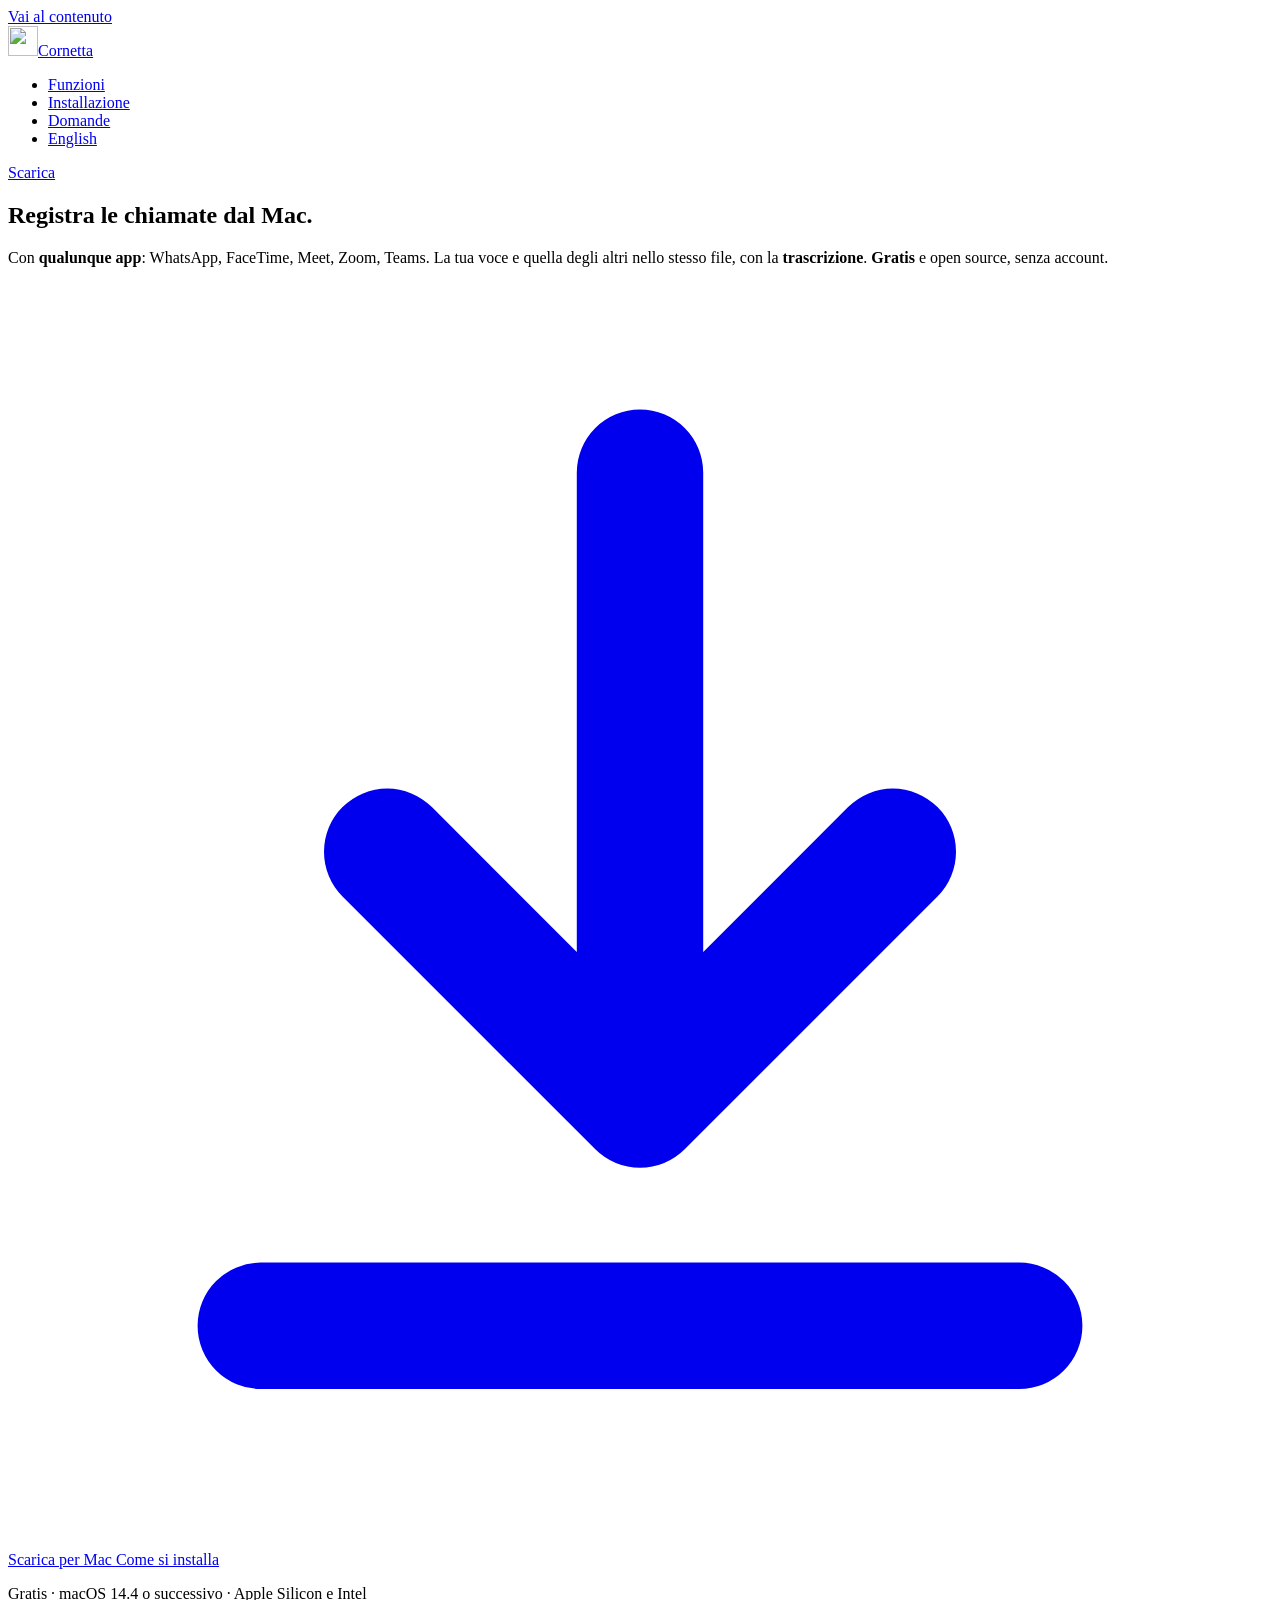
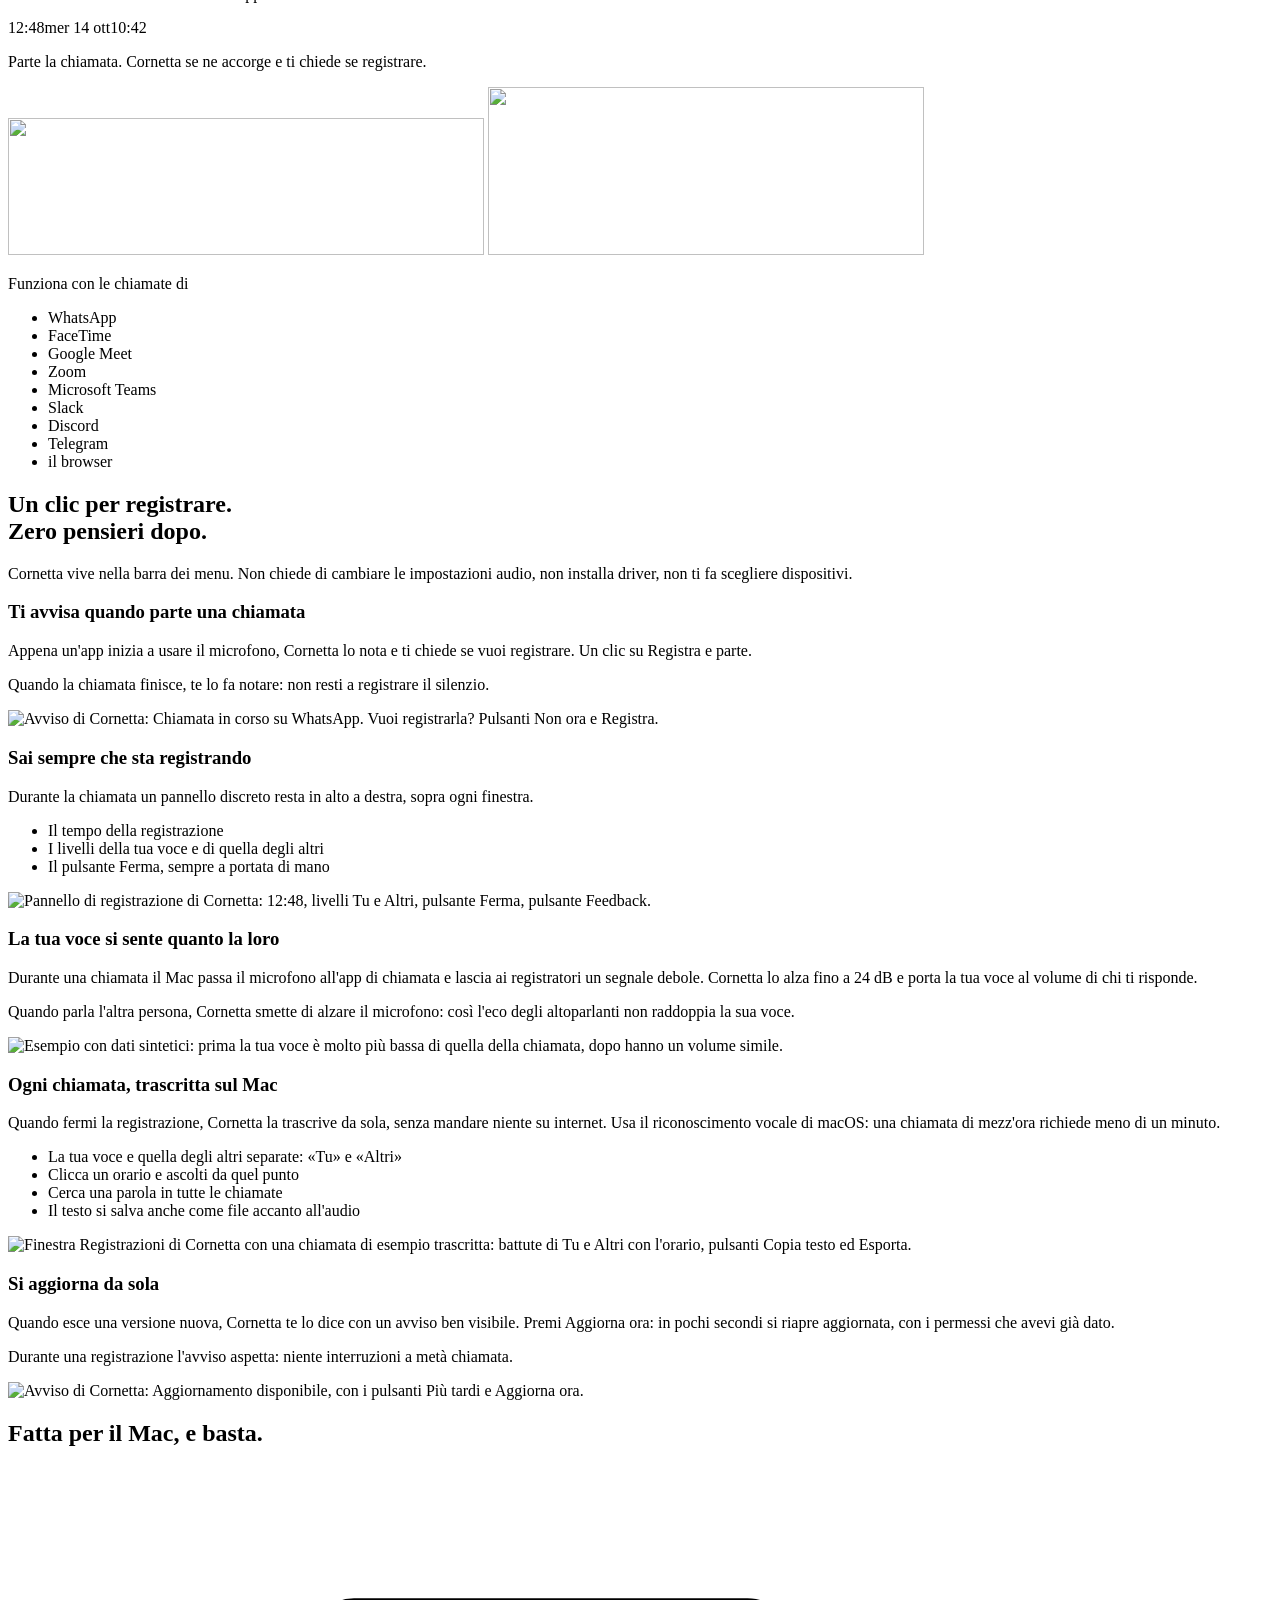
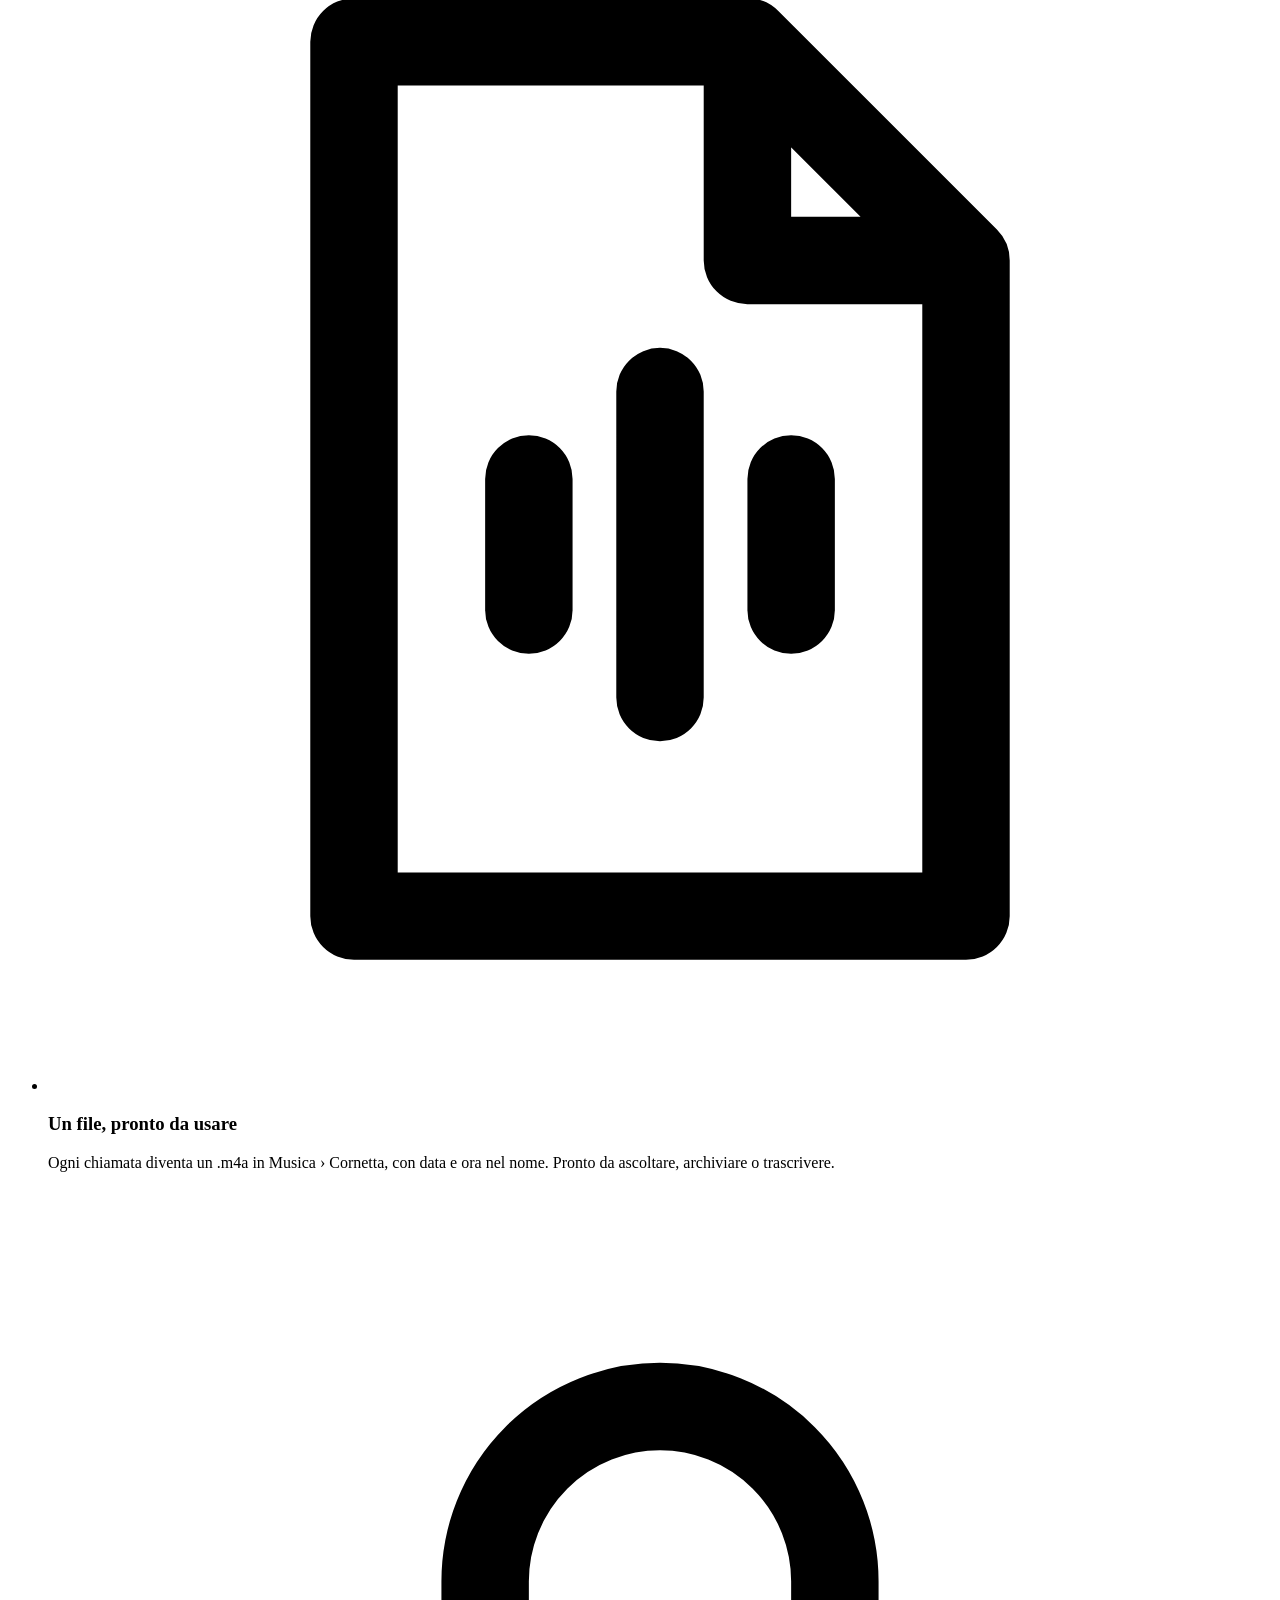
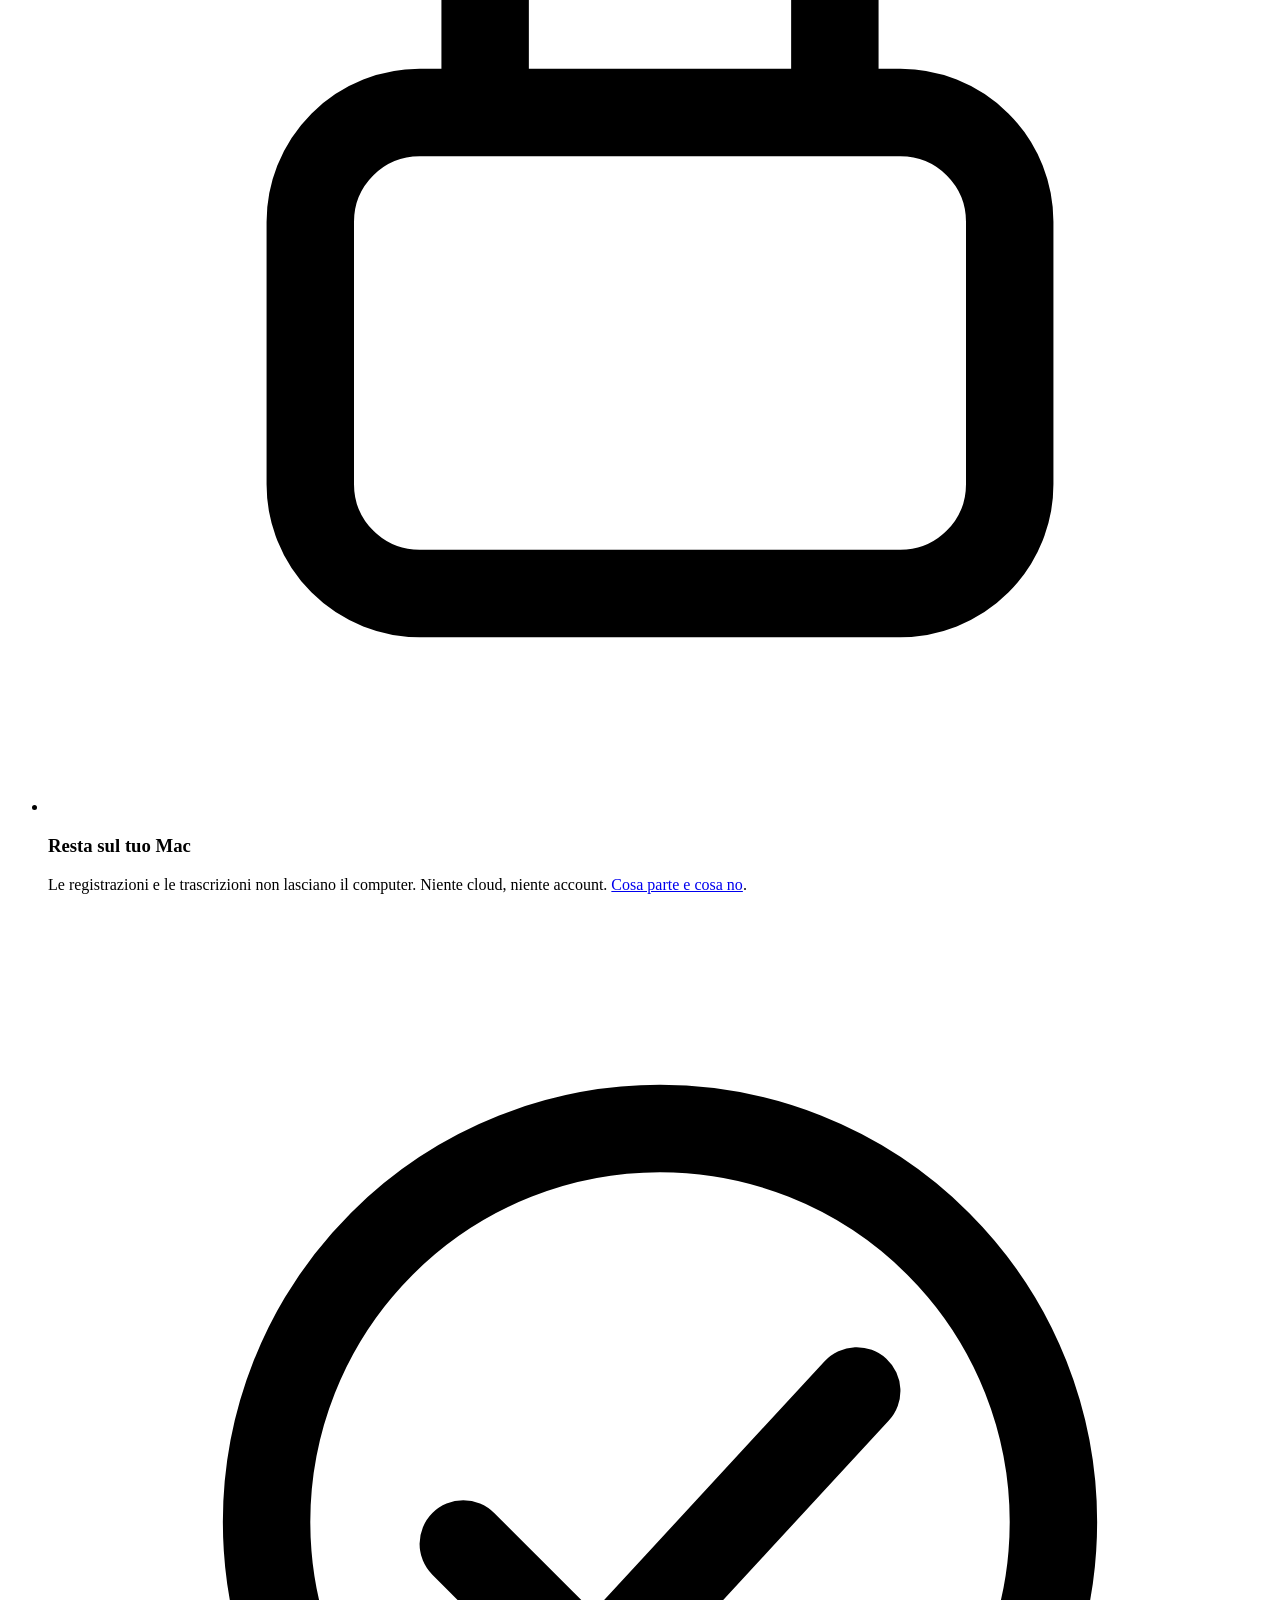
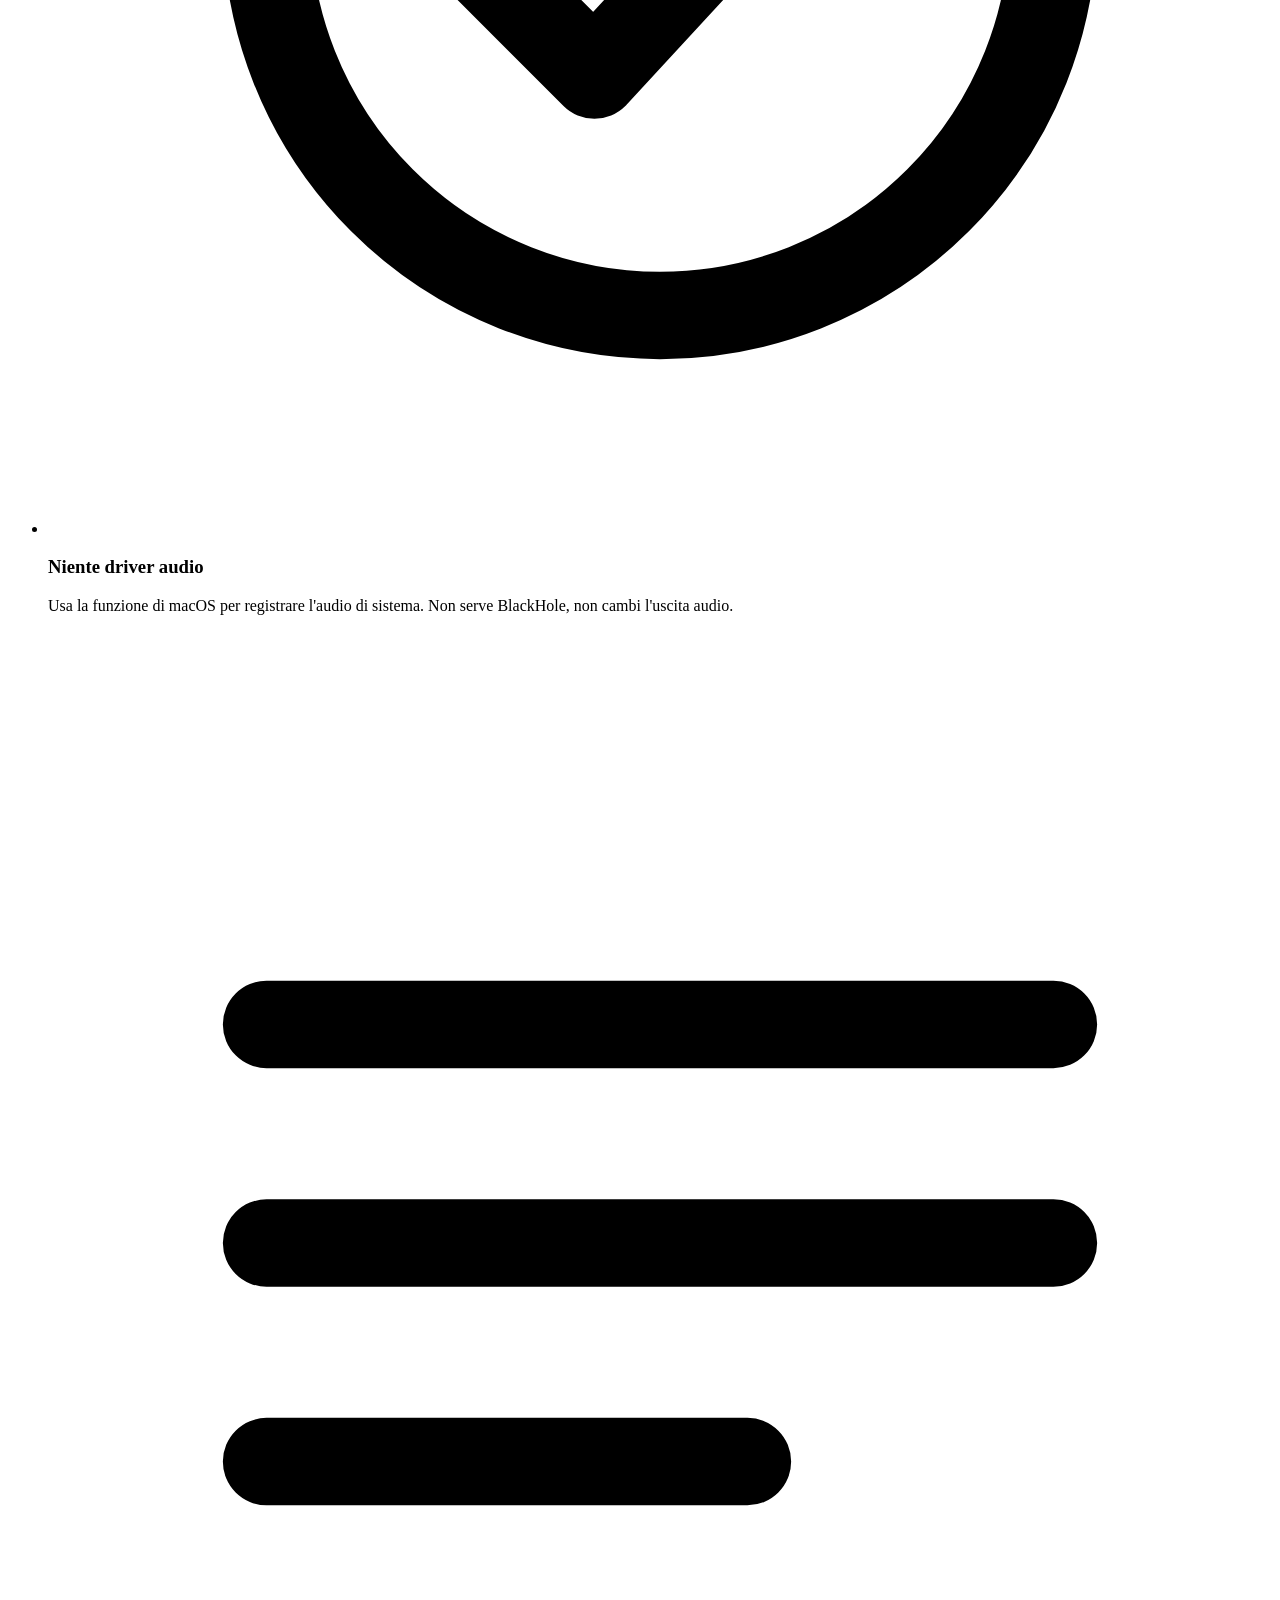
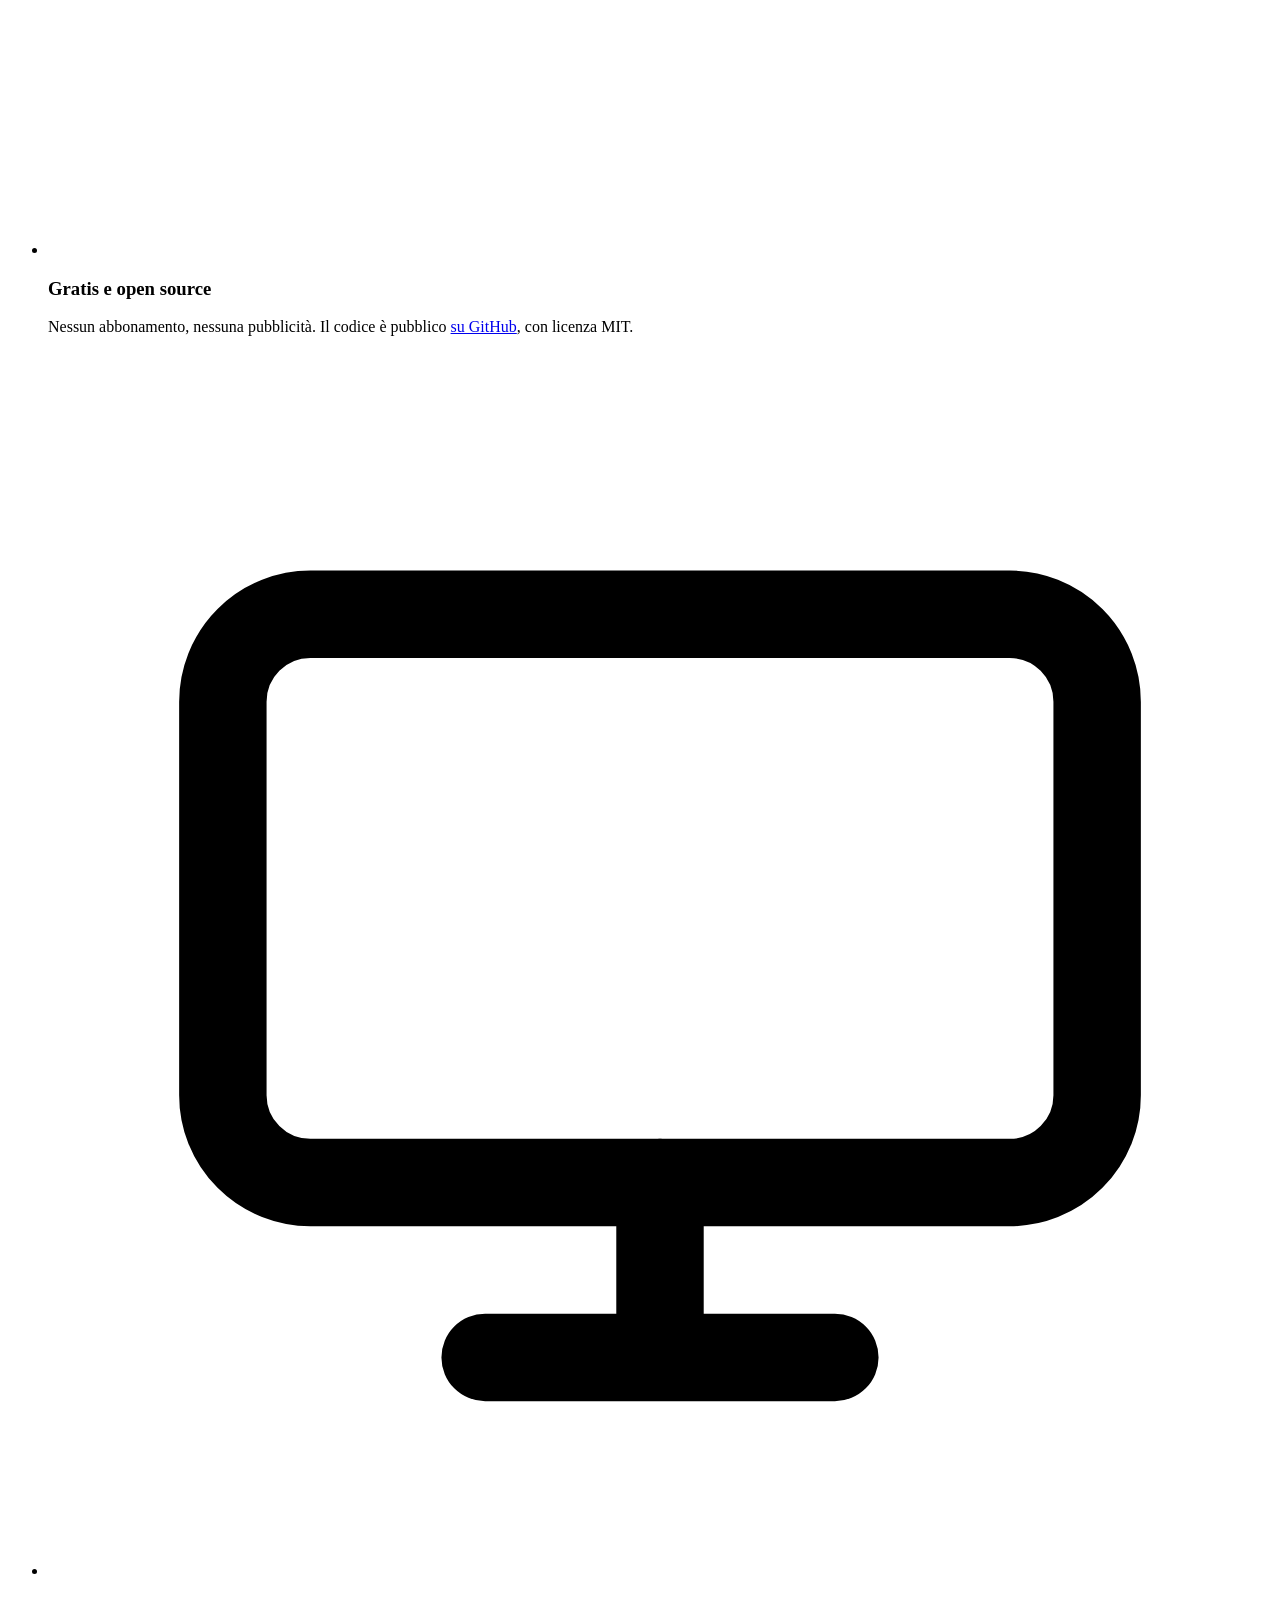
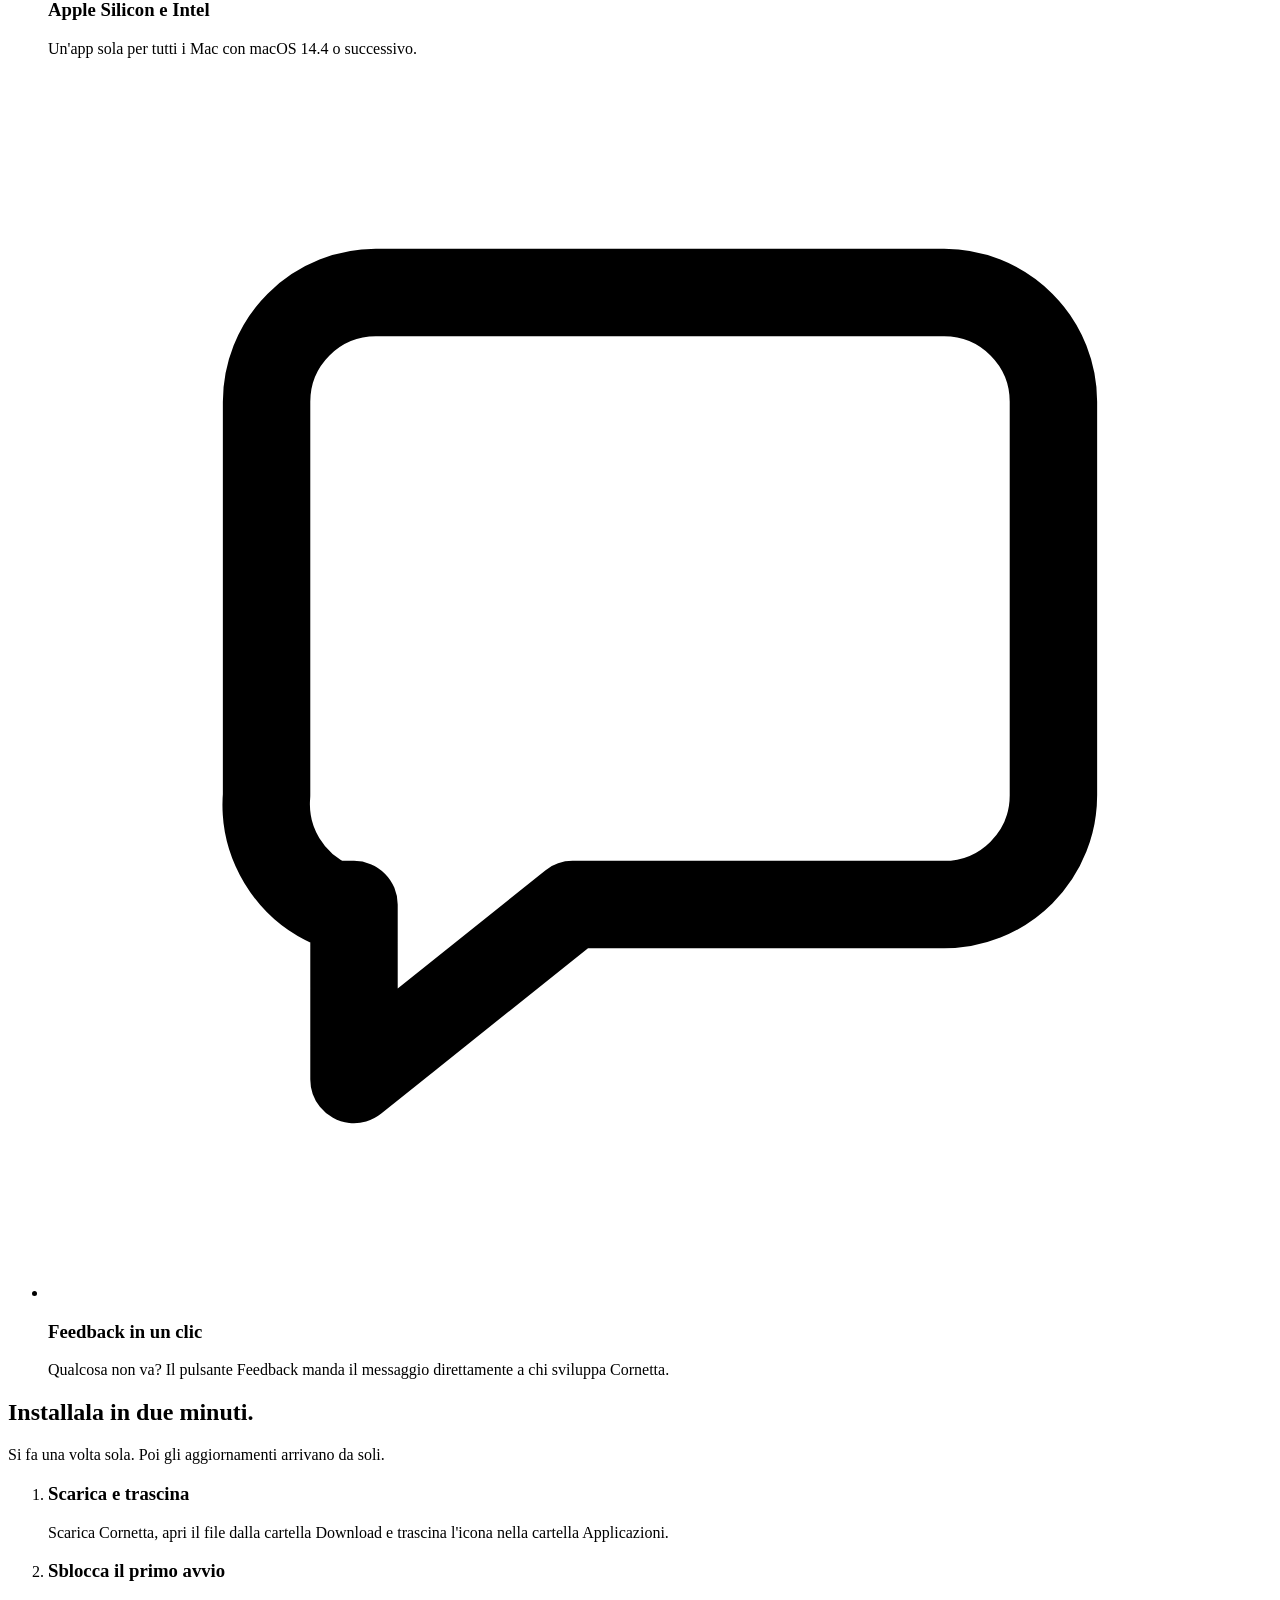
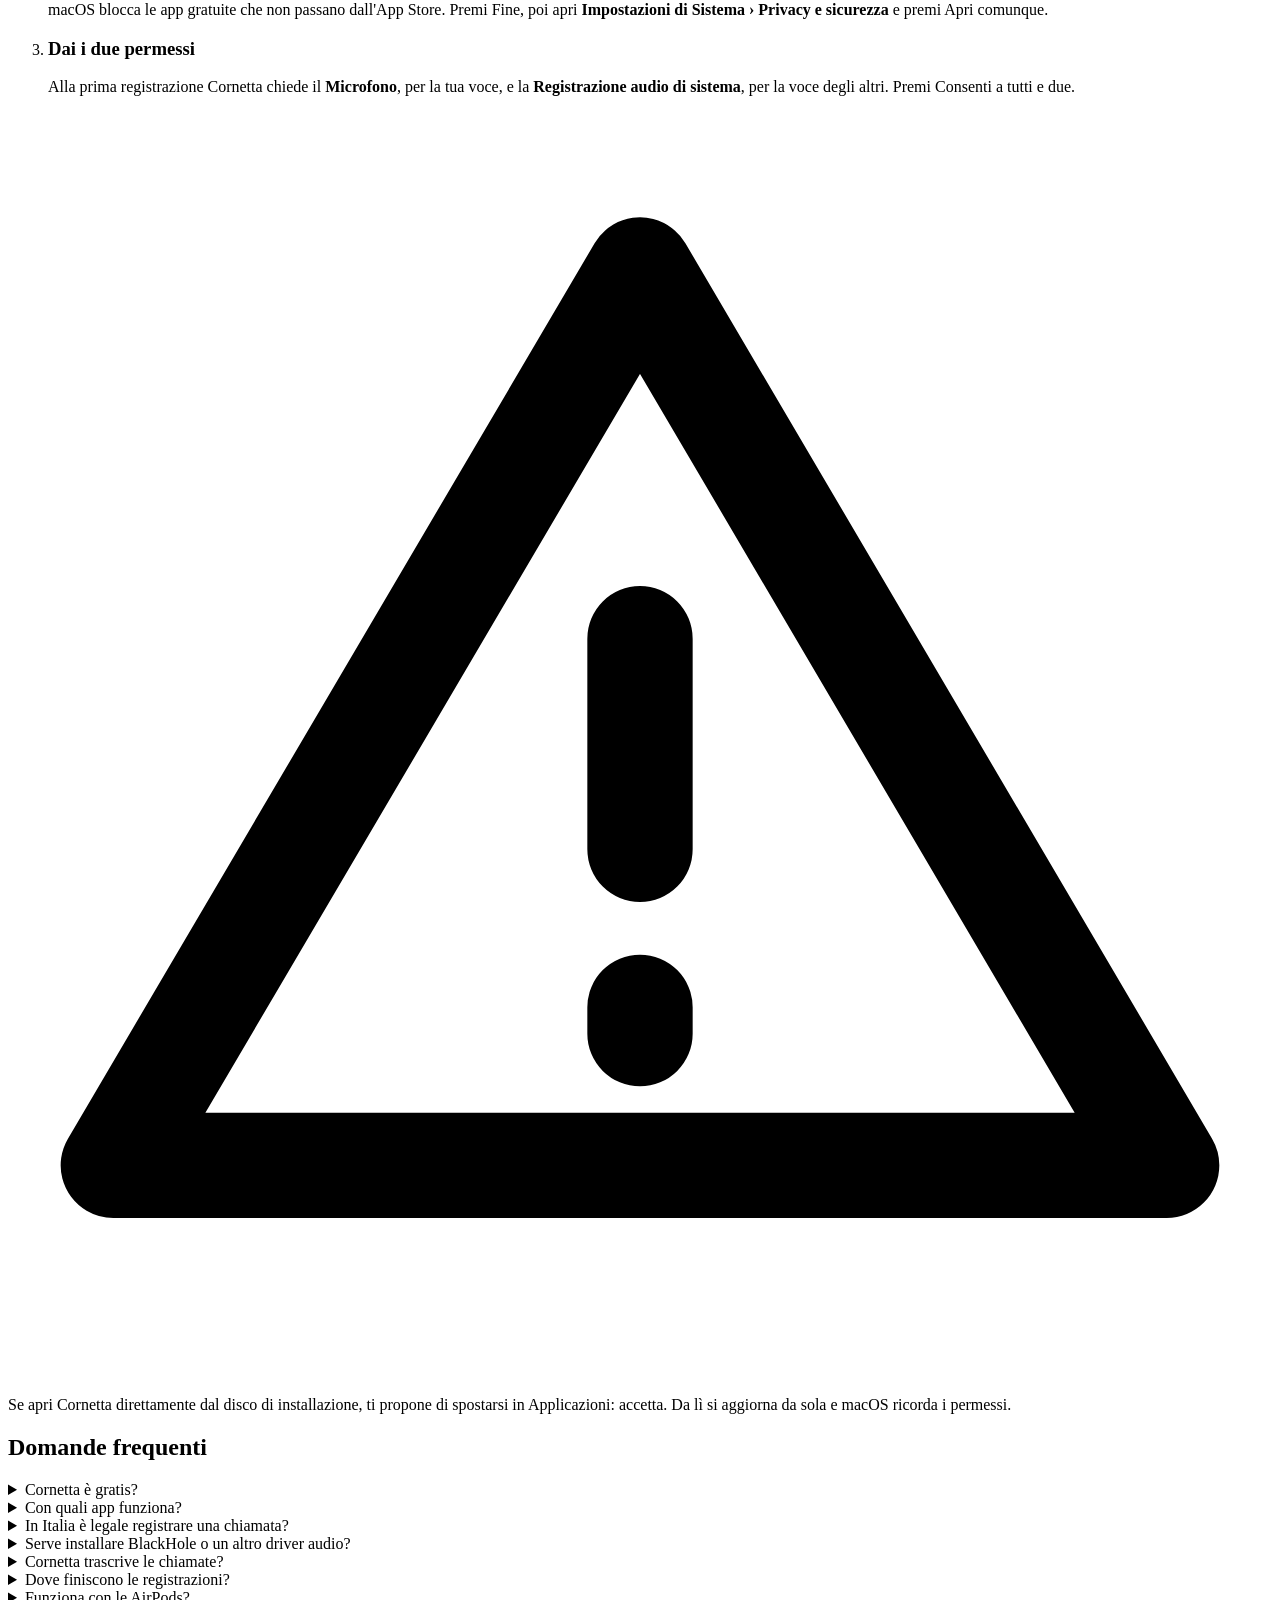
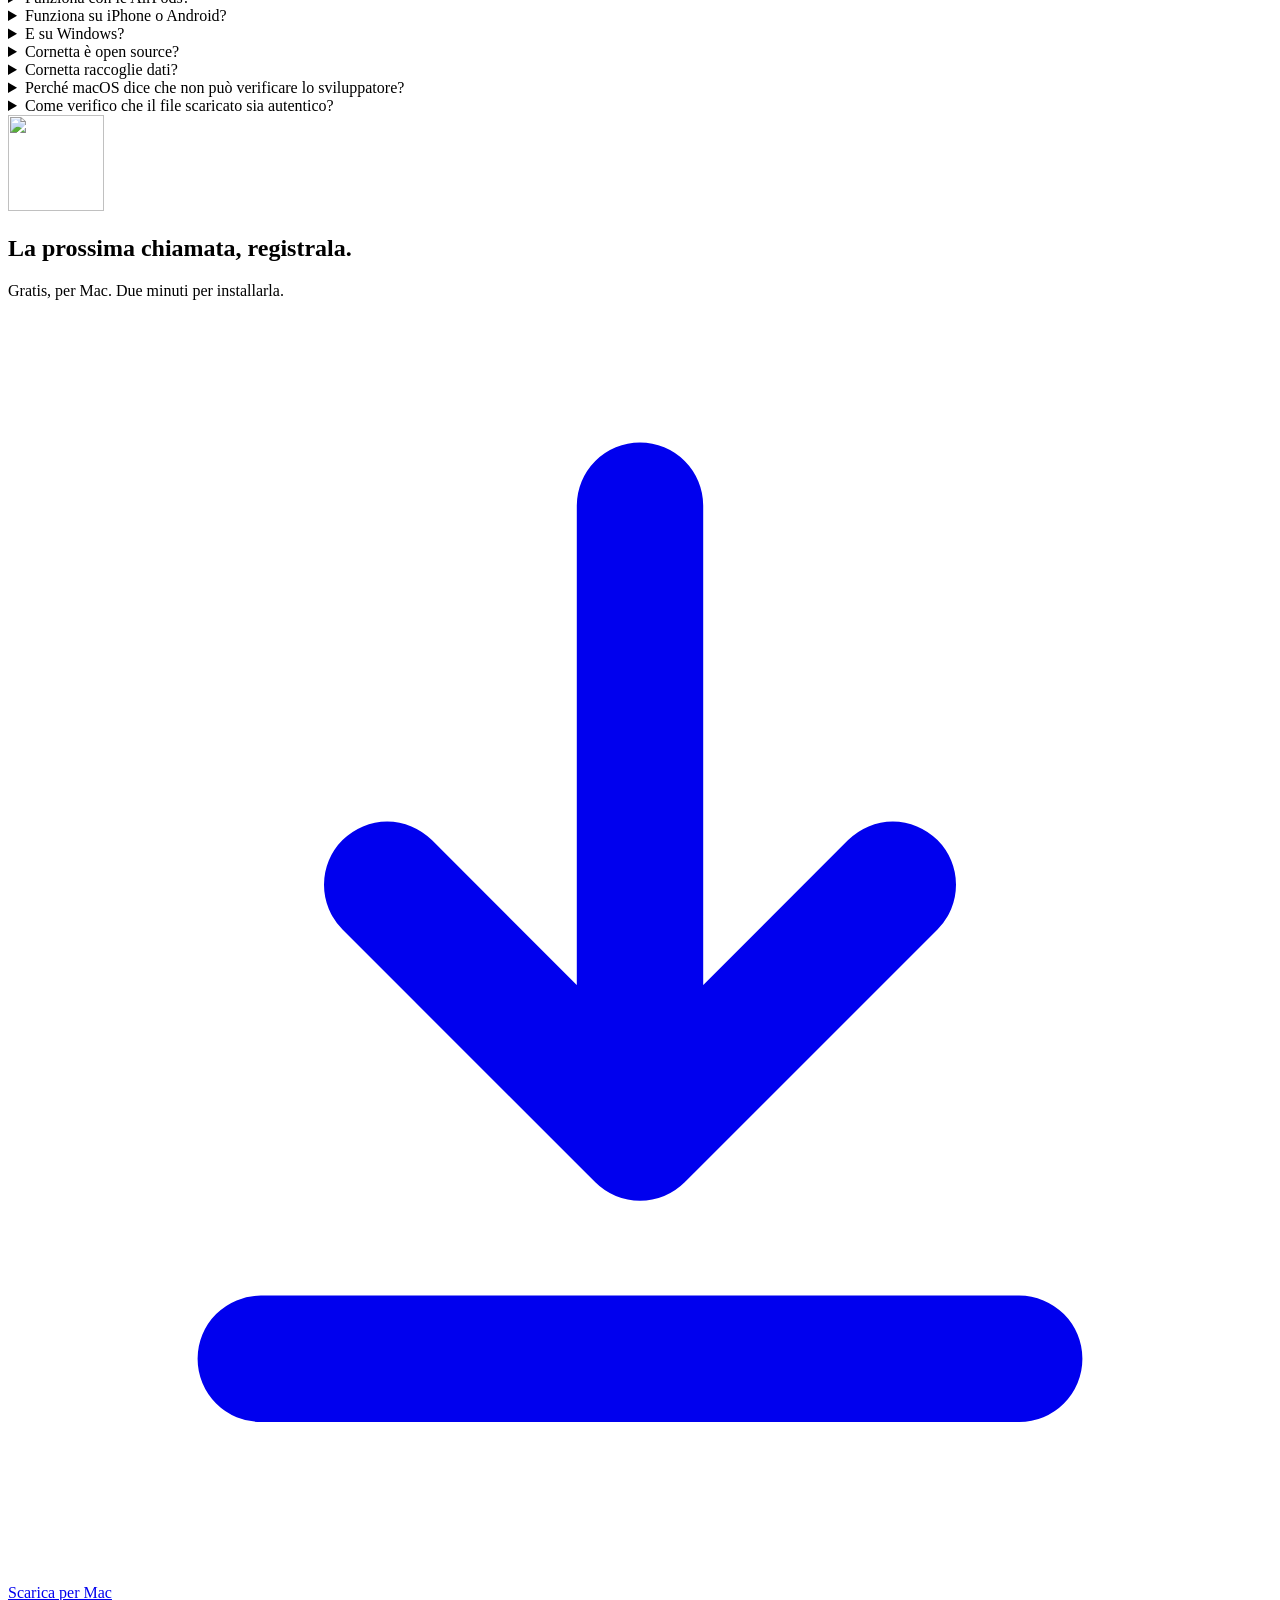
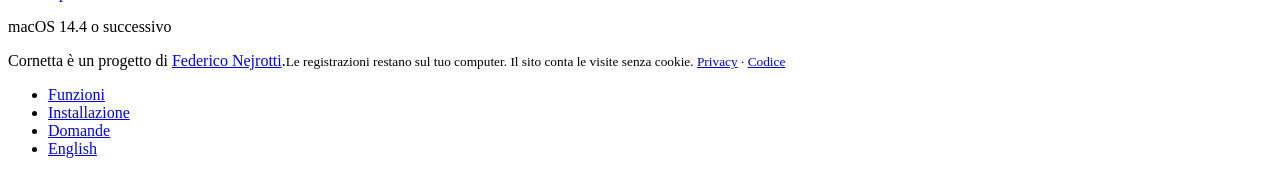
==== worker/public/index.html @ de835386 "Taglio di Cornetta: gratis, open source, una cosa semplice che serve a tutti PRODUCT.md (posizioname" ====
<!doctype html>
<html lang="it">
<head>
<meta charset="utf-8">
<meta name="viewport" content="width=device-width, initial-scale=1">
<title>Cornetta – Registra le chiamate dal Mac e da Windows, gratis</title>
<meta name="description" content="Cornetta registra le chiamate dal Mac con qualunque app: WhatsApp, FaceTime, Google Meet, Zoom, Teams. La tua voce e quella degli altri nello stesso file, con la trascrizione. Gratis, open source, senza account. Anche per Windows, in beta.">
<link rel="canonical" href="https://cornetta.stellakamikaze.org/">
<link rel="alternate" hreflang="it" href="https://cornetta.stellakamikaze.org/">
<link rel="alternate" hreflang="en" href="https://cornetta.stellakamikaze.org/en/">
<link rel="alternate" hreflang="x-default" href="https://cornetta.stellakamikaze.org/en/">
<meta name="robots" content="index, follow, max-image-preview:large">
<meta name="author" content="Federico Nejrotti">
<meta name="theme-color" content="#ffffff">
<link rel="icon" href="/favicon.ico" sizes="any">
<link rel="icon" href="/img/cornetta-icon.webp" type="image/webp">
<link rel="apple-touch-icon" href="/apple-touch-icon.png">
<link rel="manifest" href="/site.webmanifest">
<meta property="og:type" content="website">
<meta property="og:site_name" content="Cornetta">
<meta property="og:locale" content="it_IT">
<meta property="og:locale:alternate" content="en_US">
<meta property="og:title" content="Cornetta – Registra le chiamate dal Mac">
<meta property="og:description" content="Qualunque app: WhatsApp, FaceTime, Meet, Zoom, Teams. La tua voce e quella degli altri nello stesso file. Gratis.">
<meta property="og:url" content="https://cornetta.stellakamikaze.org/">
<meta property="og:image" content="https://cornetta.stellakamikaze.org/img/og-it.png">
<meta property="og:image:width" content="1200">
<meta property="og:image:height" content="630">
<meta property="og:image:alt" content="Cornetta mentre registra una chiamata: pannello con tempo, livelli delle voci e pulsante Ferma.">
<meta name="twitter:card" content="summary_large_image">
<link rel="preload" href="/assets/site.css" as="style">
<link rel="stylesheet" href="/assets/site.css">
<script defer data-domain="cornetta.stellakamikaze.org" data-api="/api/e" src="/js/p.js"></script>
<script type="application/ld+json">
{
  "@context": "https://schema.org",
  "@graph": [
    {
      "@type": "SoftwareApplication",
      "@id": "https://cornetta.stellakamikaze.org/#app",
      "name": "Cornetta",
      "description": "Registratore di chiamate gratuito e open source per Mac, con una versione beta per Windows. Registra il microfono e l'audio di sistema in un file .m4a con qualunque app di chiamata: WhatsApp, FaceTime, Google Meet, Zoom, Microsoft Teams.",
      "applicationCategory": "MultimediaApplication",
      "applicationSubCategory": "Call recorder",
      "operatingSystem": "macOS 14.4 o successivo, Windows 10 e 11 (beta)",
      "processorRequirements": "Apple Silicon o Intel",
      "softwareVersion": "0.3.4",
      "downloadUrl": ["https://cornetta.stellakamikaze.org/download", "https://cornetta.stellakamikaze.org/download/windows"],
      "license": "https://opensource.org/licenses/MIT",
      "sameAs": ["https://github.com/stellakamikaze/cornetta"],
      "installUrl": "https://cornetta.stellakamikaze.org/#installazione",
      "screenshot": "https://cornetta.stellakamikaze.org/img/og-it.png",
      "image": "https://cornetta.stellakamikaze.org/img/icon-512.png",
      "inLanguage": ["it", "en"],
      "isAccessibleForFree": true,
      "offers": { "@type": "Offer", "price": "0", "priceCurrency": "EUR", "availability": "https://schema.org/InStock" },
      "featureList": [
        "Registra la tua voce dal microfono e la voce degli altri dall'audio di sistema",
        "Funziona con qualunque app di chiamata",
        "Propone di registrare quando inizia una chiamata",
        "Pannello con tempo e livelli durante la registrazione",
        "Livella la tua voce al volume della chiamata",
        "Trascrive ogni chiamata sul Mac, separando la tua voce da quella degli altri",
        "Finestra Registrazioni con ricerca e ascolto dal punto scelto",
        "File .m4a in Musica › Cornetta",
        "Aggiornamenti automatici",
        "Nessun account, nessun driver audio",
        "Codice aperto con licenza MIT"
      ],
      "author": { "@id": "https://cornetta.stellakamikaze.org/#author" },
      "publisher": { "@id": "https://cornetta.stellakamikaze.org/#author" }
    },
    {
      "@type": "SoftwareSourceCode",
      "@id": "https://cornetta.stellakamikaze.org/#code",
      "name": "Cornetta",
      "codeRepository": "https://github.com/stellakamikaze/cornetta",
      "programmingLanguage": ["Swift", "C#"],
      "license": "https://opensource.org/licenses/MIT",
      "targetProduct": { "@id": "https://cornetta.stellakamikaze.org/#app" },
      "author": { "@id": "https://cornetta.stellakamikaze.org/#author" }
    },
    {
      "@type": "Person",
      "@id": "https://cornetta.stellakamikaze.org/#author",
      "name": "Federico Nejrotti",
      "url": "https://stellakamikaze.org/"
    },
    {
      "@type": "WebSite",
      "@id": "https://cornetta.stellakamikaze.org/#site",
      "url": "https://cornetta.stellakamikaze.org/",
      "name": "Cornetta",
      "inLanguage": "it",
      "publisher": { "@id": "https://cornetta.stellakamikaze.org/#author" }
    },
    {
      "@type": "FAQPage",
      "@id": "https://cornetta.stellakamikaze.org/#faq",
      "inLanguage": "it",
      "mainEntity": [
        { "@type": "Question", "name": "Cornetta è gratis?", "acceptedAnswer": { "@type": "Answer", "text": "Sì. Cornetta è gratuita, senza account, senza abbonamenti e senza pubblicità." } },
        { "@type": "Question", "name": "Con quali app funziona?", "acceptedAnswer": { "@type": "Answer", "text": "Con qualunque app che usa il microfono e l'audio del Mac: WhatsApp, FaceTime, Google Meet, Zoom, Microsoft Teams, Slack, Discord, Telegram, Skype e le chiamate dal browser." } },
        { "@type": "Question", "name": "In Italia è legale registrare una chiamata?", "acceptedAnswer": { "@type": "Answer", "text": "Registrare una conversazione a cui partecipi è lecito per uso personale, anche senza avvisare: la Corte di Cassazione lo ha confermato più volte. Diffondere la registrazione senza il consenso delle altre persone invece non è lecito. In altri paesi le regole cambiano." } },
        { "@type": "Question", "name": "Serve installare BlackHole o un altro driver audio?", "acceptedAnswer": { "@type": "Answer", "text": "No. Cornetta usa la funzione di macOS che permette di registrare l'audio di sistema (process tap di Core Audio, da macOS 14.2). Non installa driver e non cambia le impostazioni audio." } },
        { "@type": "Question", "name": "Cornetta trascrive le chiamate?", "acceptedAnswer": { "@type": "Answer", "text": "Sì, su macOS 26 o successivo. A fine registrazione Cornetta trascrive la chiamata sul Mac con il riconoscimento vocale di Apple, separa la tua voce da quella degli altri e salva il testo anche come file .md accanto all'audio. Niente viene inviato su internet." } },
        { "@type": "Question", "name": "Dove finiscono le registrazioni?", "acceptedAnswer": { "@type": "Answer", "text": "Nella cartella Musica › Cornetta, in formato .m4a (AAC, 48 kHz, stereo). Le registrazioni restano sul tuo Mac: Cornetta non le invia a nessuno." } },
        { "@type": "Question", "name": "Cornetta funziona su Windows?", "acceptedAnswer": { "@type": "Answer", "text": "Sì, in beta. Cornetta per Windows funziona su Windows 10 e 11, si installa senza permessi di amministratore, riconosce le chiamate e registra la tua voce e quella degli altri nello stesso file. La trascrizione per ora è solo sul Mac." } },
        { "@type": "Question", "name": "Cornetta è open source?", "acceptedAnswer": { "@type": "Answer", "text": "Sì. Il codice di Cornetta per Mac e per Windows è pubblico su GitHub (github.com/stellakamikaze/cornetta), con licenza MIT." } },
        { "@type": "Question", "name": "Cornetta raccoglie dati?", "acceptedAnswer": { "@type": "Answer", "text": "Le registrazioni e le trascrizioni non lasciano mai il computer. Il sito conta le visite senza cookie, e l'app manda dati di funzionamento anonimi: versione, sistema, esito delle registrazioni e codici d'errore. Mai audio, testi, nomi di file o contatti. I dati di funzionamento si spengono dal menu dell'app." } },
        { "@type": "Question", "name": "Funziona su iPhone o Android?", "acceptedAnswer": { "@type": "Answer", "text": "No. iOS non dà a nessuna app l'audio delle chiamate, e Android lo blocca per le app normali dalla versione 10. Cornetta funziona sul computer." } },
        { "@type": "Question", "name": "Perché macOS dice che non può verificare lo sviluppatore?", "acceptedAnswer": { "@type": "Answer", "text": "Cornetta è gratuita e non è distribuita dall'App Store, quindi macOS la blocca al primo avvio. Apri Impostazioni di Sistema › Privacy e sicurezza e premi Apri comunque. Serve una volta sola." } }
      ]
    }
  ]
}
</script>
</head>
<body>
<a class="skip" href="#main">Vai al contenuto</a>

<header class="nav">
  <div class="wrap">
    <a class="logo" href="/" aria-label="Cornetta, pagina iniziale"><img src="/img/cornetta-icon.webp" alt="" width="30" height="30">Cornetta</a>
    <ul>
      <li><a href="#funzioni">Funzioni</a></li>
      <li><a href="#installazione">Installazione</a></li>
      <li><a href="#domande">Domande</a></li>
      <li><a href="/en/" hreflang="en" lang="en">English</a></li>
    </ul>
    <a class="btn btn-primary" href="/download" data-download-primary><span>Scarica</span></a>
  </div>
</header>

<main id="main">
  <section class="hero" aria-labelledby="titolo">
    <div class="wrap">
      <h1 id="titolo">Registra le chiamate dal Mac.</h1>
      <p class="lede">Con <strong>qualunque app</strong>: WhatsApp, FaceTime, Meet, Zoom, Teams. La tua voce e quella degli altri nello stesso file, con la <strong>trascrizione</strong>. <strong>Gratis</strong> e open source, senza account.</p>
      <div class="cta">
        <a class="btn btn-primary" href="/download" data-download-primary>
          <svg viewBox="0 0 20 20" aria-hidden="true"><path d="M10 3v10m0 0-4-4m4 4 4-4M4 16.5h12" fill="none" stroke="currentColor" stroke-width="2" stroke-linecap="round" stroke-linejoin="round"/></svg>
          <span>Scarica per Mac</span>
        </a>
        <a class="btn btn-secondary" href="#installazione">Come si installa</a>
      </div>
      <p class="meta" data-meta="mac" data-requirements="macOS 14.4 o successivo · Apple Silicon e Intel">Gratis · macOS 14.4 o successivo · Apple Silicon e Intel</p>
      <p class="meta meta-alt" data-windows hidden>Hai un PC? <a href="/download/windows" data-download-windows>Scarica Cornetta per Windows</a>, in beta.</p>
      <p class="meta meta-alt" data-windows-mac hidden>Hai un Mac? <a href="/download">Scarica Cornetta per Mac</a>.</p>
      <div class="os-note" id="os-note" hidden></div>
    </div>
    <div class="scene" role="img" aria-label="Il desktop del Mac durante una chiamata: Cornetta registra e mostra tempo, livelli delle voci e pulsante Ferma; un avviso propone di registrare la chiamata su WhatsApp.">
      <div class="menubar" aria-hidden="true"><span class="rec"><i></i>12:48</span><span class="muted">mer 14 ott</span><span class="muted">10:42</span></div>
      <p class="caption" aria-hidden="true">Parte la chiamata. Cornetta se ne accorge e ti chiede se registrare.</p>
      <img class="shot shot-overlay" src="/img/overlay.webp" alt="" width="476" height="137">
      <img class="shot shot-call" src="/img/call.webp" alt="" width="436" height="168">
    </div>
  </section>

  <section class="works" aria-label="App compatibili">
    <div class="wrap">
      <p>Funziona con le chiamate di</p>
      <ul>
        <li>WhatsApp</li><li>FaceTime</li><li>Google Meet</li><li>Zoom</li><li>Microsoft Teams</li><li>Slack</li><li>Discord</li><li>Telegram</li><li>il browser</li>
      </ul>
    </div>
  </section>

  <section class="section" id="funzioni" aria-labelledby="funzioni-titolo">
    <div class="wrap">
      <div class="section-head">
        <h2 id="funzioni-titolo">Un clic per registrare.<br>Zero pensieri dopo.</h2>
        <p class="intro">Cornetta vive nella barra dei menu. Non chiede di cambiare le impostazioni audio, non installa driver, non ti fa scegliere dispositivi.</p>
      </div>

      <div class="feature">
        <div class="feature-text">
          <h3>Ti avvisa quando parte una chiamata</h3>
          <p>Appena un'app inizia a usare il microfono, Cornetta lo nota e ti chiede se vuoi registrare. Un clic su Registra e parte.</p>
          <p>Quando la chiamata finisce, te lo fa notare: non resti a registrare il silenzio.</p>
        </div>
        <div class="feature-media"><img src="/img/call.webp" alt="Avviso di Cornetta: Chiamata in corso su WhatsApp. Vuoi registrarla? Pulsanti Non ora e Registra." width="436" height="168" loading="lazy"></div>
      </div>

      <div class="feature flip">
        <div class="feature-text">
          <h3>Sai sempre che sta registrando</h3>
          <p>Durante la chiamata un pannello discreto resta in alto a destra, sopra ogni finestra.</p>
          <ul>
            <li>Il tempo della registrazione</li>
            <li>I livelli della tua voce e di quella degli altri</li>
            <li>Il pulsante Ferma, sempre a portata di mano</li>
          </ul>
        </div>
        <div class="feature-media"><img src="/img/overlay.webp" alt="Pannello di registrazione di Cornetta: 12:48, livelli Tu e Altri, pulsante Ferma, pulsante Feedback." width="476" height="137" loading="lazy"></div>
      </div>

      <div class="feature">
        <div class="feature-text">
          <h3>La tua voce si sente quanto la loro</h3>
          <p>Durante una chiamata il Mac passa il microfono all'app di chiamata e lascia ai registratori un segnale debole. Cornetta lo alza fino a 24 dB e porta la tua voce al volume di chi ti risponde.</p>
          <p>Quando parla l'altra persona, Cornetta smette di alzare il microfono: così l'eco degli altoparlanti non raddoppia la sua voce.</p>
        </div>
        <div class="feature-media"><img src="/img/leveler.svg" alt="Esempio con dati sintetici: prima la tua voce è molto più bassa di quella della chiamata, dopo hanno un volume simile." width="560" height="480" loading="lazy"></div>
      </div>

      <div class="feature flip">
        <div class="feature-text">
          <h3>Ogni chiamata, trascritta sul Mac</h3>
          <p>Quando fermi la registrazione, Cornetta la trascrive da sola, senza mandare niente su internet. Usa il riconoscimento vocale di macOS: una chiamata di mezz'ora richiede meno di un minuto.</p>
          <ul>
            <li>La tua voce e quella degli altri separate: «Tu» e «Altri»</li>
            <li>Clicca un orario e ascolti da quel punto</li>
            <li>Cerca una parola in tutte le chiamate</li>
            <li>Il testo si salva anche come file accanto all'audio</li>
          </ul>
        </div>
        <div class="feature-media"><img src="/img/library.webp" alt="Finestra Registrazioni di Cornetta con una chiamata di esempio trascritta: battute di Tu e Altri con l'orario, pulsanti Copia testo ed Esporta." width="700" height="482" loading="lazy"></div>
      </div>

      <div class="feature">
        <div class="feature-text">
          <h3>Si aggiorna da sola</h3>
          <p>Quando esce una versione nuova, Cornetta te lo dice con un avviso ben visibile. Premi Aggiorna ora: in pochi secondi si riapre aggiornata, con i permessi che avevi già dato.</p>
          <p>Durante una registrazione l'avviso aspetta: niente interruzioni a metà chiamata.</p>
        </div>
        <div class="feature-media"><img src="/img/update.webp" alt="Avviso di Cornetta: Aggiornamento disponibile, con i pulsanti Più tardi e Aggiorna ora." width="436" height="168" loading="lazy"></div>
      </div>
    </div>
  </section>

  <section class="section section-soft" aria-labelledby="dettagli-titolo">
    <div class="wrap">
      <div class="section-head">
        <h2 id="dettagli-titolo">Fatta per il Mac, e basta.</h2>
      </div>
      <ul class="details">
        <li>
          <svg viewBox="0 0 28 28" aria-hidden="true"><path d="M7 4h9l5 5v15H7z M16 4v5h5" fill="none" stroke="currentColor" stroke-width="2" stroke-linejoin="round"/><path d="M11 17v-3m3 5v-7m3 5v-3" stroke="currentColor" stroke-width="2" stroke-linecap="round"/></svg>
          <h3>Un file, pronto da usare</h3>
          <p>Ogni chiamata diventa un .m4a in Musica › Cornetta, con data e ora nel nome. Pronto da ascoltare, archiviare o trascrivere.</p>
        </li>
        <li>
          <svg viewBox="0 0 28 28" aria-hidden="true"><rect x="6" y="12" width="16" height="11" rx="2.5" fill="none" stroke="currentColor" stroke-width="2"/><path d="M10 12V9a4 4 0 0 1 8 0v3" fill="none" stroke="currentColor" stroke-width="2"/></svg>
          <h3>Resta sul tuo Mac</h3>
          <p>Le registrazioni e le trascrizioni non lasciano il computer. Niente cloud, niente account. <a href="/privacy/">Cosa parte e cosa no</a>.</p>
        </li>
        <li>
          <svg viewBox="0 0 28 28" aria-hidden="true"><circle cx="14" cy="14" r="9" fill="none" stroke="currentColor" stroke-width="2"/><path d="m9.5 14.5 3 3 6-6.5" fill="none" stroke="currentColor" stroke-width="2" stroke-linecap="round" stroke-linejoin="round"/></svg>
          <h3>Niente driver audio</h3>
          <p>Usa la funzione di macOS per registrare l'audio di sistema. Non serve BlackHole, non cambi l'uscita audio.</p>
        </li>
        <li>
          <svg viewBox="0 0 28 28" aria-hidden="true"><path d="M5 9h18M5 14h18M5 19h11" stroke="currentColor" stroke-width="2" stroke-linecap="round"/></svg>
          <h3>Gratis e open source</h3>
          <p>Nessun abbonamento, nessuna pubblicità. Il codice è pubblico <a href="https://github.com/stellakamikaze/cornetta">su GitHub</a>, con licenza MIT.</p>
        </li>
        <li>
          <svg viewBox="0 0 28 28" aria-hidden="true"><rect x="4" y="6" width="20" height="13" rx="2" fill="none" stroke="currentColor" stroke-width="2"/><path d="M10 23h8M14 19v4" stroke="currentColor" stroke-width="2" stroke-linecap="round"/></svg>
          <h3>Apple Silicon e Intel</h3>
          <p>Un'app sola per tutti i Mac con macOS 14.4 o successivo.</p>
        </li>
        <li>
          <svg viewBox="0 0 28 28" aria-hidden="true"><path d="M5 7.5A2.5 2.5 0 0 1 7.5 5h13A2.5 2.5 0 0 1 23 7.5v9a2.5 2.5 0 0 1-2.5 2.5H12l-5 4v-4h-.5A2.5 2.5 0 0 1 5 16.5z" fill="none" stroke="currentColor" stroke-width="2" stroke-linejoin="round"/></svg>
          <h3>Feedback in un clic</h3>
          <p>Qualcosa non va? Il pulsante Feedback manda il messaggio direttamente a chi sviluppa Cornetta.</p>
        </li>
      </ul>
    </div>
  </section>

  <section class="section" id="installazione" aria-labelledby="installazione-titolo">
    <div class="wrap">
      <div class="section-head">
        <h2 id="installazione-titolo">Installala in due minuti.</h2>
        <p class="intro">Si fa una volta sola. Poi gli aggiornamenti arrivano da soli.</p>
      </div>
      <ol class="steps">
        <li>
          <h3>Scarica e trascina</h3>
          <p>Scarica Cornetta, apri il file dalla cartella Download e trascina l'icona nella cartella Applicazioni.</p>
        </li>
        <li>
          <h3>Sblocca il primo avvio</h3>
          <p>macOS blocca le app gratuite che non passano dall'App Store. Premi <span class="key">Fine</span>, poi apri <strong>Impostazioni di Sistema › Privacy e sicurezza</strong> e premi <span class="key">Apri comunque</span>.</p>
        </li>
        <li>
          <h3>Dai i due permessi</h3>
          <p>Alla prima registrazione Cornetta chiede il <strong>Microfono</strong>, per la tua voce, e la <strong>Registrazione audio di sistema</strong>, per la voce degli altri. Premi <span class="key">Consenti</span> a tutti e due.</p>
        </li>
      </ol>
      <div class="callout">
        <svg viewBox="0 0 24 24" aria-hidden="true"><path d="M12 3 2 20h20z" fill="none" stroke="currentColor" stroke-width="2" stroke-linejoin="round"/><path d="M12 10v4m0 3v.5" stroke="currentColor" stroke-width="2" stroke-linecap="round"/></svg>
        <p>Se apri Cornetta direttamente dal disco di installazione, ti propone di spostarsi in Applicazioni: accetta. Da lì si aggiorna da sola e macOS ricorda i permessi.</p>
      </div>
    </div>
  </section>

  <section class="section section-soft" id="domande" aria-labelledby="domande-titolo">
    <div class="wrap">
      <div class="section-head center">
        <h2 id="domande-titolo">Domande frequenti</h2>
      </div>
      <div class="faq">
        <details><summary>Cornetta è gratis?</summary><div class="answer"><p>Sì. Gratuita, senza account, senza abbonamenti e senza pubblicità.</p></div></details>
        <details><summary>Con quali app funziona?</summary><div class="answer"><p>Con qualunque app che usa il microfono e l'audio del Mac: WhatsApp, FaceTime, Google Meet, Zoom, Microsoft Teams, Slack, Discord, Telegram, Skype e le chiamate dal browser.</p></div></details>
        <details><summary>In Italia è legale registrare una chiamata?</summary><div class="answer"><p>Registrare una conversazione a cui partecipi è lecito per uso personale, anche senza avvisare: la Corte di Cassazione lo ha confermato più volte.</p><p>Diffondere la registrazione senza il consenso delle altre persone invece non è lecito. In altri paesi le regole cambiano: informati prima di registrare.</p></div></details>
        <details><summary>Serve installare BlackHole o un altro driver audio?</summary><div class="answer"><p>No. Cornetta usa la funzione di macOS che permette di registrare l'audio di sistema (i process tap di Core Audio, da macOS 14.2). Non installa driver e non cambia le impostazioni audio.</p></div></details>
        <details><summary>Cornetta trascrive le chiamate?</summary><div class="answer"><p>Sì, su macOS 26 o successivo. Quando fermi la registrazione, Cornetta trascrive la chiamata sul Mac con il riconoscimento vocale di Apple, separa la tua voce da quella degli altri e salva il testo anche come file .md accanto all'audio. Niente viene inviato su internet.</p><p>La trovi nella finestra <strong>Registrazioni</strong>, dal menu della cornetta o con <span class="key">⌘ T</span>.</p></div></details>
        <details><summary>Dove finiscono le registrazioni?</summary><div class="answer"><p>Nella cartella <strong>Musica › Cornetta</strong>, in formato .m4a (AAC, 48 kHz, stereo), con data e ora nel nome. Restano sul tuo Mac: Cornetta non le invia a nessuno.</p></div></details>
        <details><summary>Funziona con le AirPods?</summary><div class="answer"><p>Sì. Durante le chiamate però macOS usa il profilo Bluetooth per la voce, che ha una qualità più bassa: vale per qualunque registratore. Se puoi, usa il microfono del Mac.</p></div></details>
        <details><summary>Funziona su iPhone o Android?</summary><div class="answer"><p>No. iOS non dà a nessuna app l'audio delle chiamate, e Android lo blocca per le app normali dalla versione 10. Cornetta funziona sul computer.</p></div></details>
        <details><summary>E su Windows?</summary><div class="answer"><p data-windows-soon>La versione per Windows è in sviluppo. Questa pagina la proporrà appena è pronta.</p><p data-windows hidden>Sì, in beta: <a href="/download/windows">scarica Cornetta per Windows</a>. Funziona su Windows 10 e 11 e si installa senza permessi di amministratore. Al primo avvio Windows può mostrare un avviso: premi <span class="key">Ulteriori informazioni</span> e poi <span class="key">Esegui comunque</span>.</p><p data-windows hidden>Registra e riconosce le chiamate come sul Mac. La trascrizione per ora è solo sul Mac.</p></div></details>
        <details><summary>Cornetta è open source?</summary><div class="answer"><p>Sì. Il codice di Cornetta per Mac e per Windows è pubblico <a href="https://github.com/stellakamikaze/cornetta">su GitHub</a>, con licenza MIT. Puoi leggerlo, compilarlo da te e proporre modifiche.</p></div></details>
        <details><summary>Cornetta raccoglie dati?</summary><div class="answer"><p>Le registrazioni e le trascrizioni non lasciano mai il computer.</p><p>Il sito conta le visite senza cookie, con un servizio sul server di chi sviluppa Cornetta. L'app manda dati di funzionamento anonimi: versione, sistema, esito delle registrazioni e codici d'errore. Mai audio, testi, nomi di file o contatti. Li spegni dal menu dell'app con <strong>Invia dati di funzionamento</strong>.</p><p><a href="/privacy/">Tutti i dettagli sulla privacy</a>.</p></div></details>
        <details><summary>Perché macOS dice che non può verificare lo sviluppatore?</summary><div class="answer"><p>Cornetta è gratuita e non è distribuita dall'App Store, quindi macOS la blocca al primo avvio. Apri Impostazioni di Sistema › Privacy e sicurezza e premi Apri comunque. Serve una volta sola.</p></div></details>
        <details><summary>Come verifico che il file scaricato sia autentico?</summary><div class="answer"><p>Ogni versione è firmata, e gli aggiornamenti sono verificati con una firma EdDSA prima dell'installazione. L'impronta SHA-256 del DMG attuale è:</p><p><code data-sha="mac">disponibile nel file /downloads/latest.json</code></p></div></details>
      </div>
    </div>
  </section>

  <section class="closing" aria-labelledby="chiusura-titolo">
    <div class="wrap">
      <img src="/img/cornetta-icon.webp" alt="" width="96" height="96" loading="lazy">
      <h2 id="chiusura-titolo">La prossima chiamata, registrala.</h2>
      <p>Gratis, per Mac. Due minuti per installarla.</p>
      <p class="meta" data-windows hidden>Anche per Windows, in beta: <a href="/download/windows">scarica per Windows</a>.</p>
      <a class="btn btn-primary" href="/download" data-download-primary>
        <svg viewBox="0 0 20 20" aria-hidden="true"><path d="M10 3v10m0 0-4-4m4 4 4-4M4 16.5h12" fill="none" stroke="currentColor" stroke-width="2" stroke-linecap="round" stroke-linejoin="round"/></svg>
        <span>Scarica per Mac</span>
      </a>
      <p class="meta" data-meta="mac" data-requirements="macOS 14.4 o successivo">macOS 14.4 o successivo</p>
    </div>
  </section>
</main>

<footer>
  <div class="wrap">
    <div>Cornetta è un progetto di <a href="https://stellakamikaze.org/">Federico Nejrotti</a>.<small>Le registrazioni restano sul tuo computer. Il sito conta le visite senza cookie. <a href="/privacy/">Privacy</a> · <a href="https://github.com/stellakamikaze/cornetta">Codice</a></small></div>
    <ul>
      <li><a href="#funzioni">Funzioni</a></li>
      <li><a href="#installazione">Installazione</a></li>
      <li><a href="#domande">Domande</a></li>
      <li><a href="/en/" hreflang="en" lang="en">English</a></li>
    </ul>
  </div>
</footer>
<script src="/assets/site.js" defer></script>
</body>
</html>
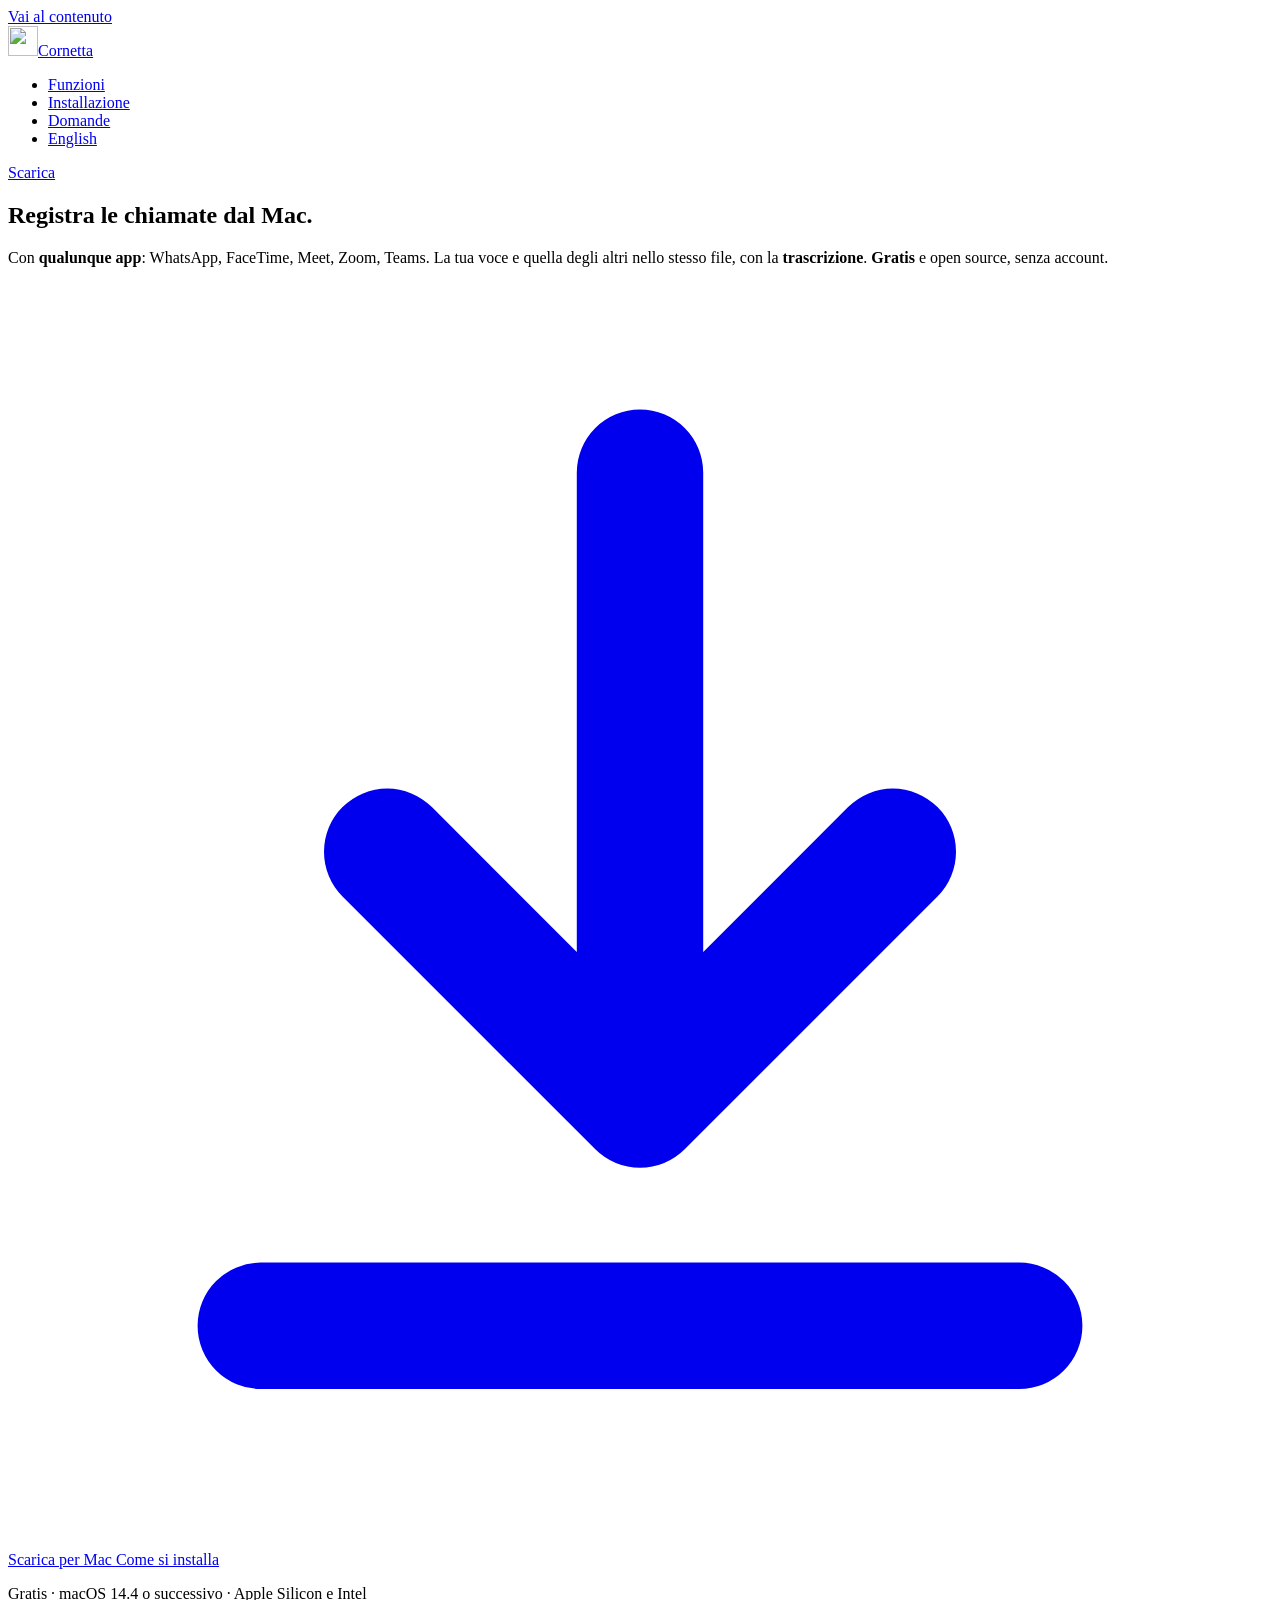
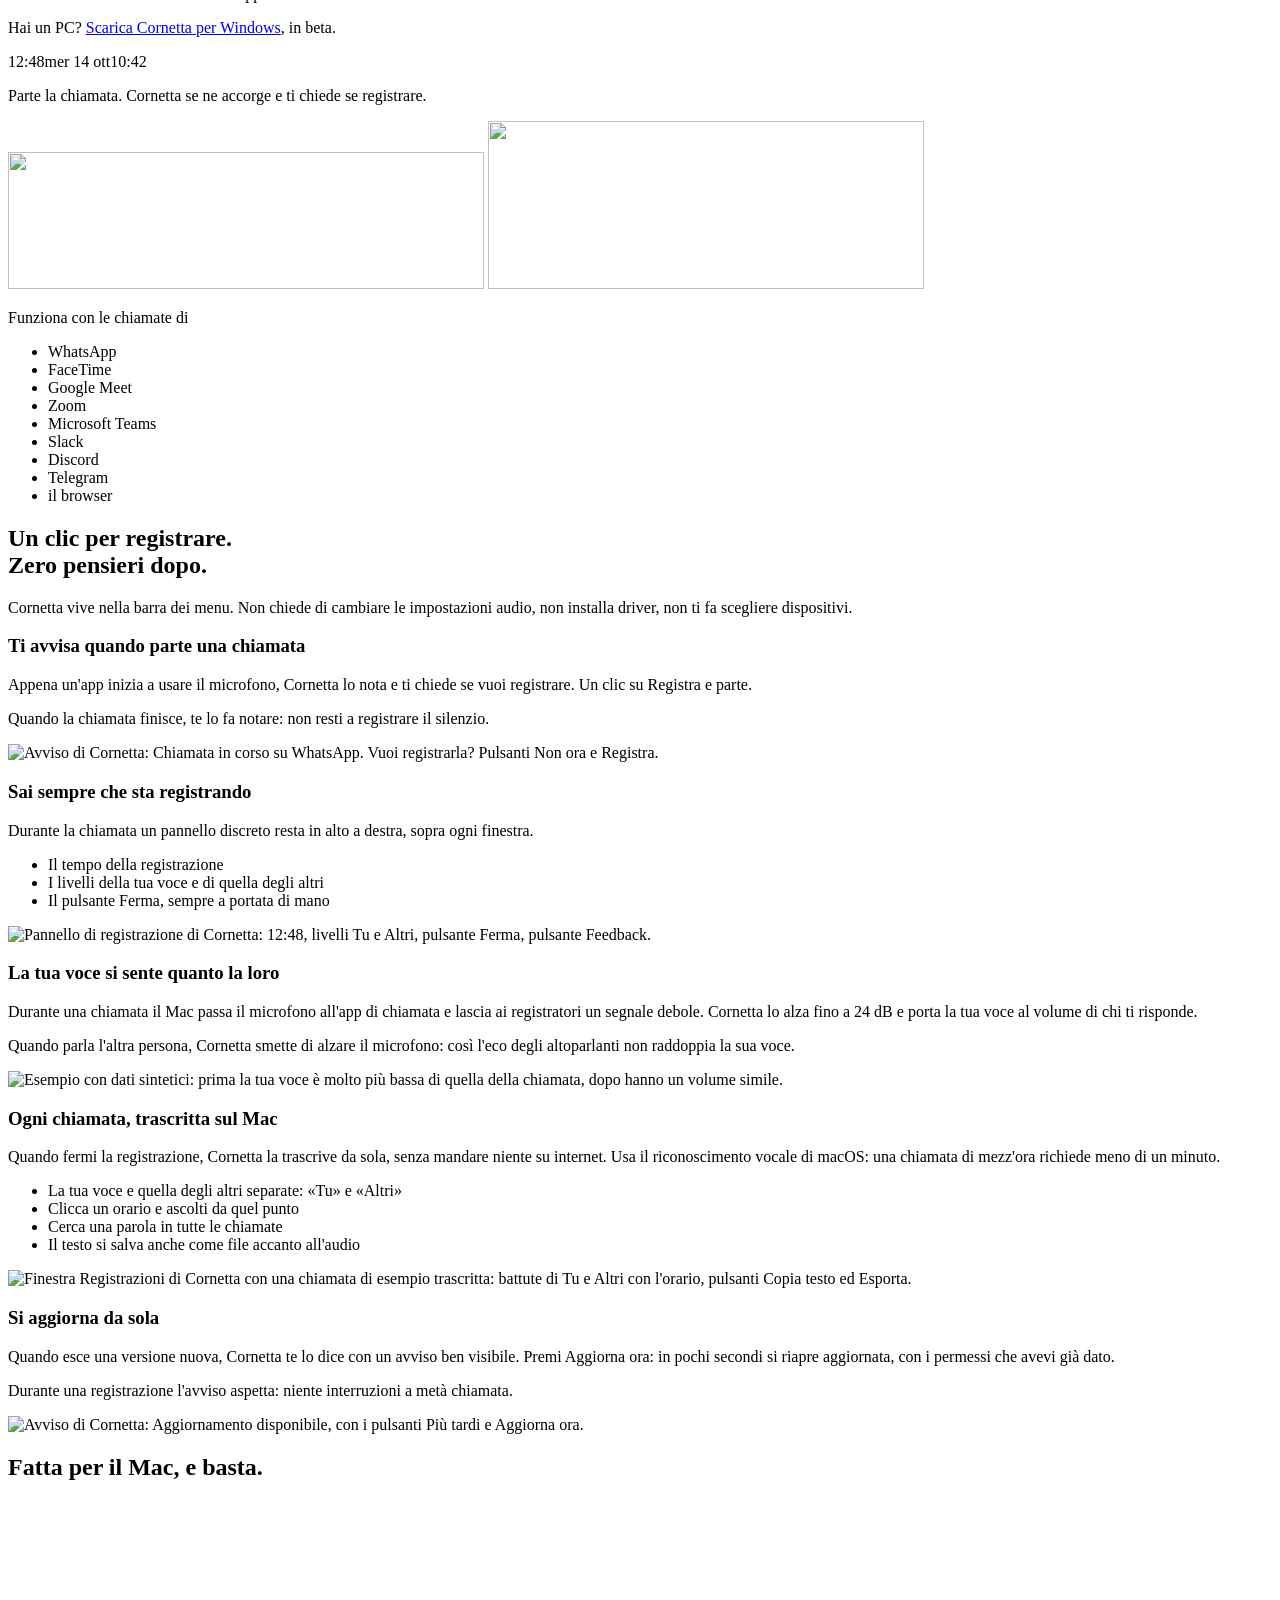
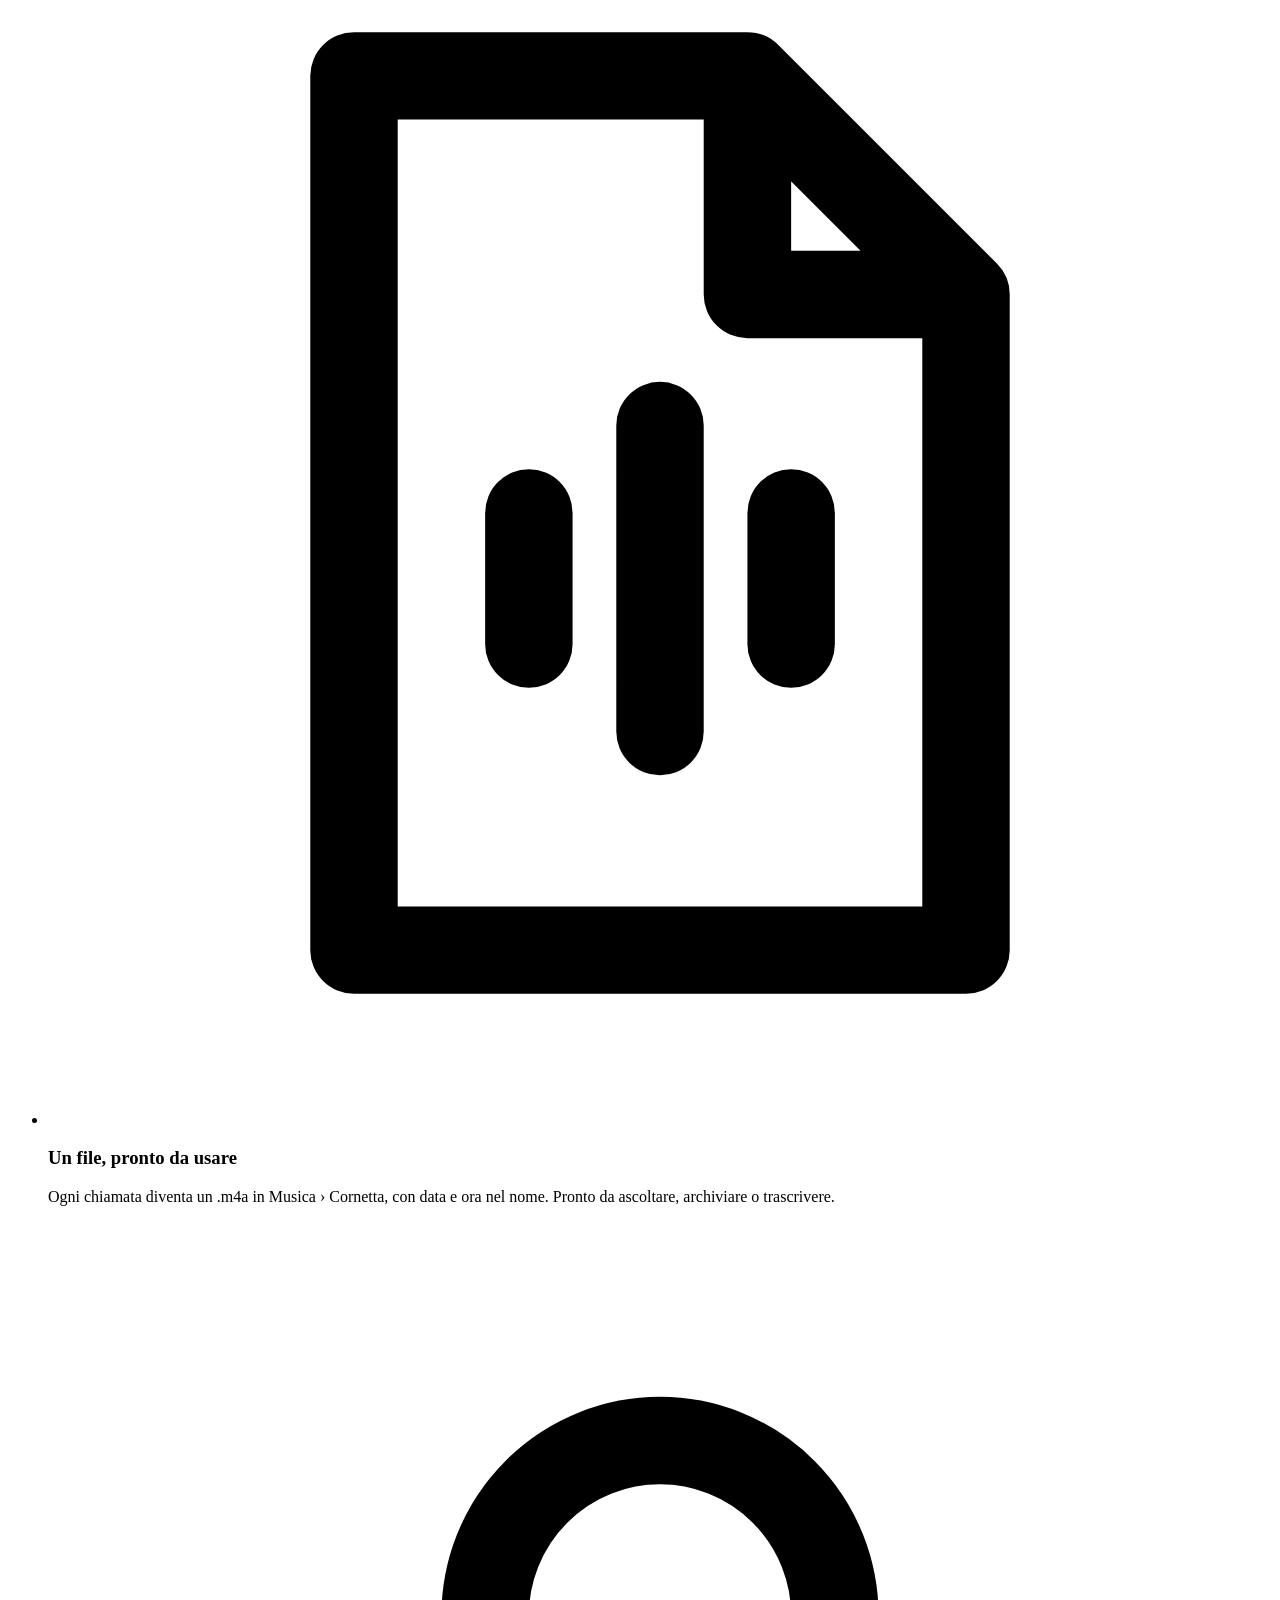
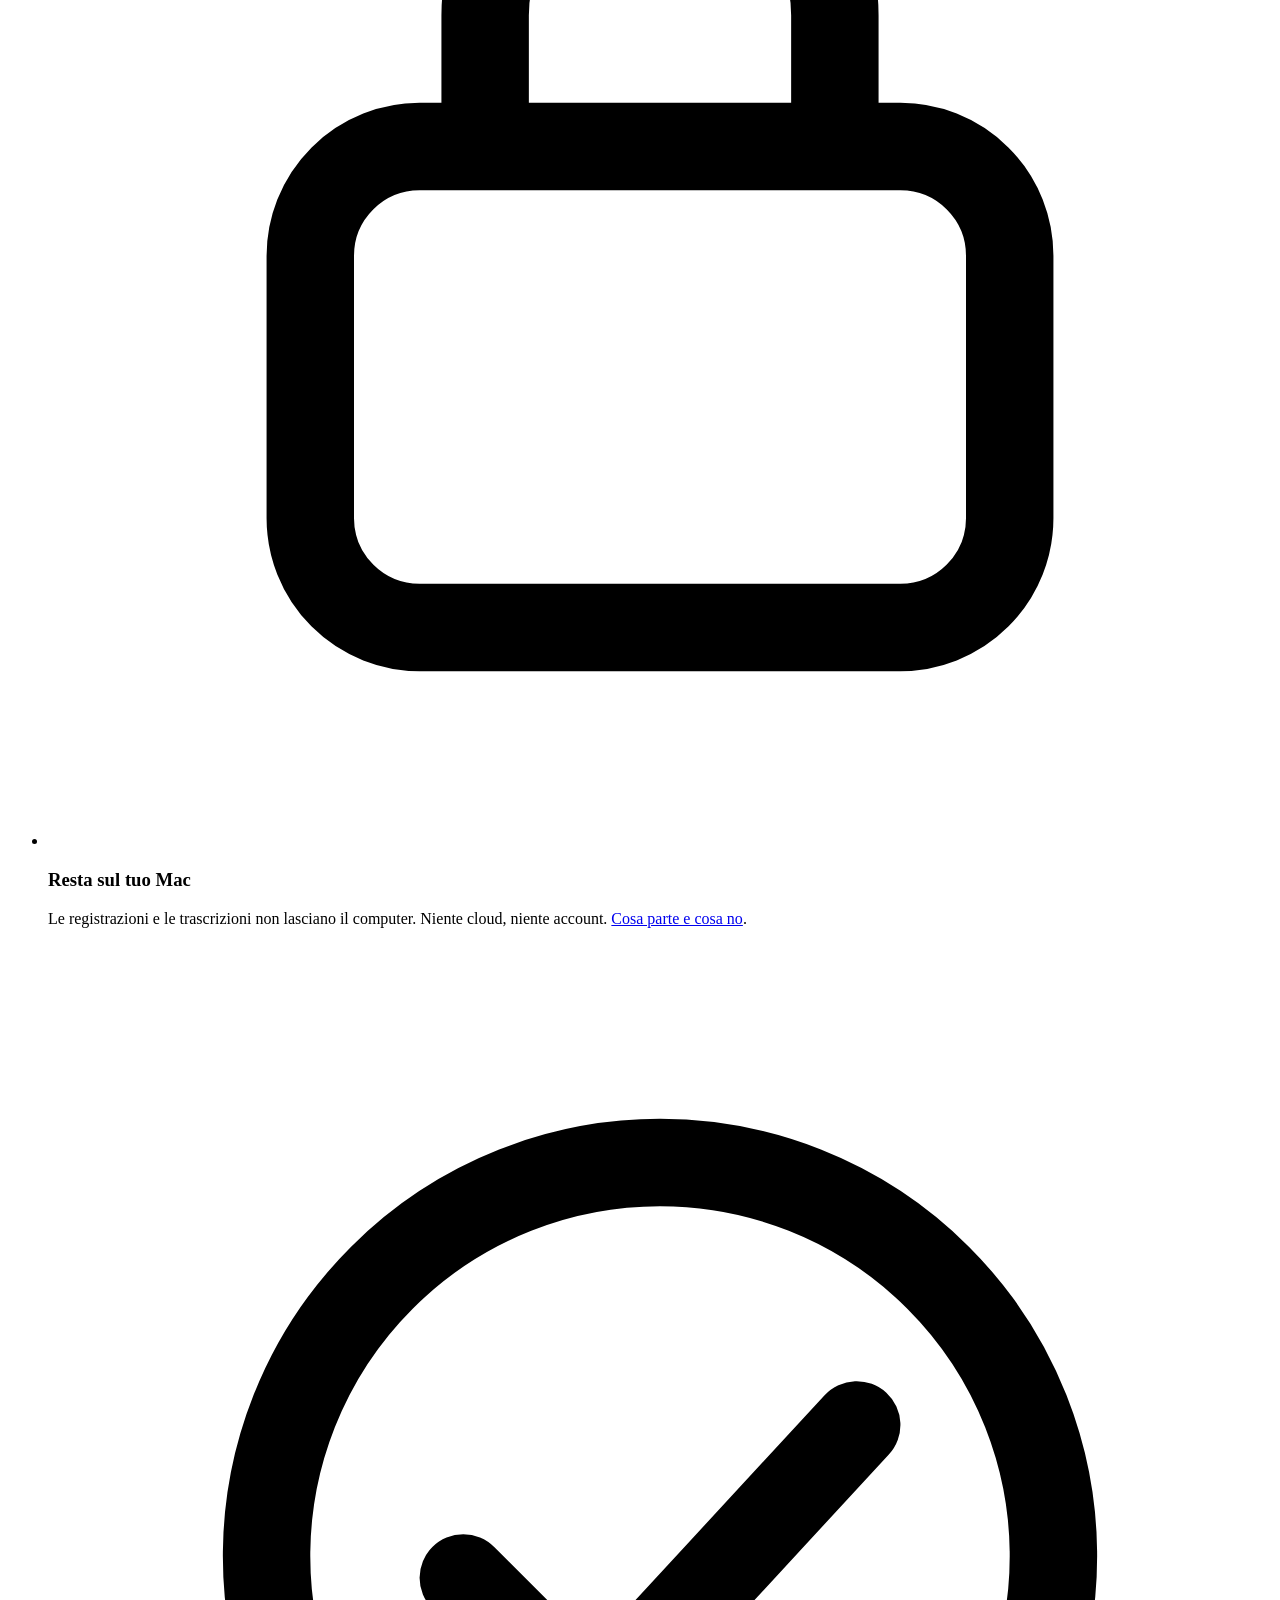
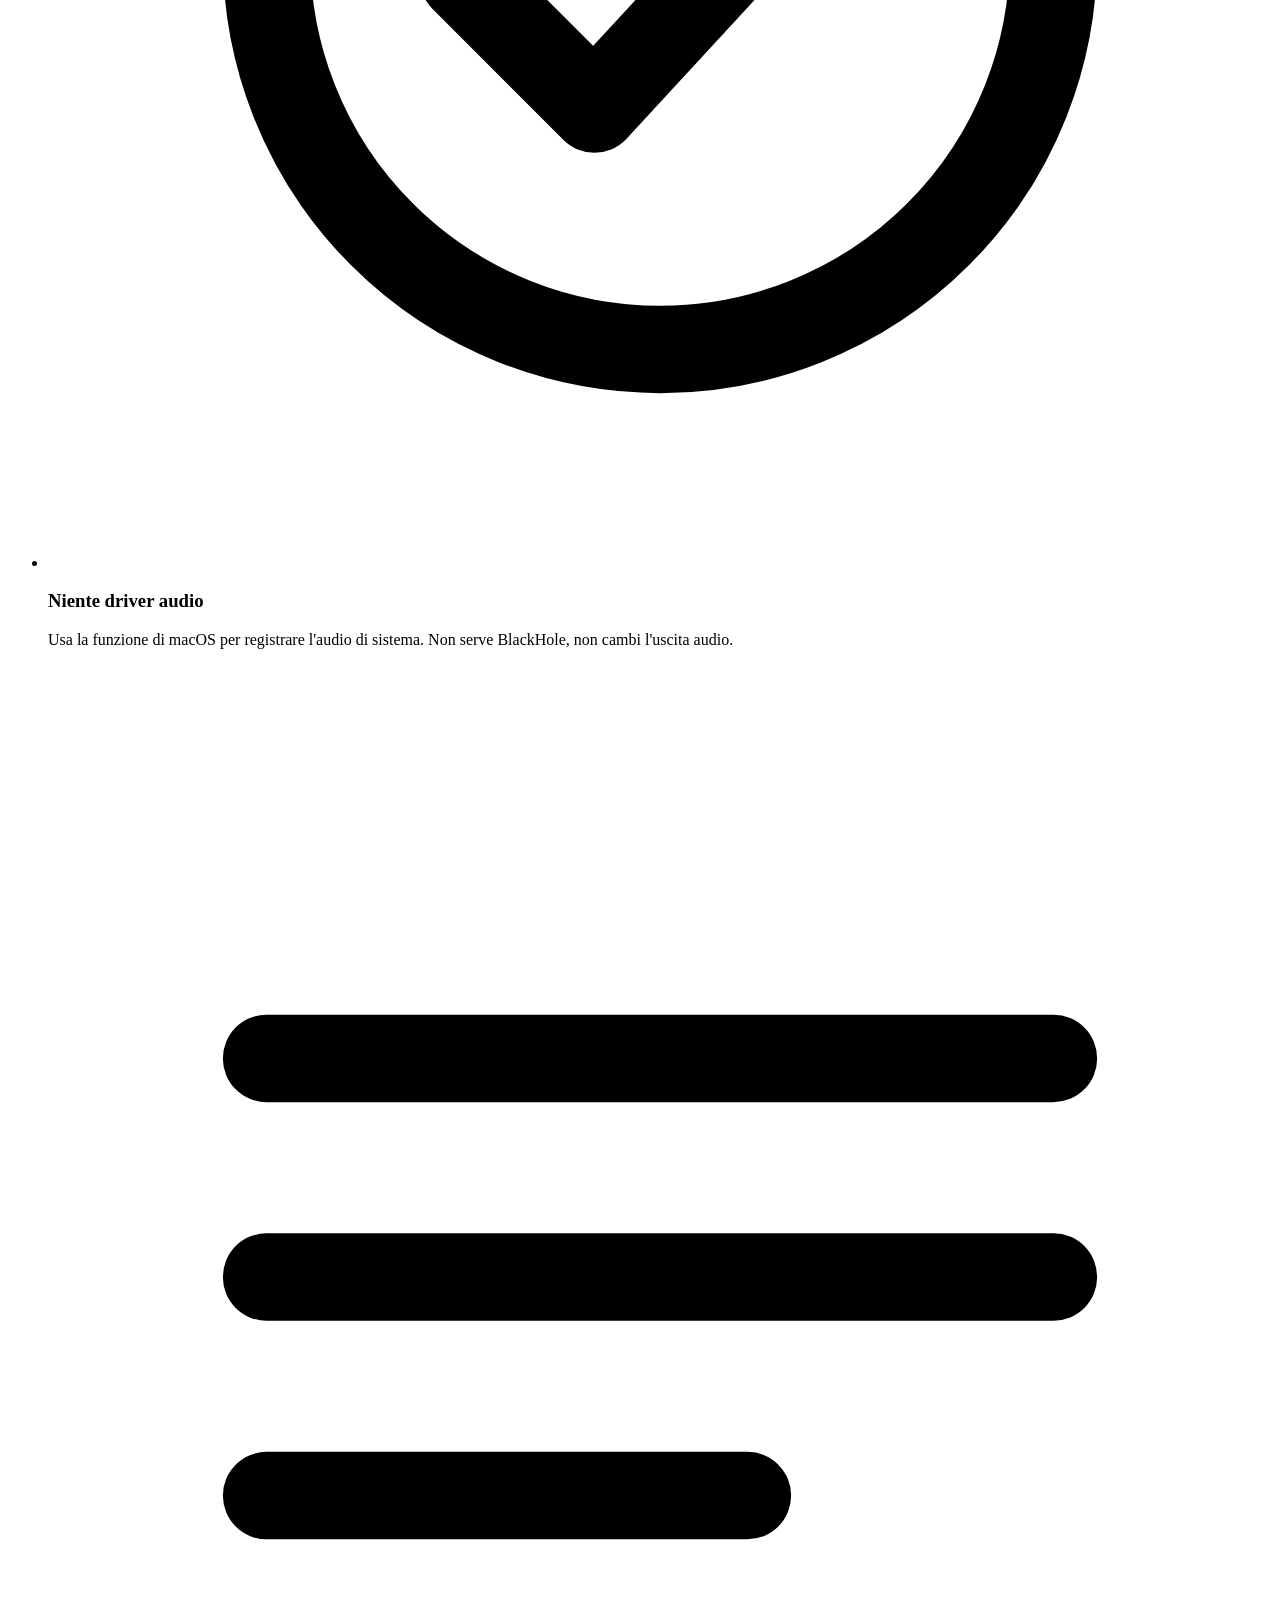
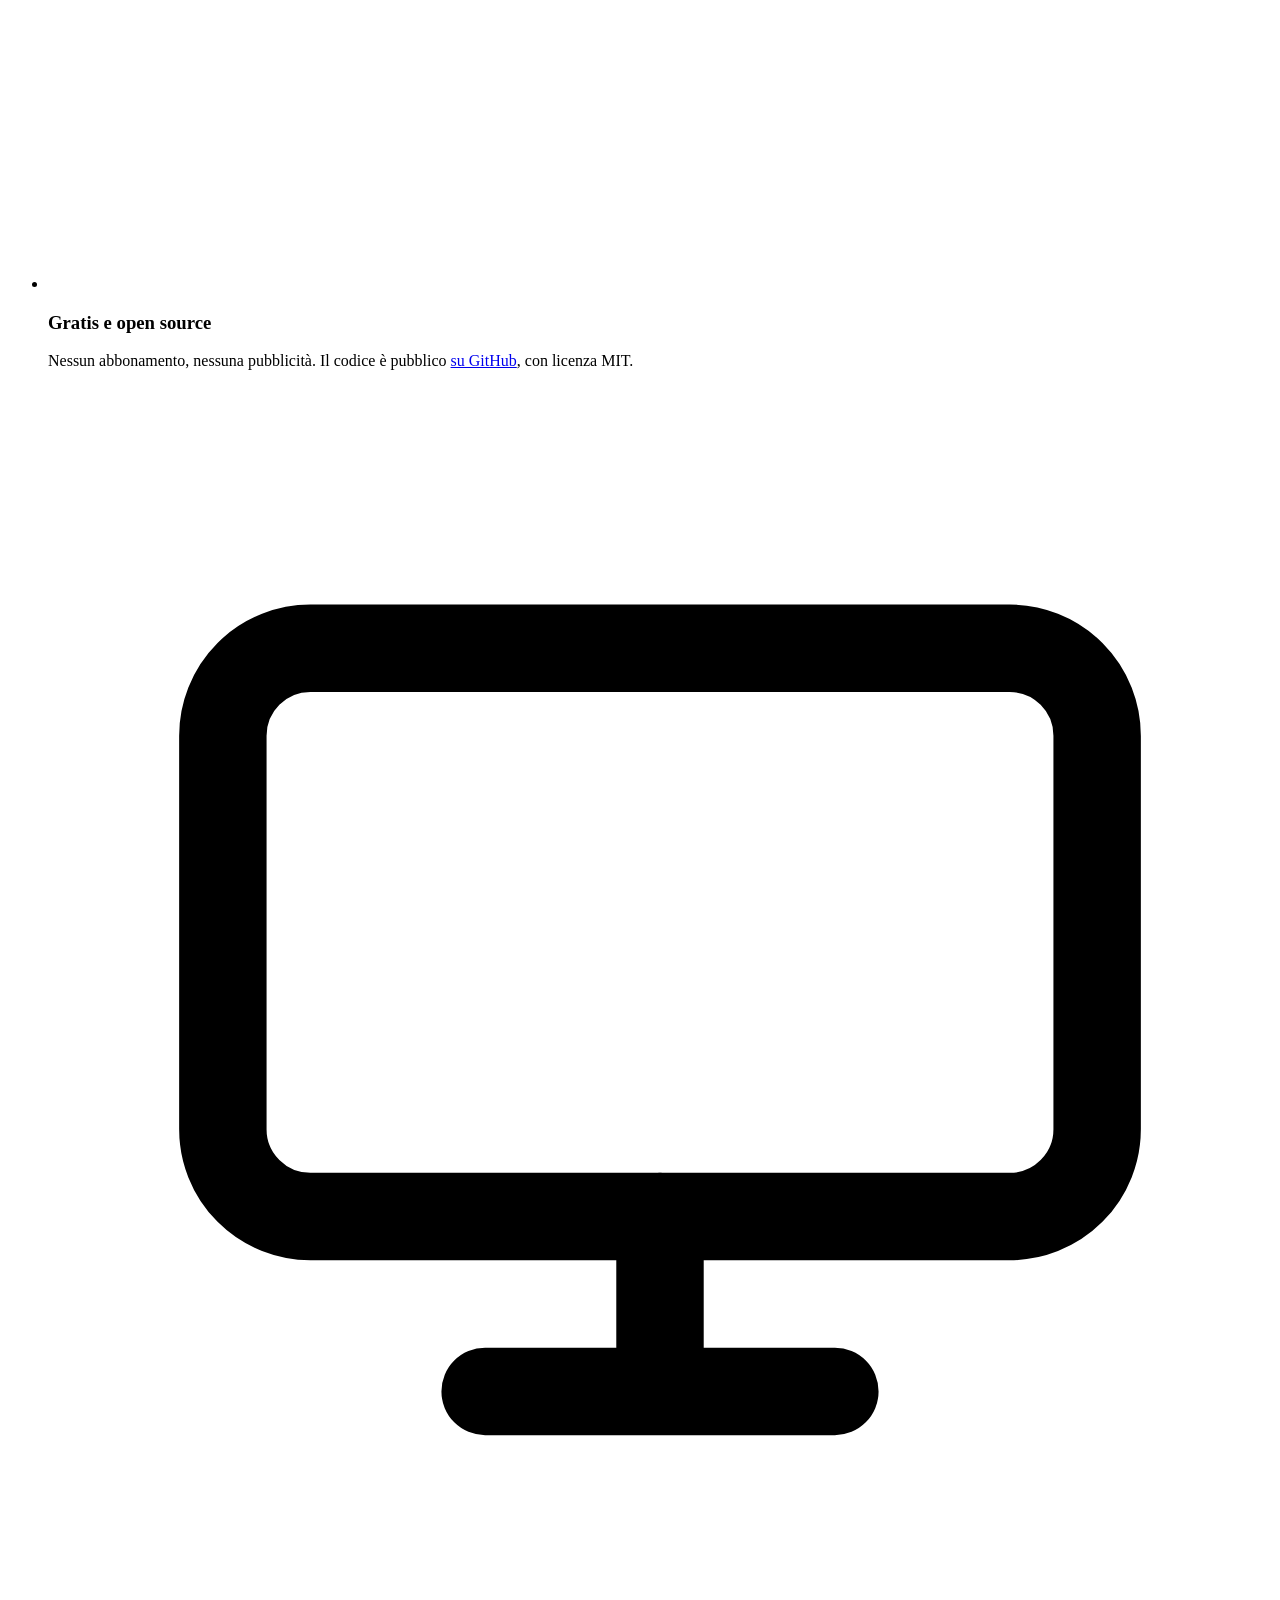
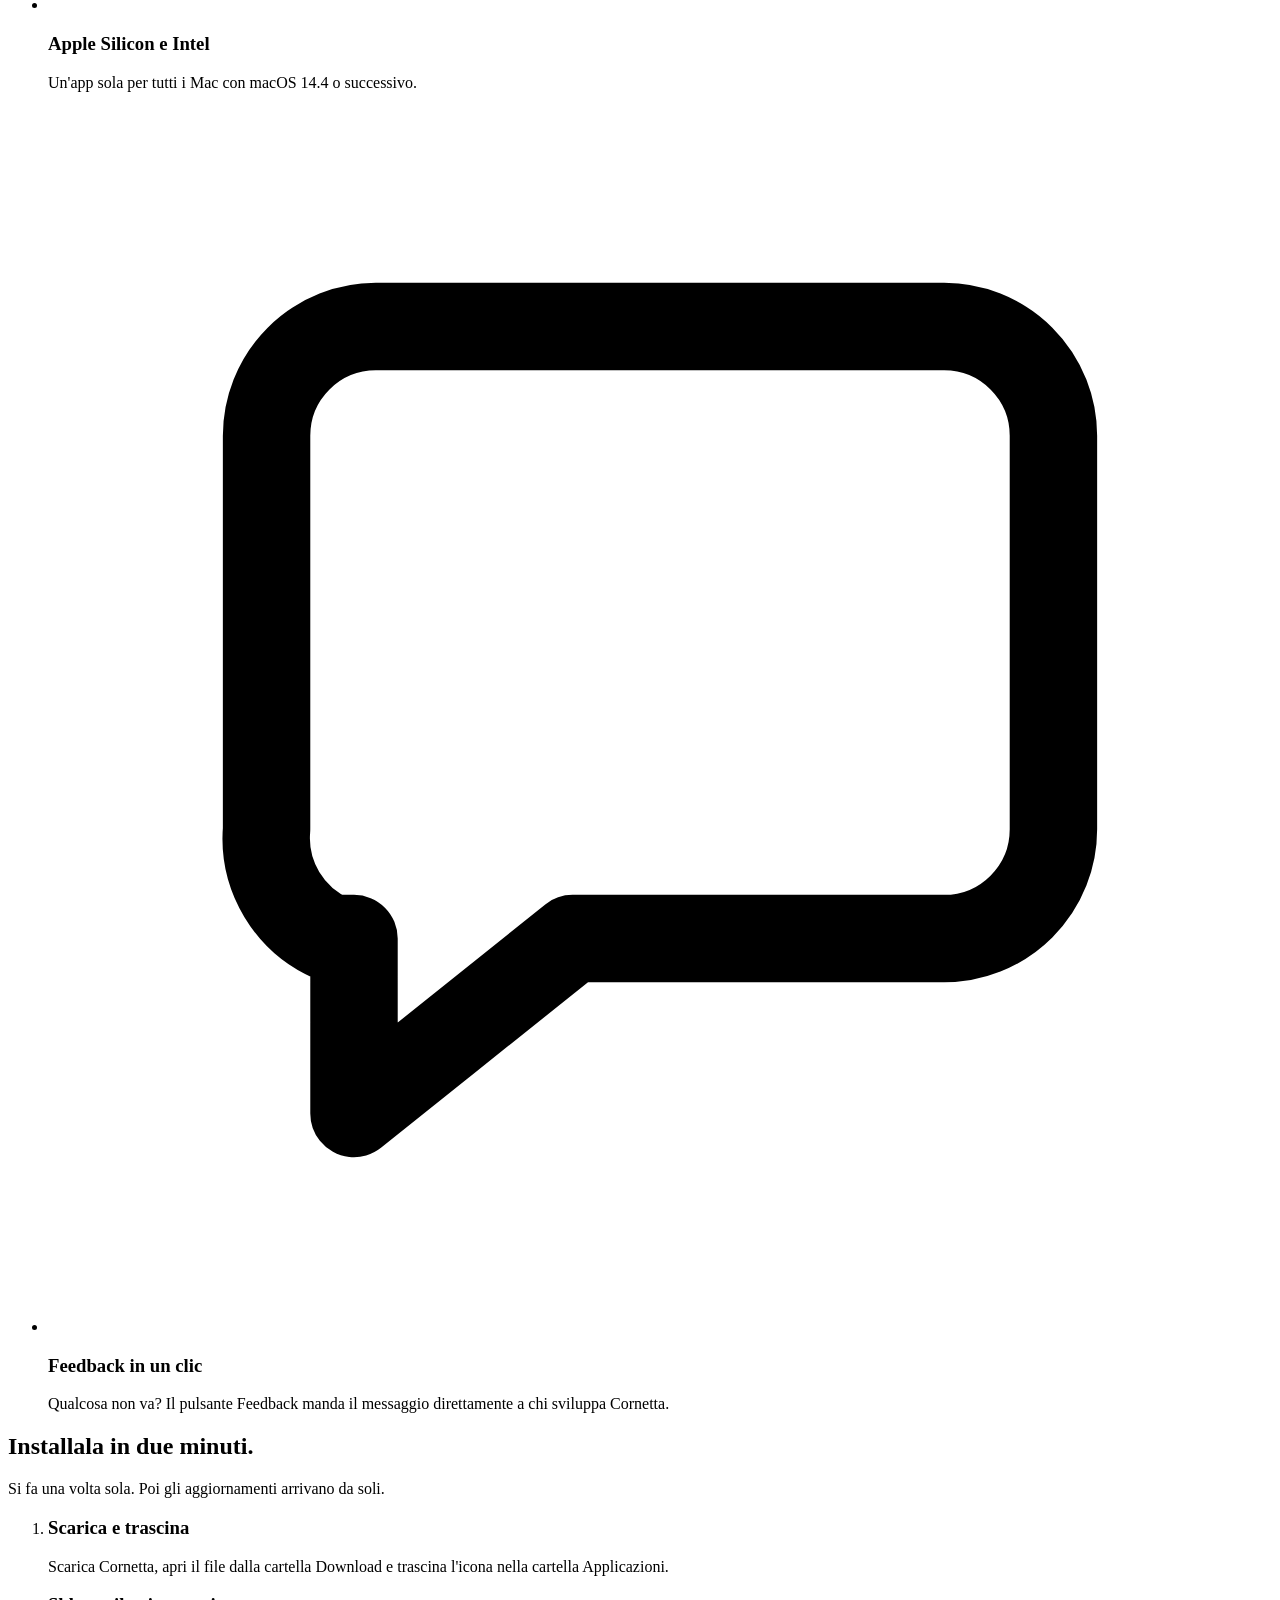
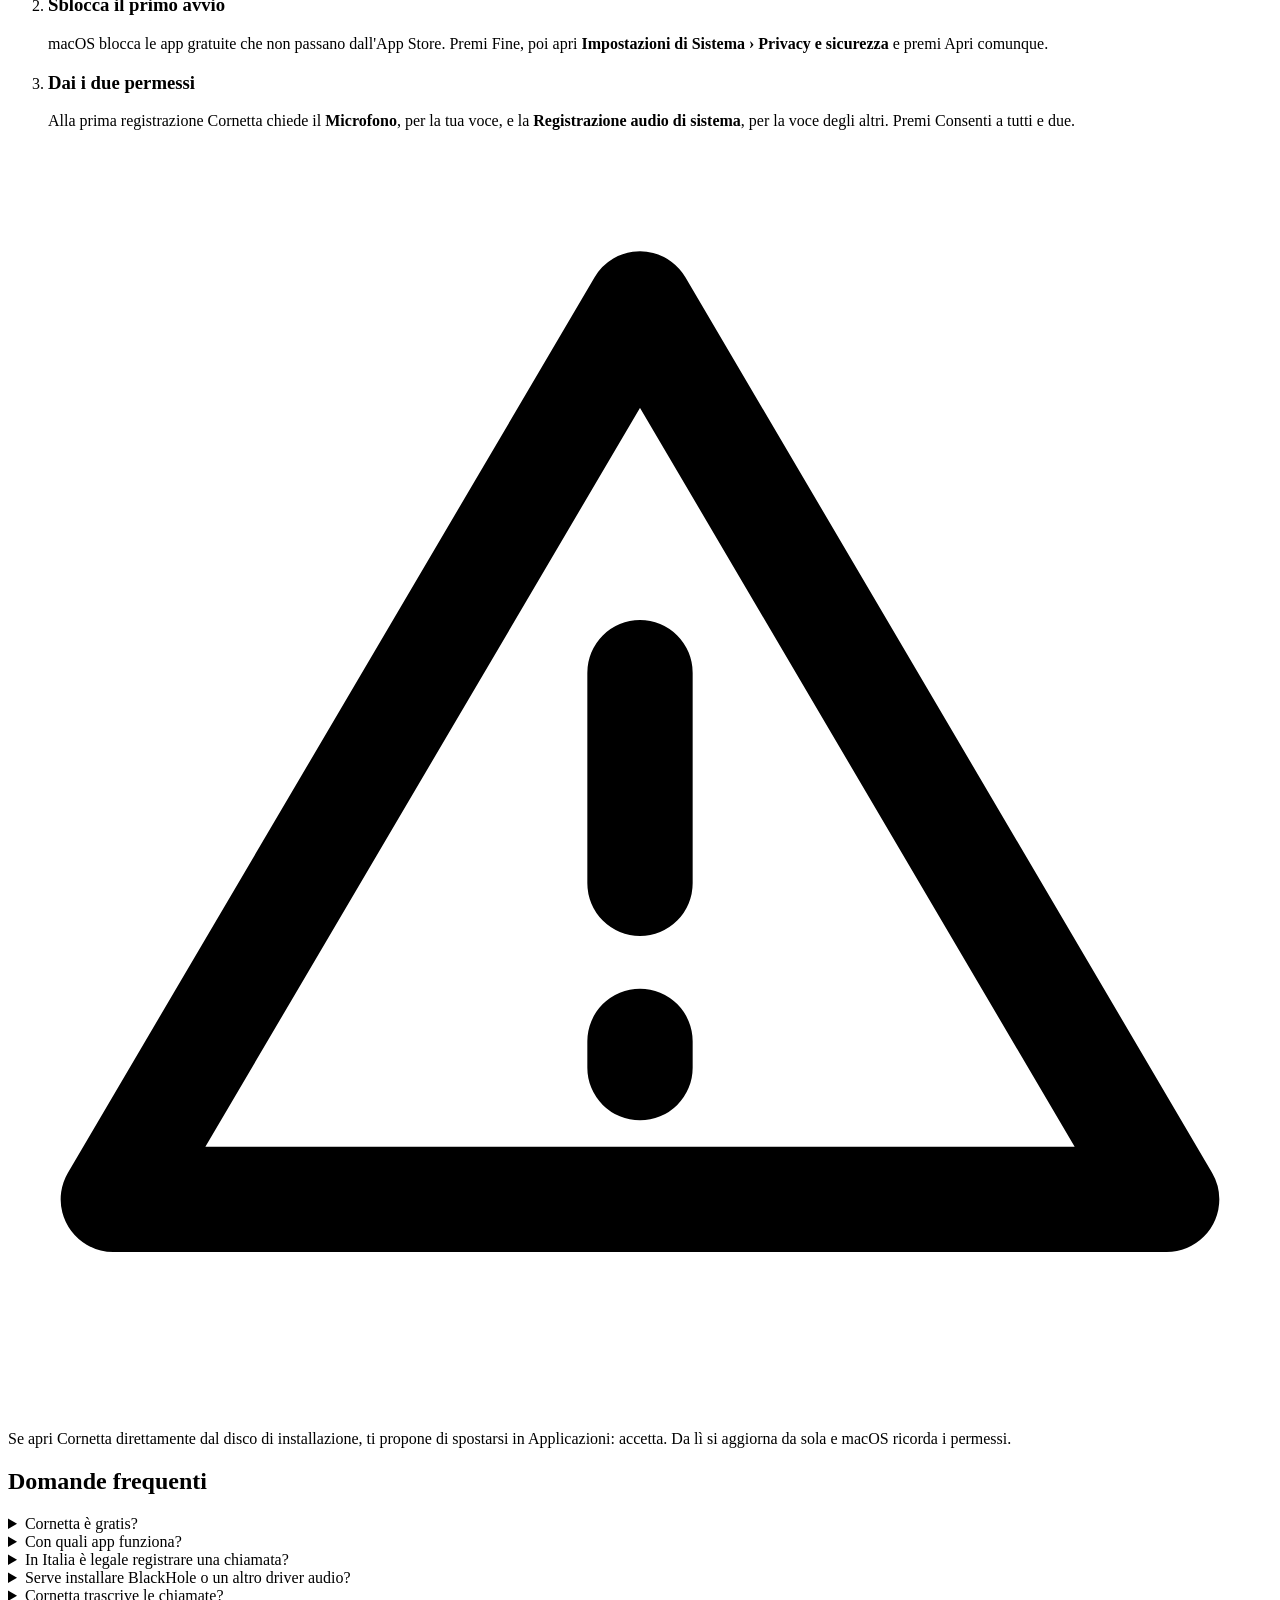
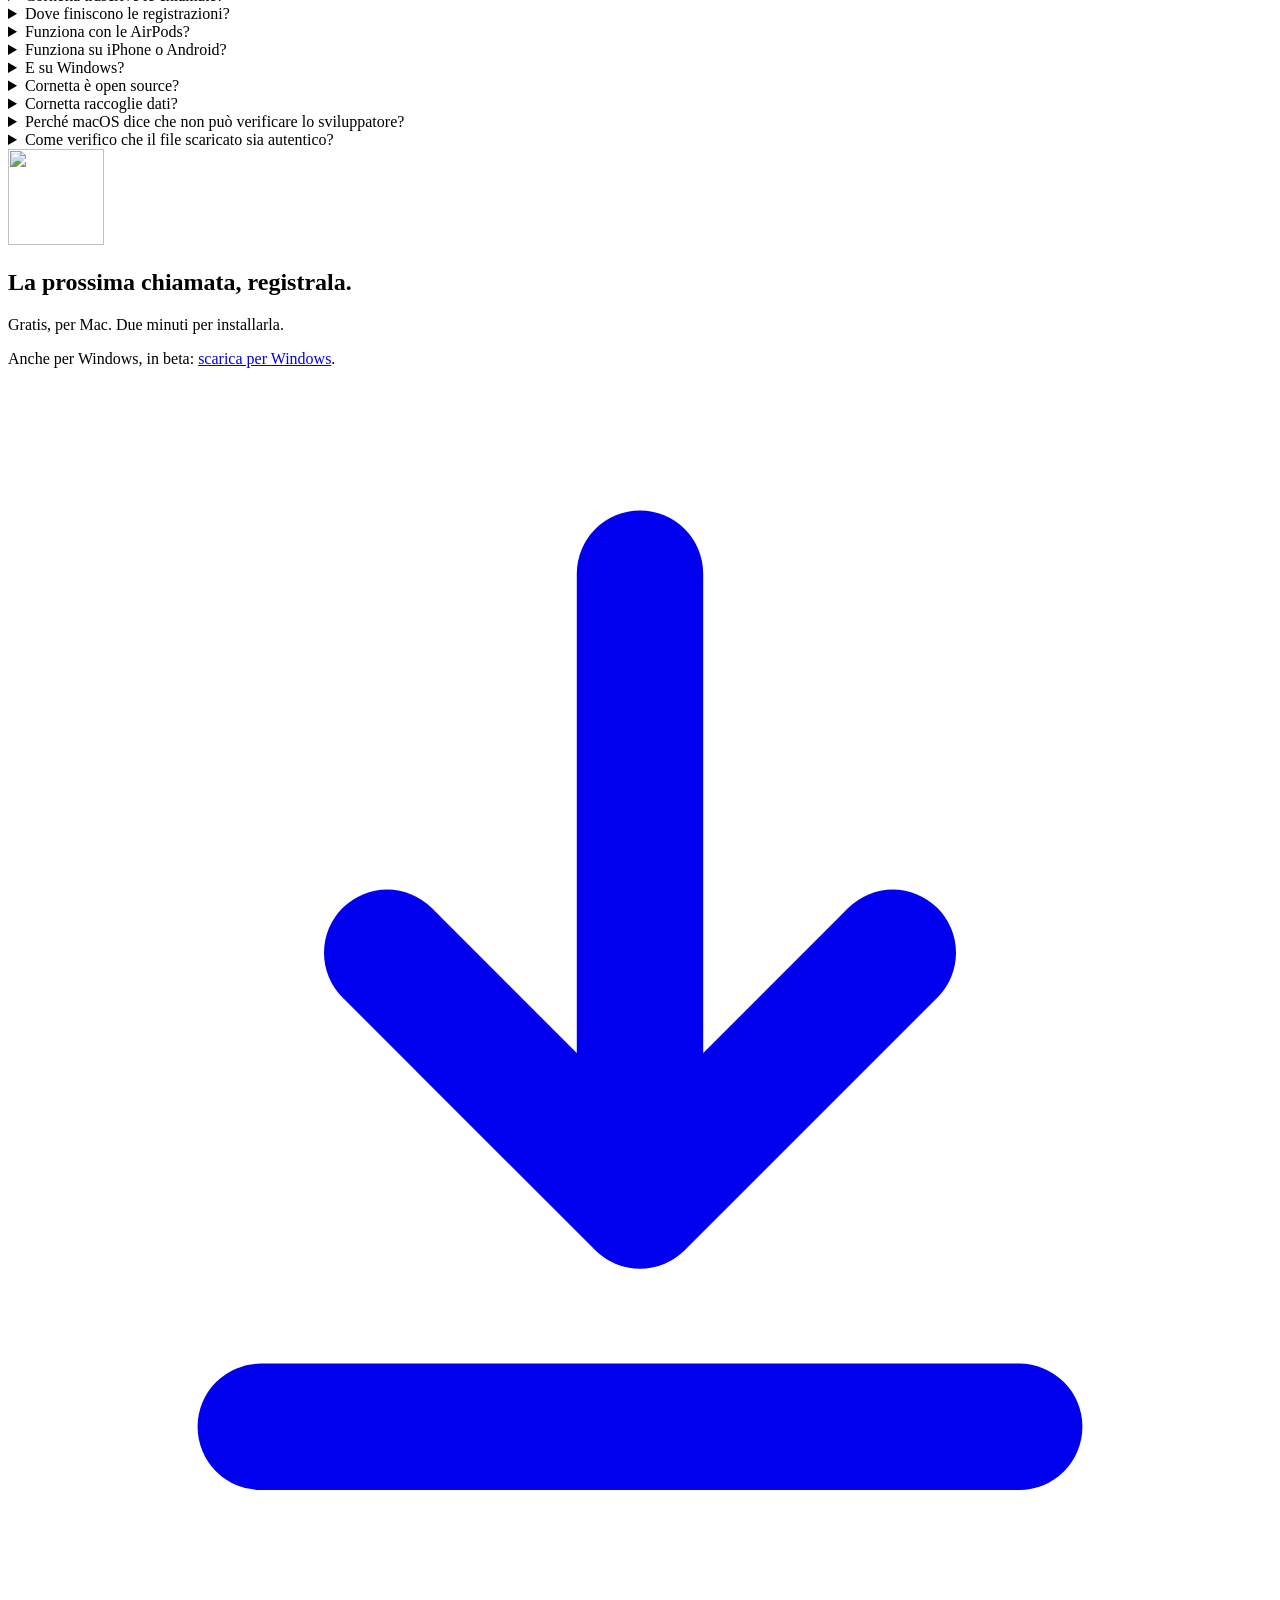
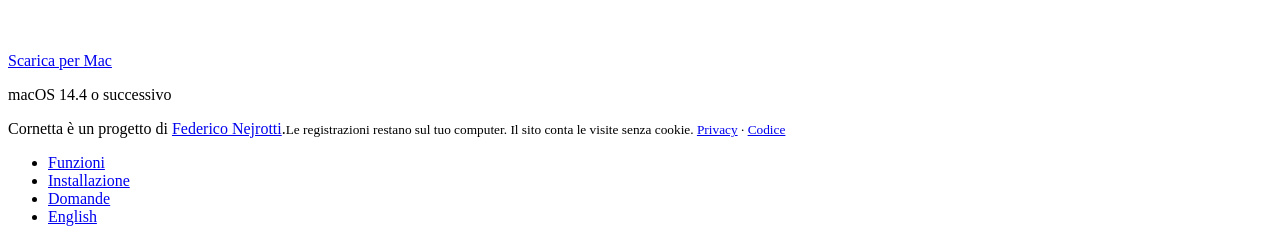
==== commit 6c2d5648: "Sito: Windows beta anche senza JavaScript, privacy allineata a cosa parte L'HTML propone Windows in " ====
--- a/worker/public/index.html
+++ b/worker/public/index.html
@@ -145,7 +145,7 @@
         <a class="btn btn-secondary" href="#installazione">Come si installa</a>
       </div>
       <p class="meta" data-meta="mac" data-requirements="macOS 14.4 o successivo · Apple Silicon e Intel">Gratis · macOS 14.4 o successivo · Apple Silicon e Intel</p>
-      <p class="meta meta-alt" data-windows hidden>Hai un PC? <a href="/download/windows" data-download-windows>Scarica Cornetta per Windows</a>, in beta.</p>
+      <p class="meta meta-alt" data-windows>Hai un PC? <a href="/download/windows" data-download-windows>Scarica Cornetta per Windows</a>, in beta.</p>
       <p class="meta meta-alt" data-windows-mac hidden>Hai un Mac? <a href="/download">Scarica Cornetta per Mac</a>.</p>
       <div class="os-note" id="os-note" hidden></div>
     </div>
@@ -310,7 +310,7 @@
         <details><summary>Dove finiscono le registrazioni?</summary><div class="answer"><p>Nella cartella <strong>Musica › Cornetta</strong>, in formato .m4a (AAC, 48 kHz, stereo), con data e ora nel nome. Restano sul tuo Mac: Cornetta non le invia a nessuno.</p></div></details>
         <details><summary>Funziona con le AirPods?</summary><div class="answer"><p>Sì. Durante le chiamate però macOS usa il profilo Bluetooth per la voce, che ha una qualità più bassa: vale per qualunque registratore. Se puoi, usa il microfono del Mac.</p></div></details>
         <details><summary>Funziona su iPhone o Android?</summary><div class="answer"><p>No. iOS non dà a nessuna app l'audio delle chiamate, e Android lo blocca per le app normali dalla versione 10. Cornetta funziona sul computer.</p></div></details>
-        <details><summary>E su Windows?</summary><div class="answer"><p data-windows-soon>La versione per Windows è in sviluppo. Questa pagina la proporrà appena è pronta.</p><p data-windows hidden>Sì, in beta: <a href="/download/windows">scarica Cornetta per Windows</a>. Funziona su Windows 10 e 11 e si installa senza permessi di amministratore. Al primo avvio Windows può mostrare un avviso: premi <span class="key">Ulteriori informazioni</span> e poi <span class="key">Esegui comunque</span>.</p><p data-windows hidden>Registra e riconosce le chiamate come sul Mac. La trascrizione per ora è solo sul Mac.</p></div></details>
+        <details><summary>E su Windows?</summary><div class="answer"><p data-windows-soon hidden>La versione per Windows è in sviluppo. Questa pagina la proporrà appena è pronta.</p><p data-windows>Sì, in beta: <a href="/download/windows">scarica Cornetta per Windows</a>. Funziona su Windows 10 e 11 e si installa senza permessi di amministratore. Al primo avvio Windows può mostrare un avviso: premi <span class="key">Ulteriori informazioni</span> e poi <span class="key">Esegui comunque</span>.</p><p data-windows>Registra e riconosce le chiamate come sul Mac. La trascrizione per ora è solo sul Mac.</p></div></details>
         <details><summary>Cornetta è open source?</summary><div class="answer"><p>Sì. Il codice di Cornetta per Mac e per Windows è pubblico <a href="https://github.com/stellakamikaze/cornetta">su GitHub</a>, con licenza MIT. Puoi leggerlo, compilarlo da te e proporre modifiche.</p></div></details>
         <details><summary>Cornetta raccoglie dati?</summary><div class="answer"><p>Le registrazioni e le trascrizioni non lasciano mai il computer.</p><p>Il sito conta le visite senza cookie, con un servizio sul server di chi sviluppa Cornetta. L'app manda dati di funzionamento anonimi: versione, sistema, esito delle registrazioni e codici d'errore. Mai audio, testi, nomi di file o contatti. Li spegni dal menu dell'app con <strong>Invia dati di funzionamento</strong>.</p><p><a href="/privacy/">Tutti i dettagli sulla privacy</a>.</p></div></details>
         <details><summary>Perché macOS dice che non può verificare lo sviluppatore?</summary><div class="answer"><p>Cornetta è gratuita e non è distribuita dall'App Store, quindi macOS la blocca al primo avvio. Apri Impostazioni di Sistema › Privacy e sicurezza e premi Apri comunque. Serve una volta sola.</p></div></details>
@@ -324,7 +324,7 @@
       <img src="/img/cornetta-icon.webp" alt="" width="96" height="96" loading="lazy">
       <h2 id="chiusura-titolo">La prossima chiamata, registrala.</h2>
       <p>Gratis, per Mac. Due minuti per installarla.</p>
-      <p class="meta" data-windows hidden>Anche per Windows, in beta: <a href="/download/windows">scarica per Windows</a>.</p>
+      <p class="meta" data-windows>Anche per Windows, in beta: <a href="/download/windows">scarica per Windows</a>.</p>
       <a class="btn btn-primary" href="/download" data-download-primary>
         <svg viewBox="0 0 20 20" aria-hidden="true"><path d="M10 3v10m0 0-4-4m4 4 4-4M4 16.5h12" fill="none" stroke="currentColor" stroke-width="2" stroke-linecap="round" stroke-linejoin="round"/></svg>
         <span>Scarica per Mac</span>
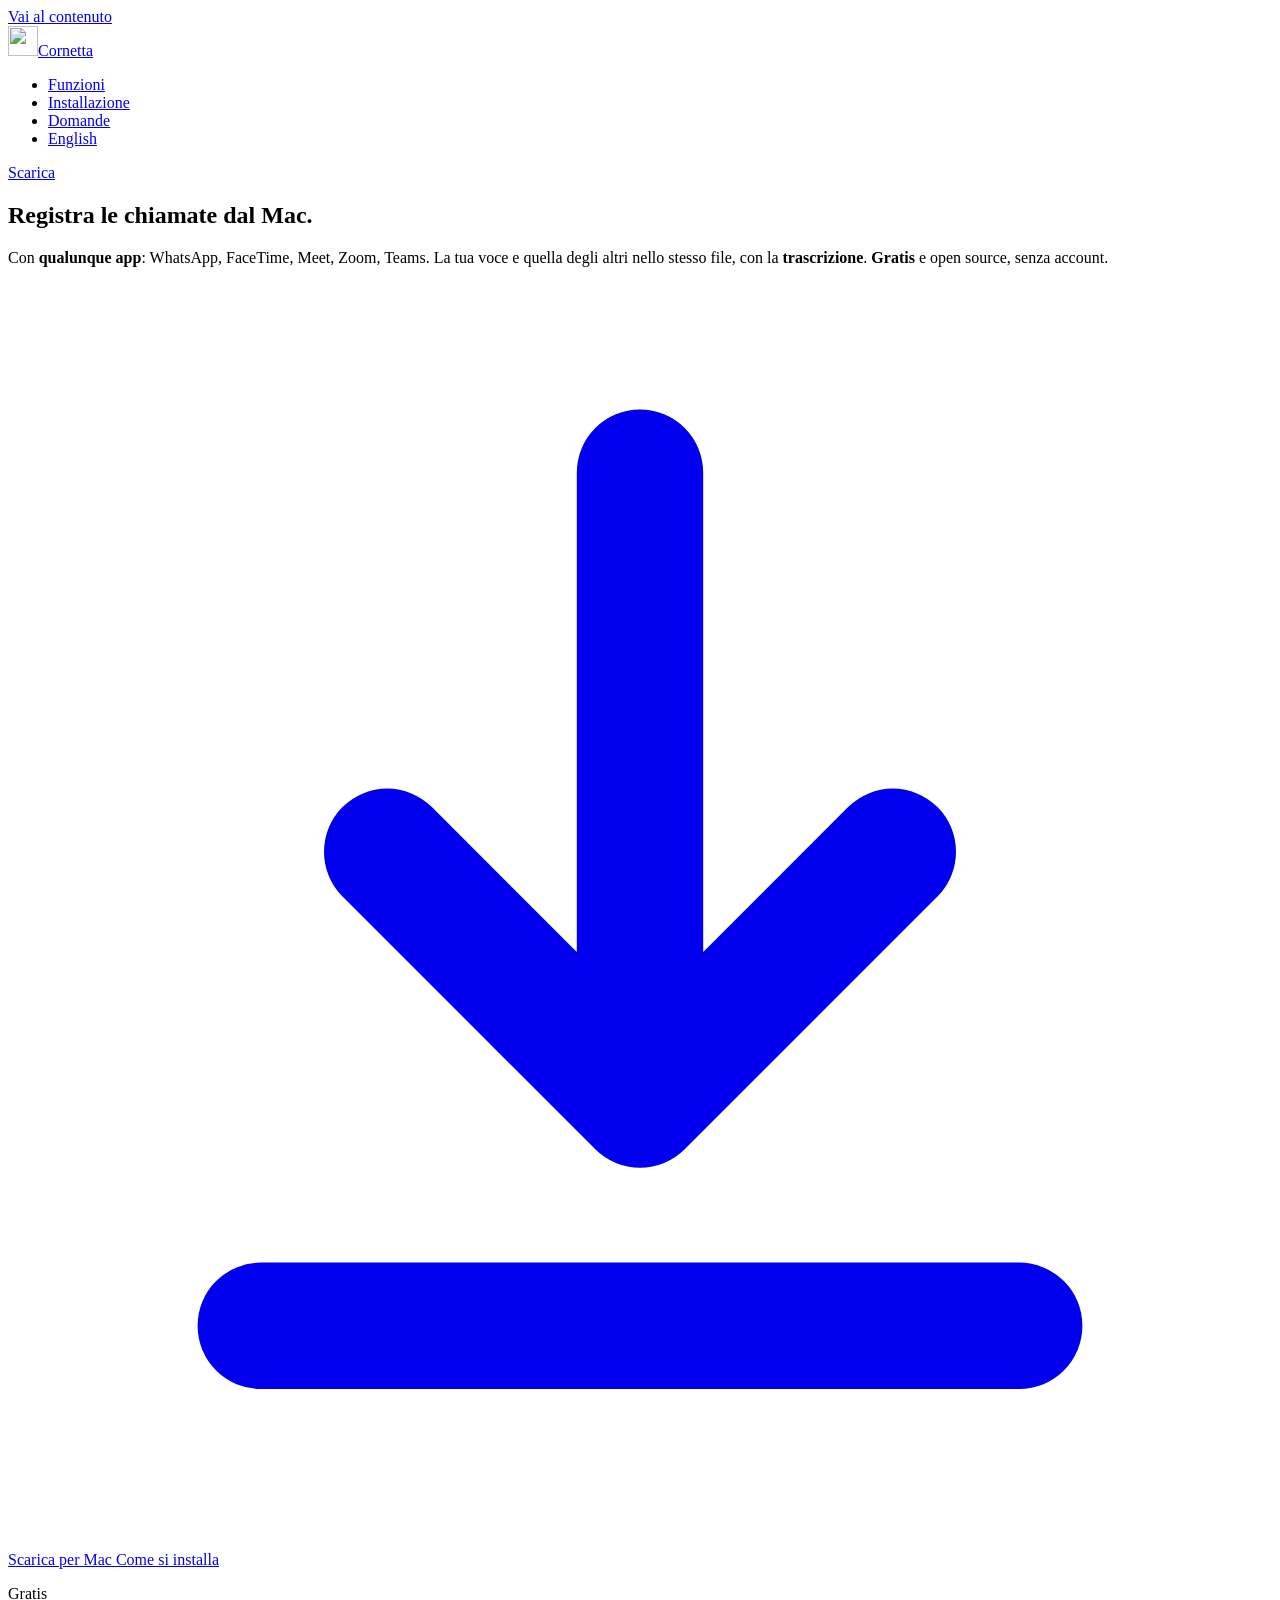
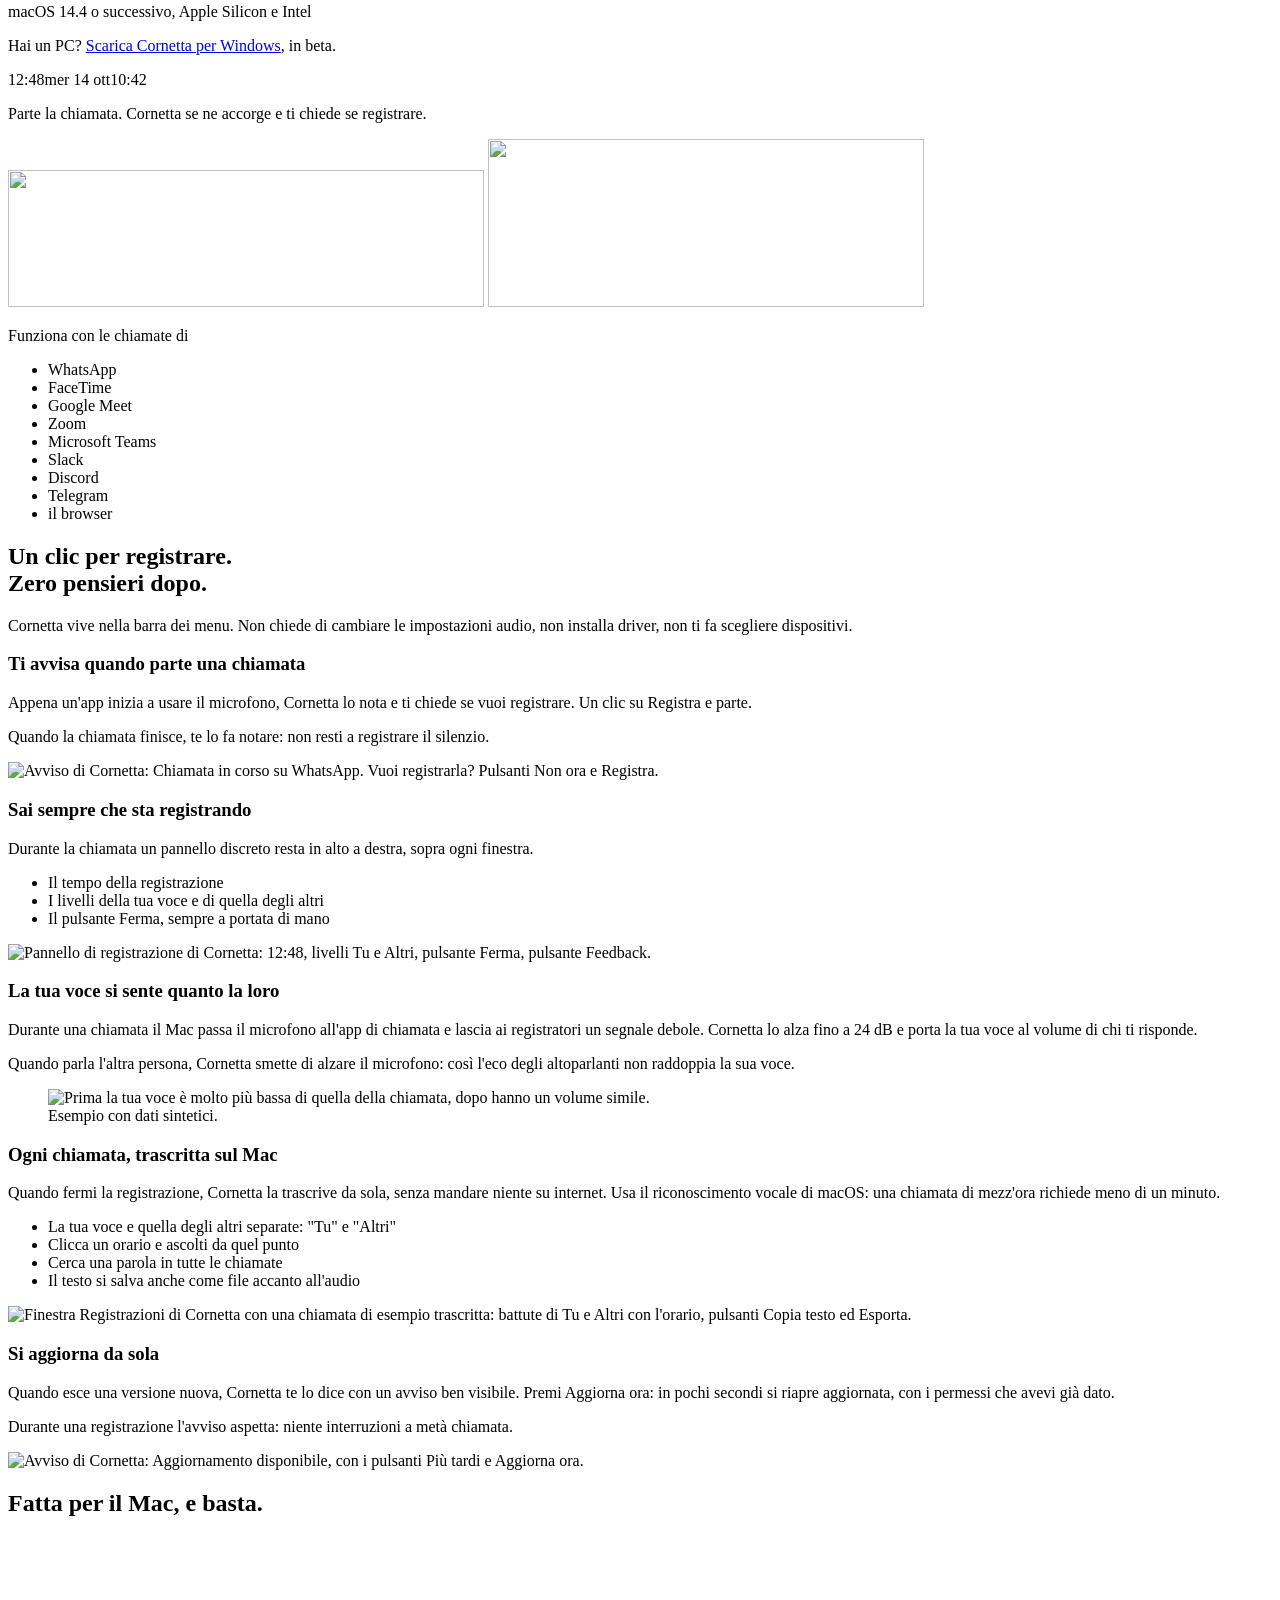
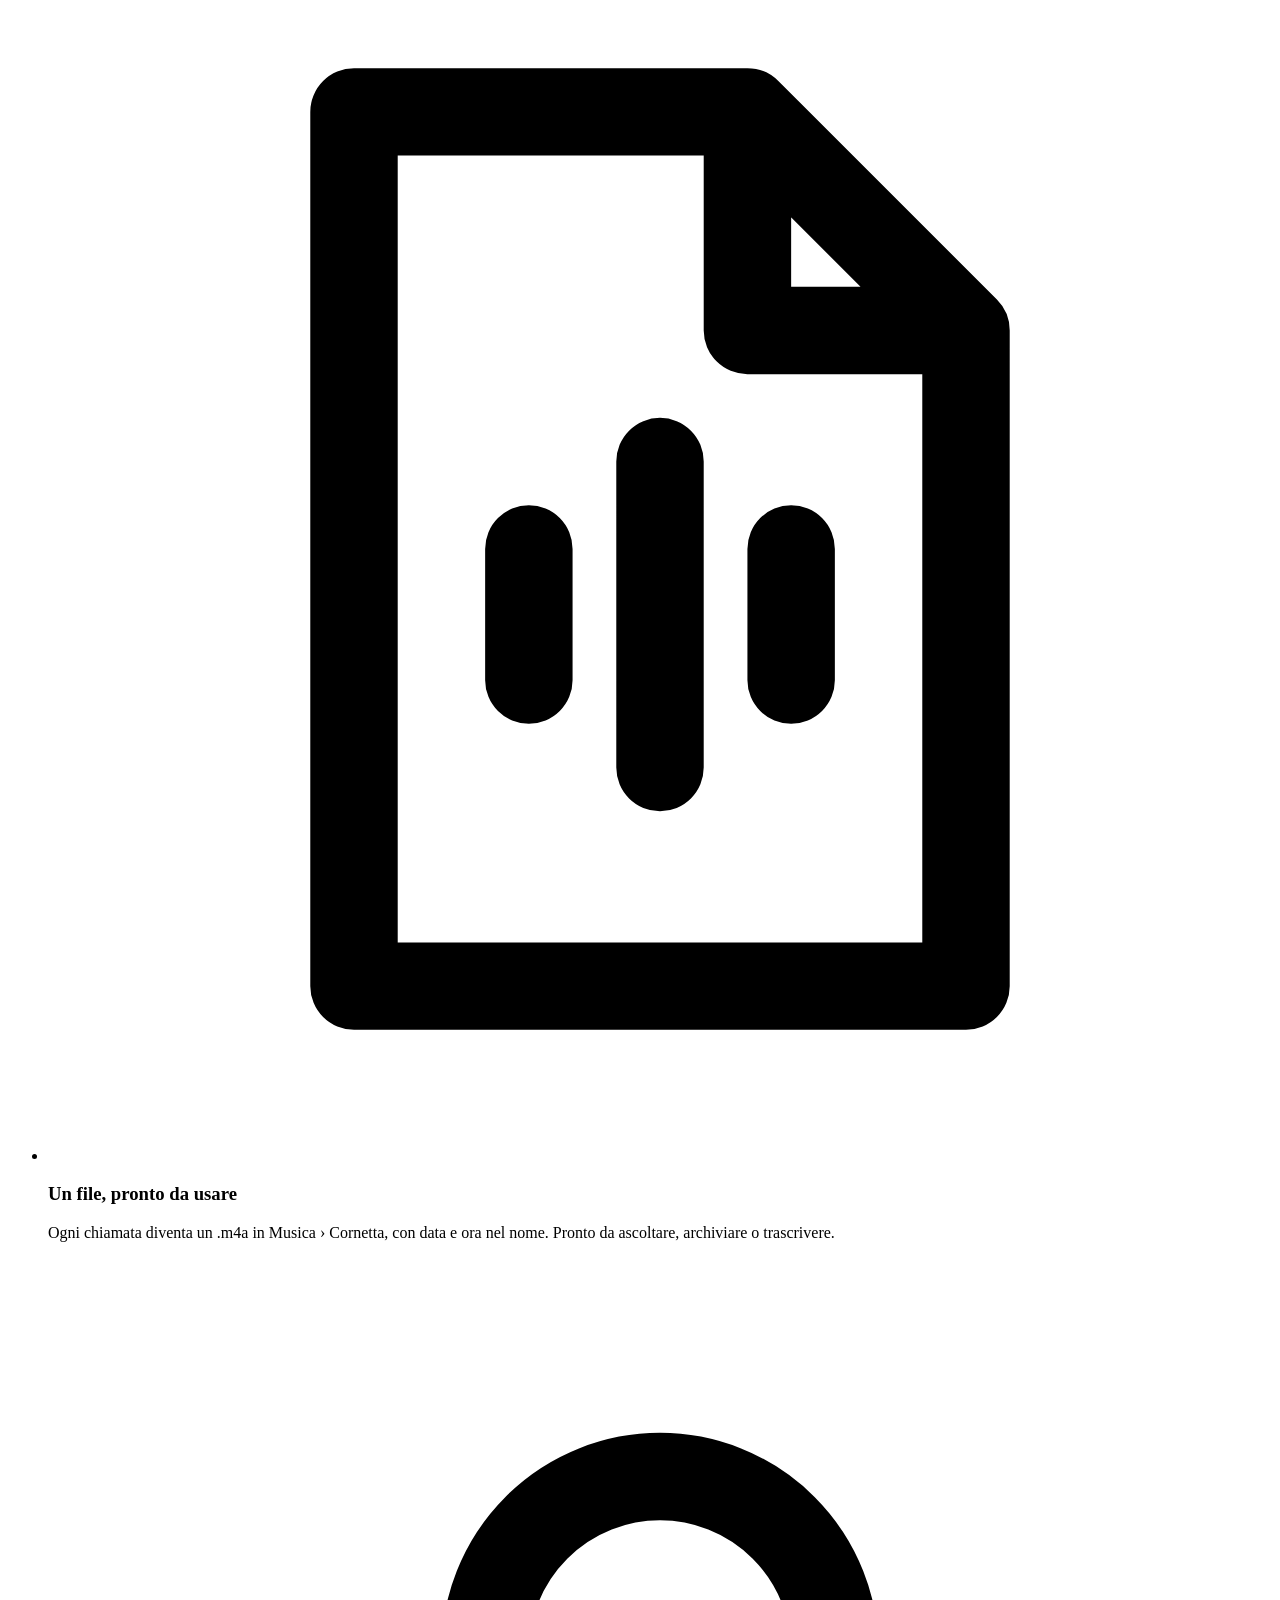
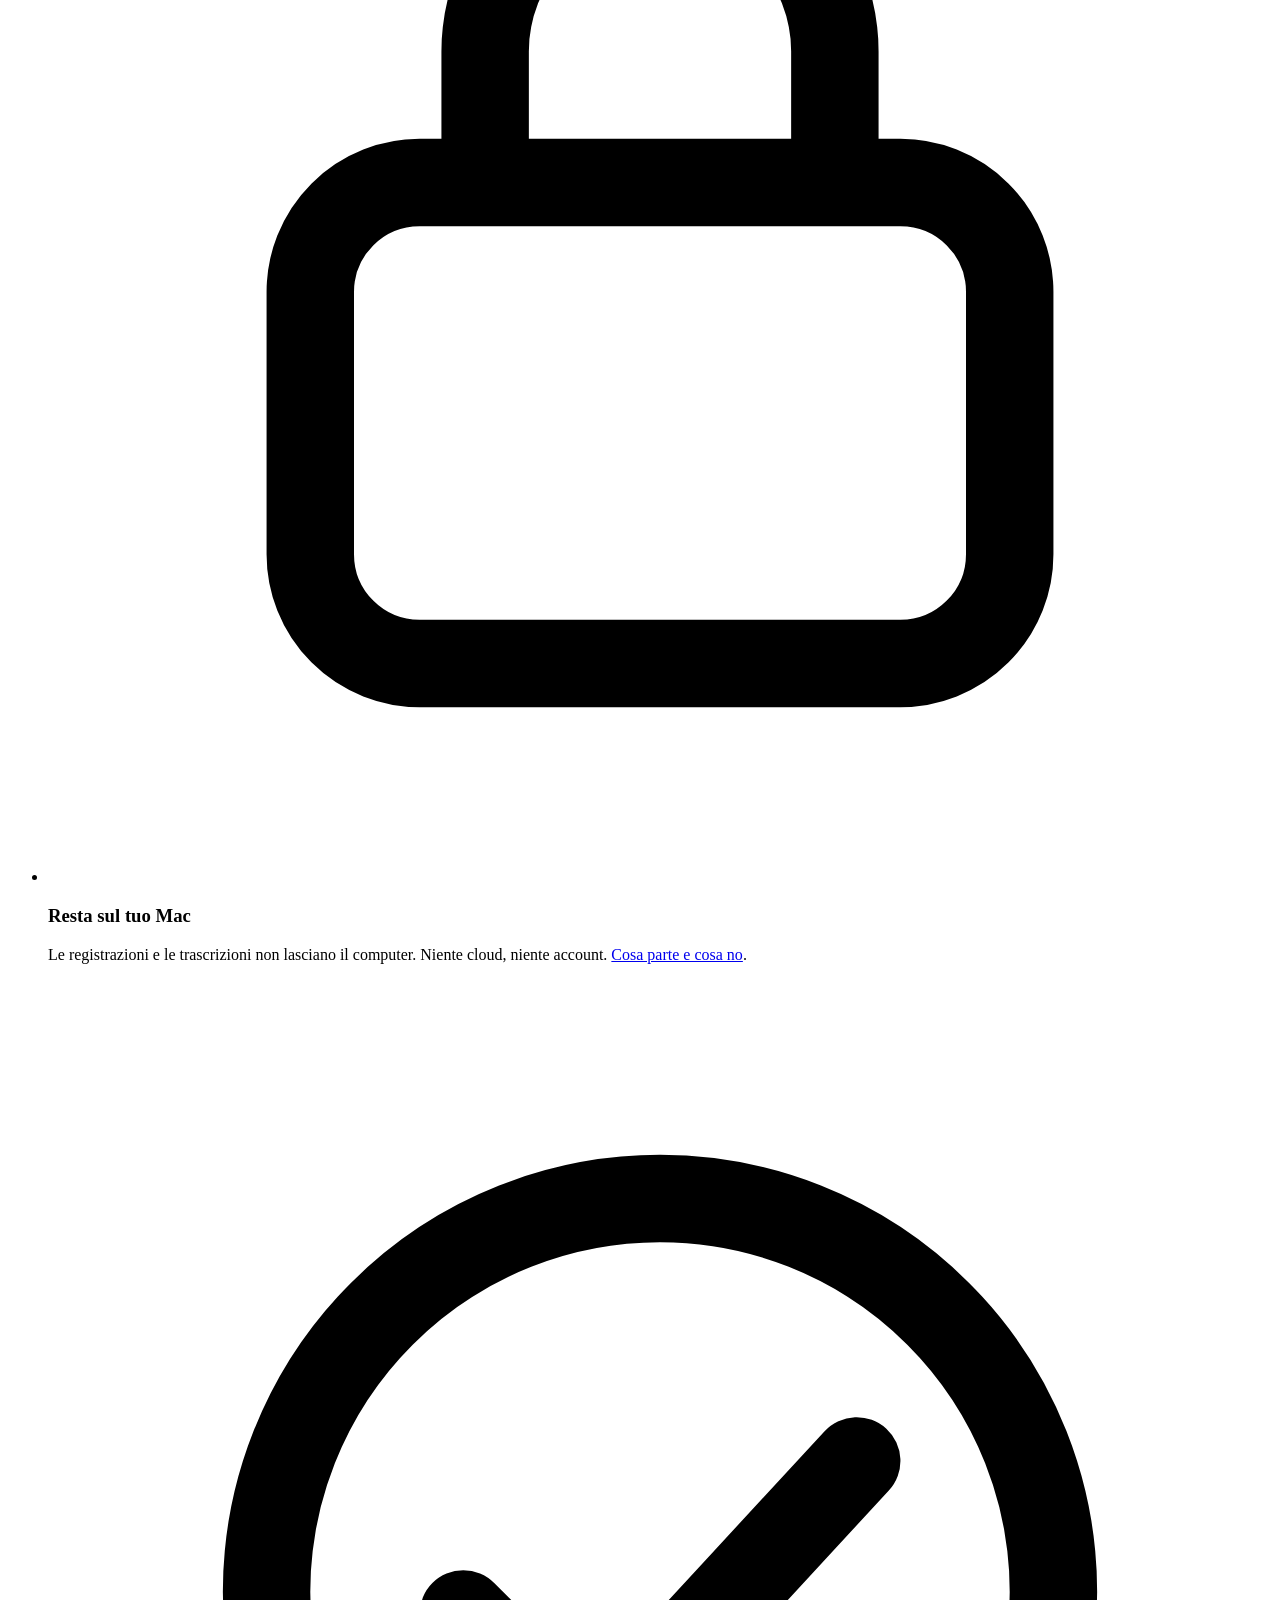
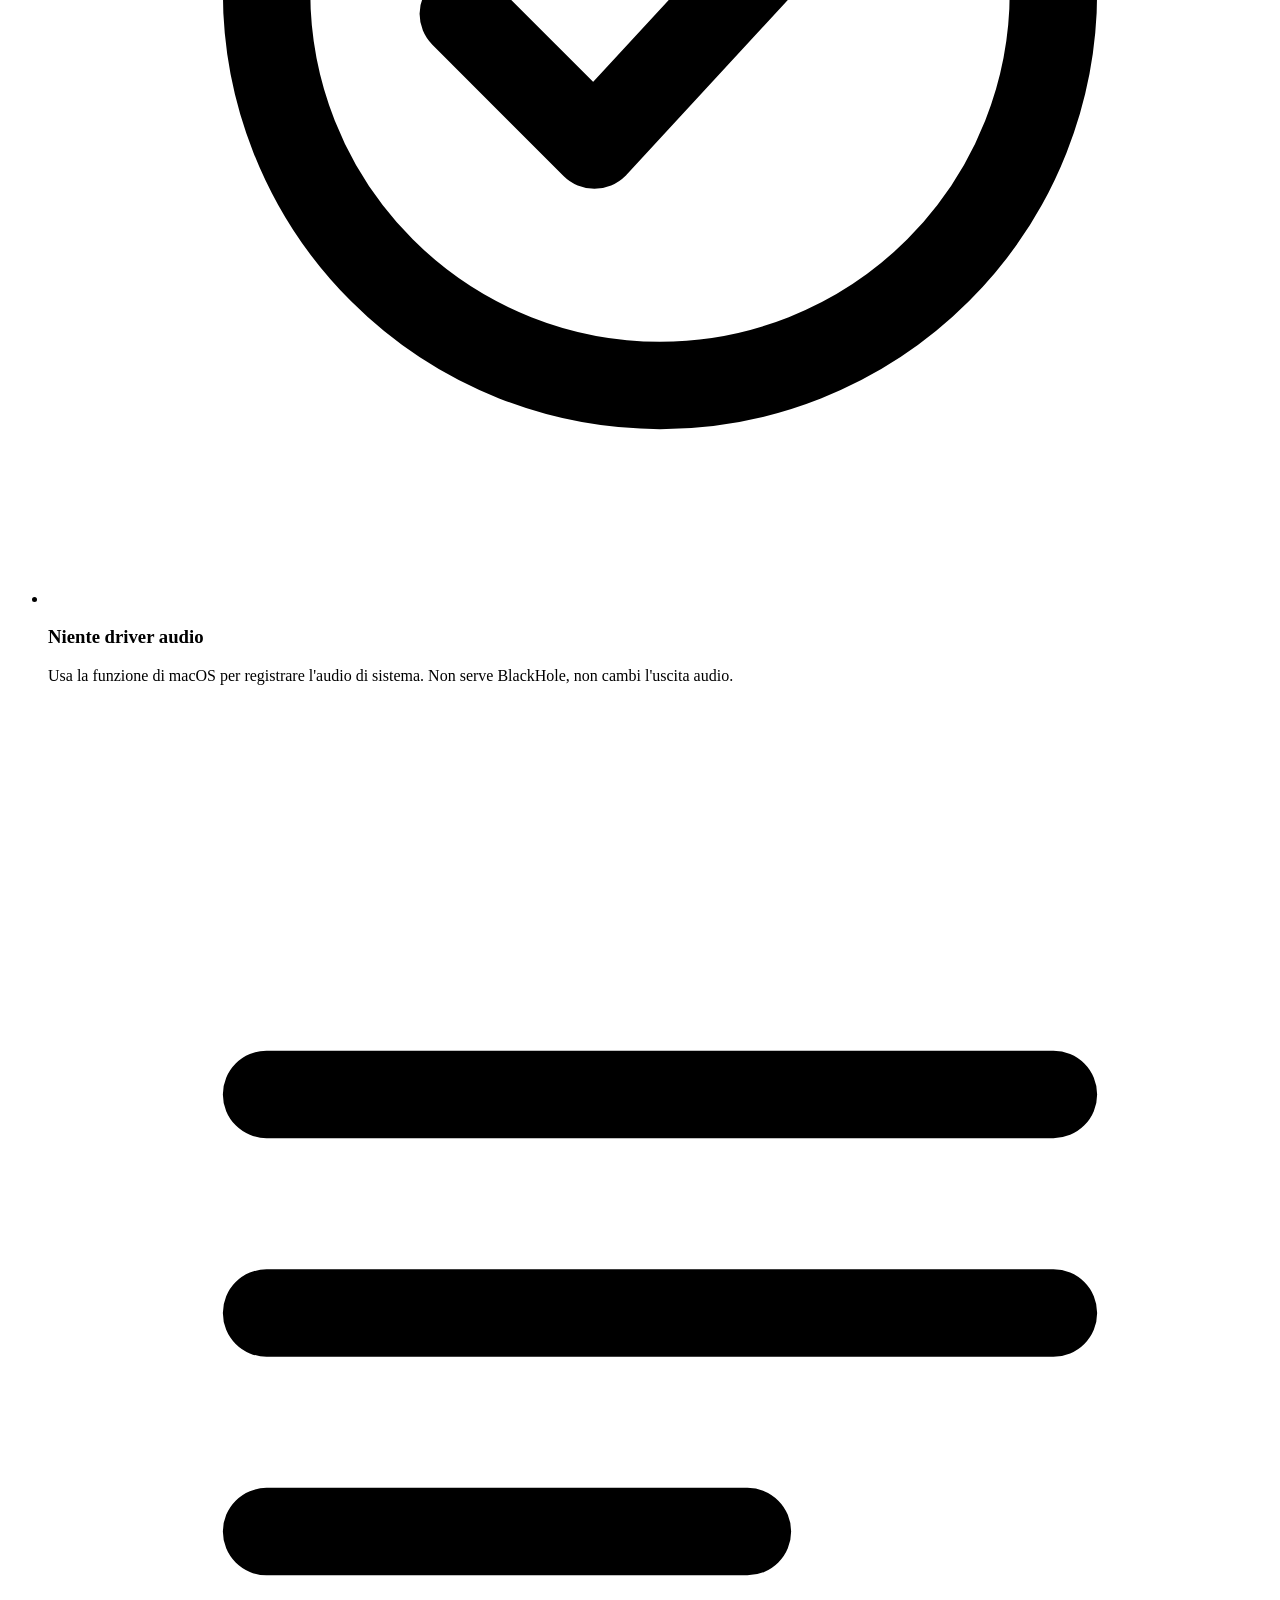
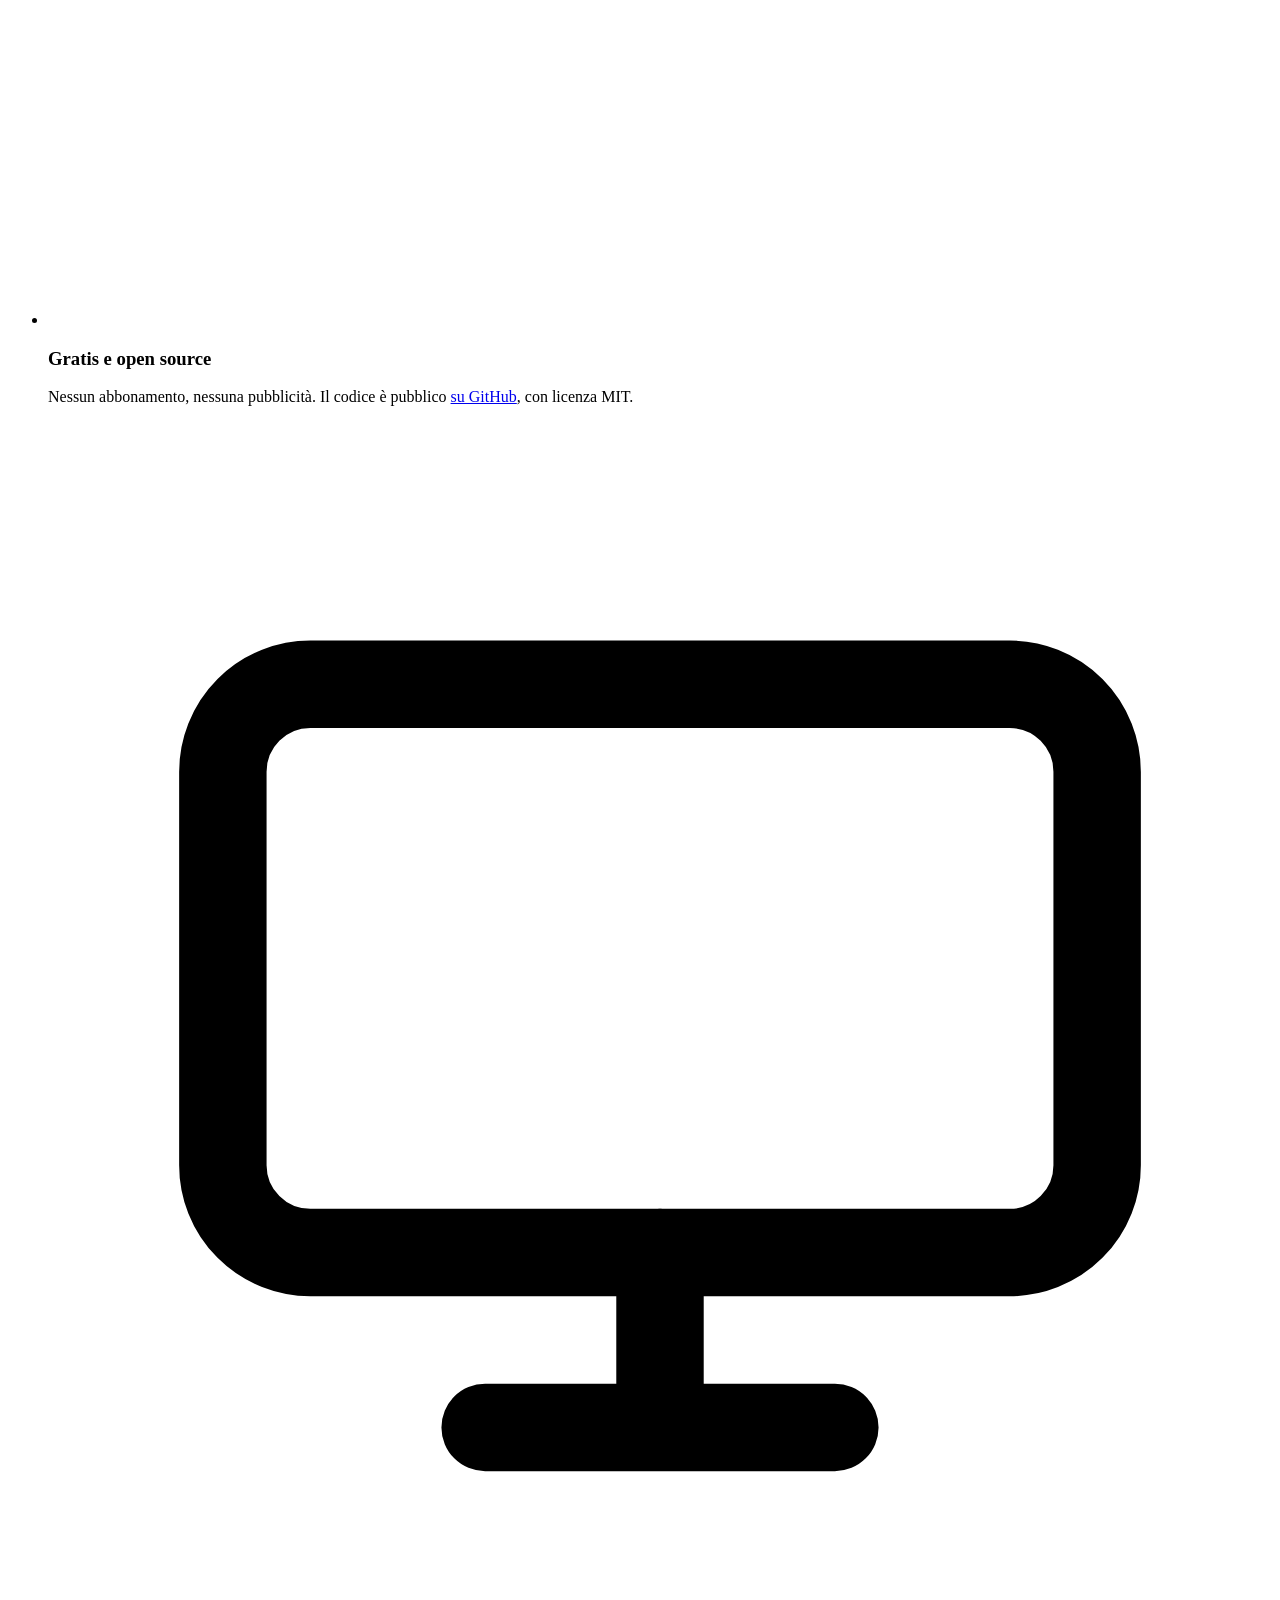
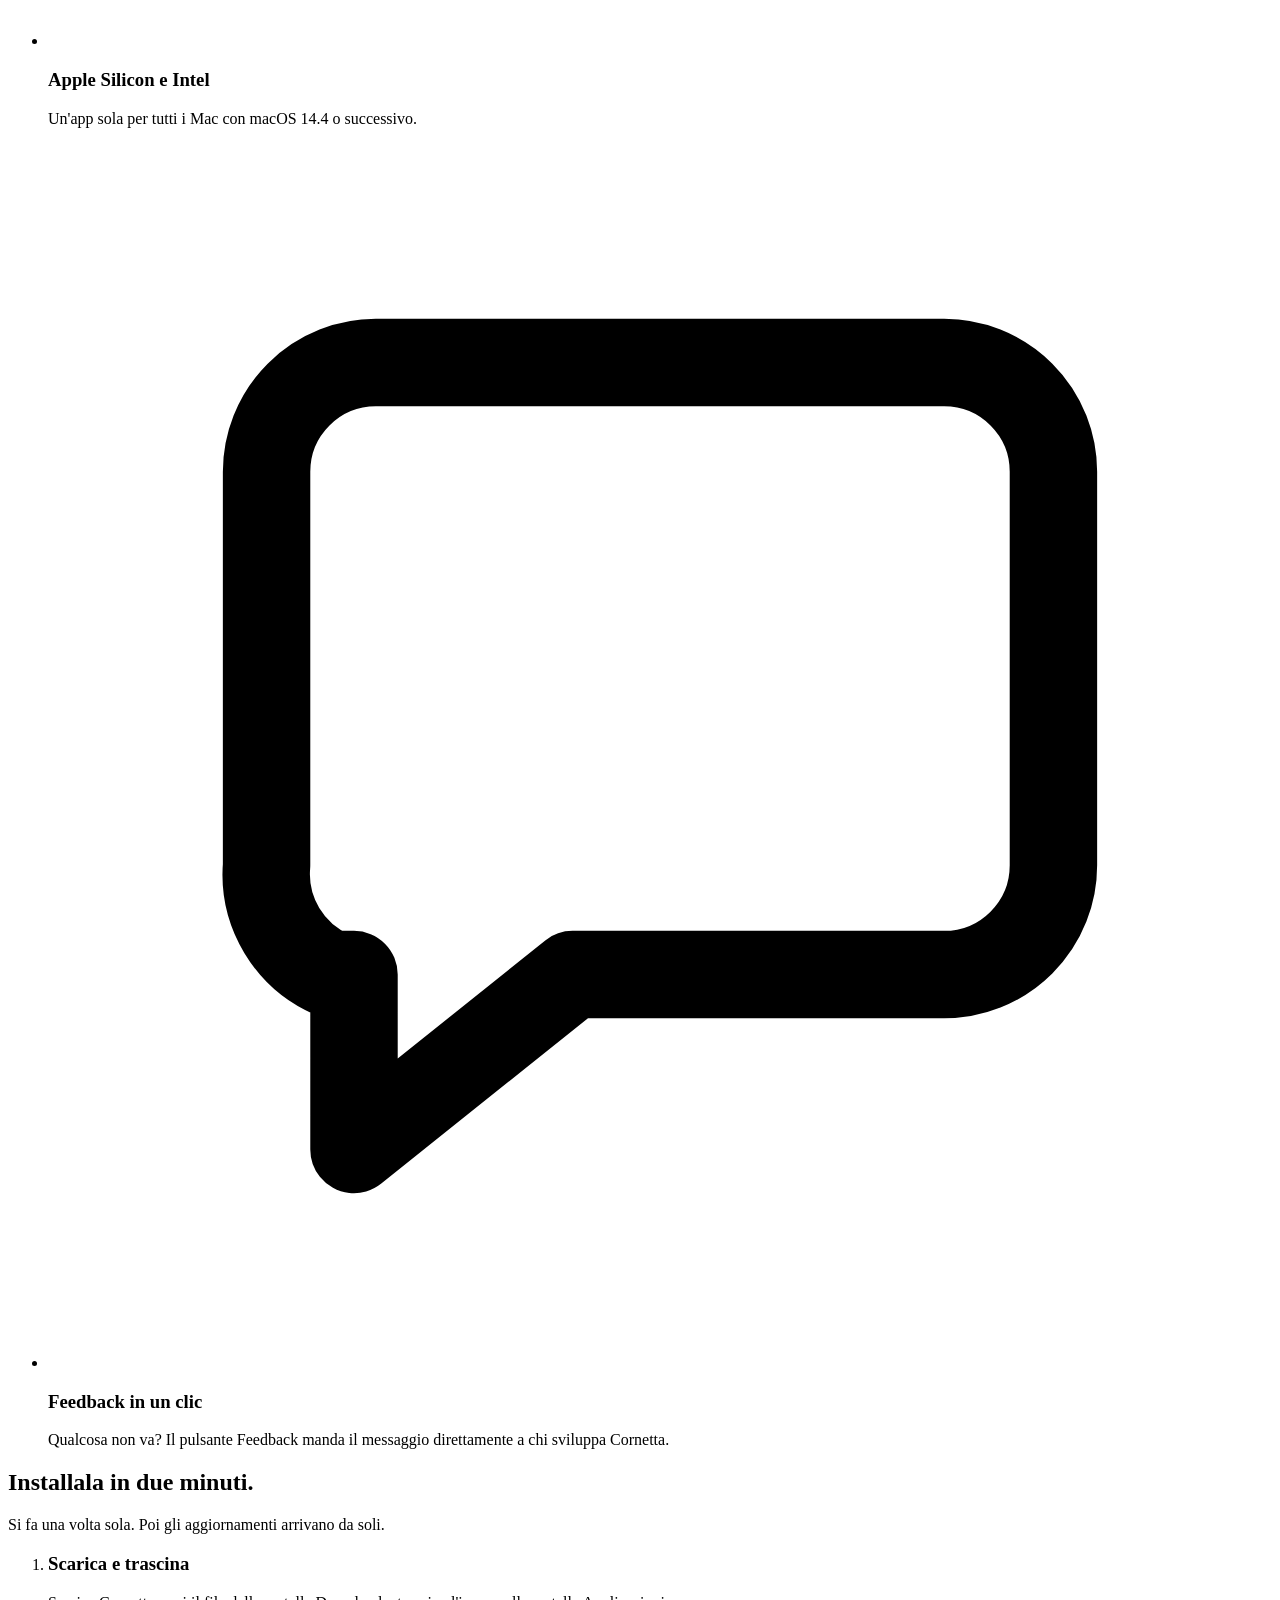
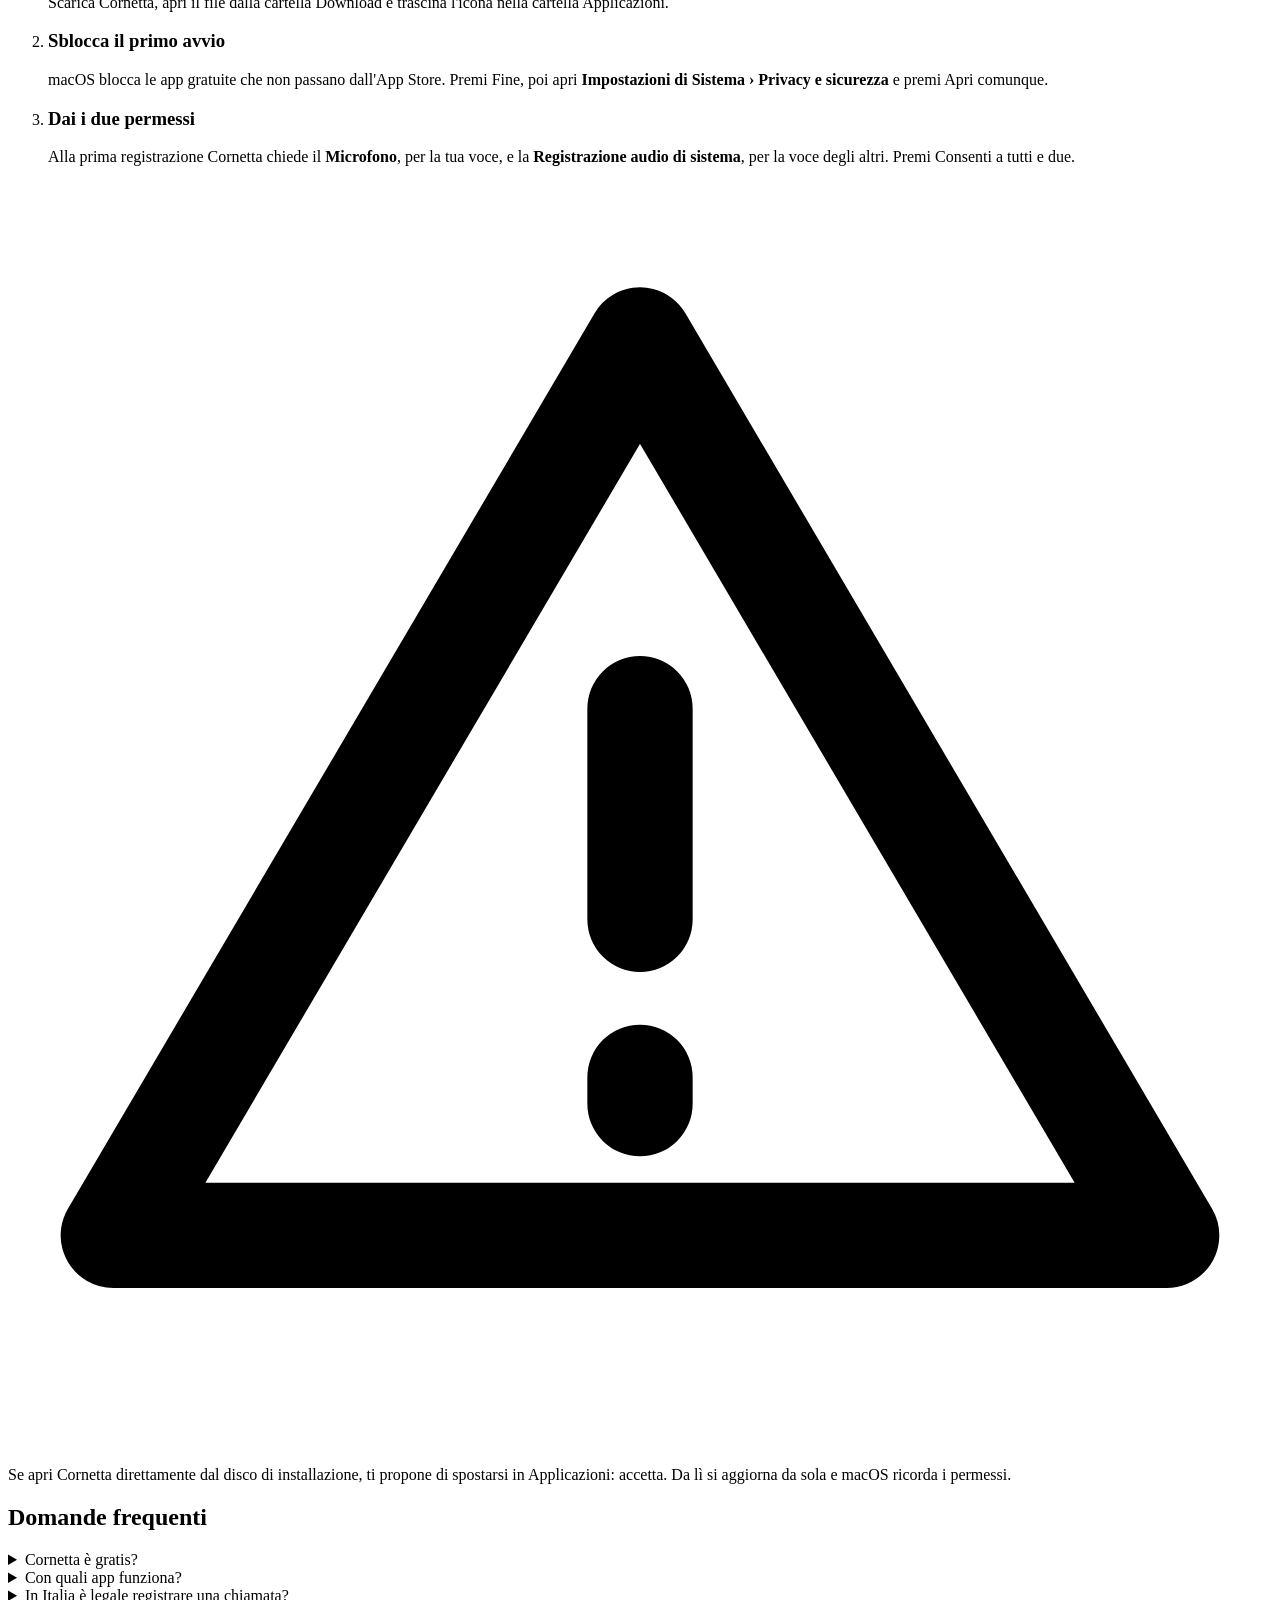
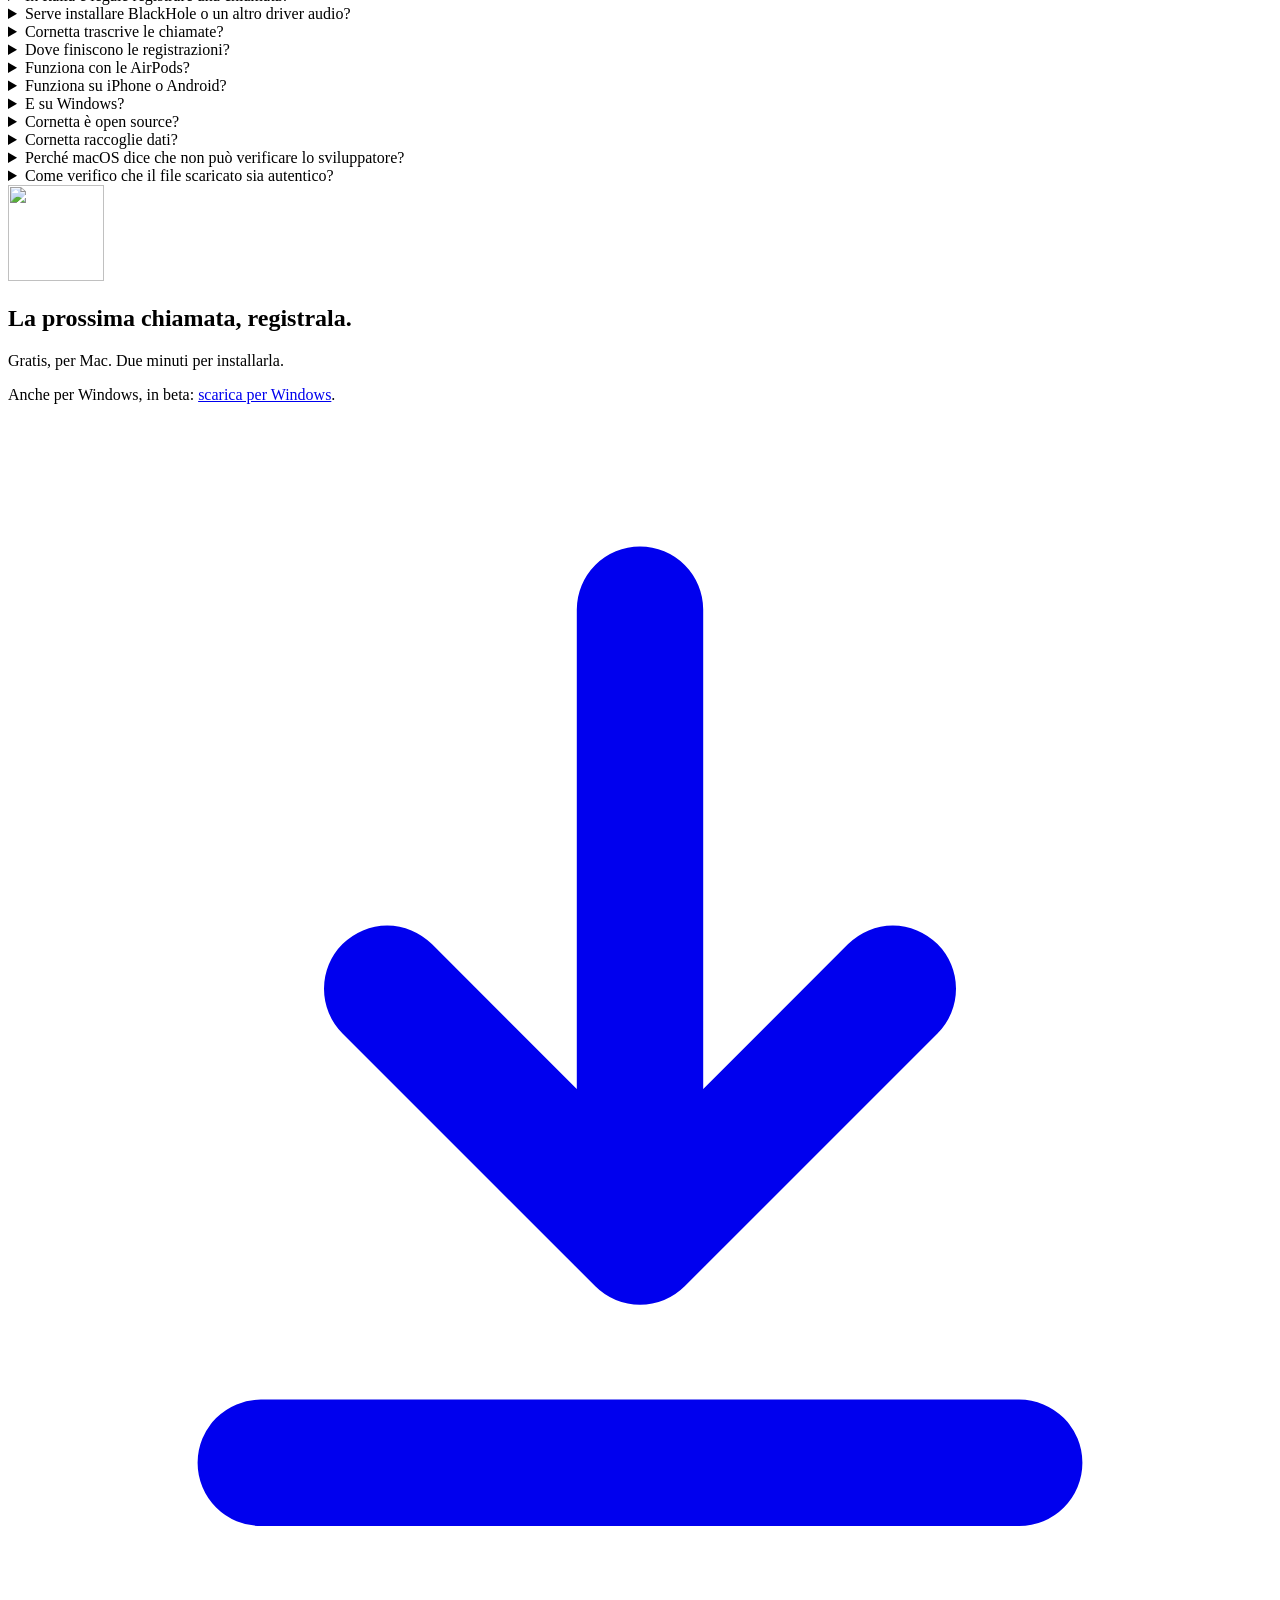
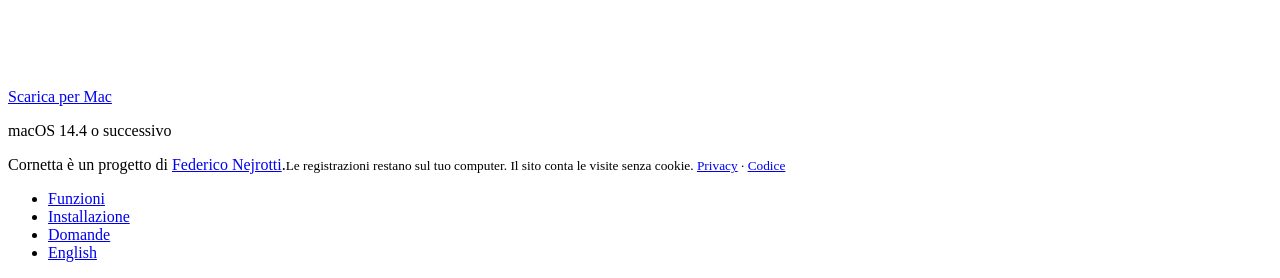
==== commit 20b0d143: "Sito: requisiti a capo, didascalia del livellatore, copia del link accessibile - Requisiti sotto "Gr" ====
--- a/worker/public/index.html
+++ b/worker/public/index.html
@@ -3,7 +3,7 @@
 <head>
 <meta charset="utf-8">
 <meta name="viewport" content="width=device-width, initial-scale=1">
-<title>Cornetta – Registra le chiamate dal Mac e da Windows, gratis</title>
+<title>Cornetta: registra le chiamate dal Mac e da Windows, gratis</title>
 <meta name="description" content="Cornetta registra le chiamate dal Mac con qualunque app: WhatsApp, FaceTime, Google Meet, Zoom, Teams. La tua voce e quella degli altri nello stesso file, con la trascrizione. Gratis, open source, senza account. Anche per Windows, in beta.">
 <link rel="canonical" href="https://cornetta.stellakamikaze.org/">
 <link rel="alternate" hreflang="it" href="https://cornetta.stellakamikaze.org/">
@@ -20,7 +20,7 @@
 <meta property="og:site_name" content="Cornetta">
 <meta property="og:locale" content="it_IT">
 <meta property="og:locale:alternate" content="en_US">
-<meta property="og:title" content="Cornetta – Registra le chiamate dal Mac">
+<meta property="og:title" content="Cornetta: registra le chiamate dal Mac">
 <meta property="og:description" content="Qualunque app: WhatsApp, FaceTime, Meet, Zoom, Teams. La tua voce e quella degli altri nello stesso file. Gratis.">
 <meta property="og:url" content="https://cornetta.stellakamikaze.org/">
 <meta property="og:image" content="https://cornetta.stellakamikaze.org/img/og-it.png">
@@ -44,7 +44,7 @@
       "applicationSubCategory": "Call recorder",
       "operatingSystem": "macOS 14.4 o successivo, Windows 10 e 11 (beta)",
       "processorRequirements": "Apple Silicon o Intel",
-      "softwareVersion": "0.3.4",
+      "softwareVersion": "0.3.5",
       "downloadUrl": ["https://cornetta.stellakamikaze.org/download", "https://cornetta.stellakamikaze.org/download/windows"],
       "license": "https://opensource.org/licenses/MIT",
       "sameAs": ["https://github.com/stellakamikaze/cornetta"],
@@ -135,8 +135,9 @@
 <main id="main">
   <section class="hero" aria-labelledby="titolo">
     <div class="wrap">
-      <h1 id="titolo">Registra le chiamate dal Mac.</h1>
-      <p class="lede">Con <strong>qualunque app</strong>: WhatsApp, FaceTime, Meet, Zoom, Teams. La tua voce e quella degli altri nello stesso file, con la <strong>trascrizione</strong>. <strong>Gratis</strong> e open source, senza account.</p>
+      <h1 id="titolo">Registra le chiamate <span data-os="mac">dal Mac.</span><span data-os="windows" hidden>dal PC.</span></h1>
+      <p class="lede" data-os="mac">Con <strong>qualunque app</strong>: WhatsApp, FaceTime, Meet, Zoom, Teams. La tua voce e quella degli altri nello stesso file, con la <strong>trascrizione</strong>. <strong>Gratis</strong> e open source, senza account.</p>
+      <p class="lede" data-os="windows" hidden>Con <strong>qualunque app</strong>: WhatsApp, Meet, Zoom, Teams. La tua voce e quella degli altri nello stesso file. <strong>Gratis</strong> e open source, senza account.</p>
       <div class="cta">
         <a class="btn btn-primary" href="/download" data-download-primary>
           <svg viewBox="0 0 20 20" aria-hidden="true"><path d="M10 3v10m0 0-4-4m4 4 4-4M4 16.5h12" fill="none" stroke="currentColor" stroke-width="2" stroke-linecap="round" stroke-linejoin="round"/></svg>
@@ -144,10 +145,11 @@
         </a>
         <a class="btn btn-secondary" href="#installazione">Come si installa</a>
       </div>
-      <p class="meta" data-meta="mac" data-requirements="macOS 14.4 o successivo · Apple Silicon e Intel">Gratis · macOS 14.4 o successivo · Apple Silicon e Intel</p>
-      <p class="meta meta-alt" data-windows>Hai un PC? <a href="/download/windows" data-download-windows>Scarica Cornetta per Windows</a>, in beta.</p>
-      <p class="meta meta-alt" data-windows-mac hidden>Hai un Mac? <a href="/download">Scarica Cornetta per Mac</a>.</p>
-      <div class="os-note" id="os-note" hidden></div>
+      <p class="meta" data-os="mac" data-meta="mac" data-requirements="macOS 14.4 o successivo, Apple Silicon e Intel">Gratis<br>macOS 14.4 o successivo, Apple Silicon e Intel</p>
+      <p class="meta" data-os="windows" data-meta="windows" data-requirements="Windows 10 e 11" hidden>Gratis, in beta<br>Windows 10 e 11</p>
+      <p class="meta meta-alt" data-os="mac" data-windows>Hai un PC? <a href="/download/windows" data-download-windows>Scarica Cornetta per Windows</a>, in beta.</p>
+      <p class="meta meta-alt" data-os="windows" hidden>Hai un Mac? <a href="/download">Scarica Cornetta per Mac</a>.</p>
+      <div class="os-note" id="os-note" role="status" hidden></div>
     </div>
     <div class="scene" role="img" aria-label="Il desktop del Mac durante una chiamata: Cornetta registra e mostra tempo, livelli delle voci e pulsante Ferma; un avviso propone di registrare la chiamata su WhatsApp.">
       <div class="menubar" aria-hidden="true"><span class="rec"><i></i>12:48</span><span class="muted">mer 14 ott</span><span class="muted">10:42</span></div>
@@ -161,7 +163,7 @@
     <div class="wrap">
       <p>Funziona con le chiamate di</p>
       <ul>
-        <li>WhatsApp</li><li>FaceTime</li><li>Google Meet</li><li>Zoom</li><li>Microsoft Teams</li><li>Slack</li><li>Discord</li><li>Telegram</li><li>il browser</li>
+        <li>WhatsApp</li><li data-os="mac">FaceTime</li><li>Google Meet</li><li>Zoom</li><li>Microsoft Teams</li><li>Slack</li><li>Discord</li><li>Telegram</li><li>il browser</li>
       </ul>
     </div>
   </section>
@@ -170,7 +172,8 @@
     <div class="wrap">
       <div class="section-head">
         <h2 id="funzioni-titolo">Un clic per registrare.<br>Zero pensieri dopo.</h2>
-        <p class="intro">Cornetta vive nella barra dei menu. Non chiede di cambiare le impostazioni audio, non installa driver, non ti fa scegliere dispositivi.</p>
+        <p class="intro" data-os="mac">Cornetta vive nella barra dei menu. Non chiede di cambiare le impostazioni audio, non installa driver, non ti fa scegliere dispositivi.</p>
+        <p class="intro" data-os="windows" hidden>Cornetta vive nell'area di notifica, vicino all'orologio. Non chiede di cambiare le impostazioni audio, non installa driver, non ti fa scegliere dispositivi.</p>
       </div>
 
       <div class="feature">
@@ -198,18 +201,20 @@
       <div class="feature">
         <div class="feature-text">
           <h3>La tua voce si sente quanto la loro</h3>
-          <p>Durante una chiamata il Mac passa il microfono all'app di chiamata e lascia ai registratori un segnale debole. Cornetta lo alza fino a 24 dB e porta la tua voce al volume di chi ti risponde.</p>
+          <p data-os="mac">Durante una chiamata il Mac passa il microfono all'app di chiamata e lascia ai registratori un segnale debole. Cornetta lo alza fino a 24 dB e porta la tua voce al volume di chi ti risponde.</p>
+          <p data-os="windows" hidden>Durante una chiamata l'app di chiamata elabora il microfono per sé e lascia ai registratori un segnale debole. Cornetta lo alza fino a 24 dB e porta la tua voce al volume di chi ti risponde.</p>
           <p>Quando parla l'altra persona, Cornetta smette di alzare il microfono: così l'eco degli altoparlanti non raddoppia la sua voce.</p>
         </div>
-        <div class="feature-media"><img src="/img/leveler.svg" alt="Esempio con dati sintetici: prima la tua voce è molto più bassa di quella della chiamata, dopo hanno un volume simile." width="560" height="480" loading="lazy"></div>
+        <figure class="feature-media"><img src="/img/leveler.svg" alt="Prima la tua voce è molto più bassa di quella della chiamata, dopo hanno un volume simile." width="560" height="480" loading="lazy"><figcaption>Esempio con dati sintetici.</figcaption></figure>
       </div>
 
       <div class="feature flip">
         <div class="feature-text">
           <h3>Ogni chiamata, trascritta sul Mac</h3>
+          <p data-os="windows" hidden>La trascrizione per ora è solo sul Mac.</p>
           <p>Quando fermi la registrazione, Cornetta la trascrive da sola, senza mandare niente su internet. Usa il riconoscimento vocale di macOS: una chiamata di mezz'ora richiede meno di un minuto.</p>
           <ul>
-            <li>La tua voce e quella degli altri separate: «Tu» e «Altri»</li>
+            <li>La tua voce e quella degli altri separate: "Tu" e "Altri"</li>
             <li>Clicca un orario e ascolti da quel punto</li>
             <li>Cerca una parola in tutte le chiamate</li>
             <li>Il testo si salva anche come file accanto all'audio</li>
@@ -232,7 +237,7 @@
   <section class="section section-soft" aria-labelledby="dettagli-titolo">
     <div class="wrap">
       <div class="section-head">
-        <h2 id="dettagli-titolo">Fatta per il Mac, e basta.</h2>
+        <h2 id="dettagli-titolo">Fatta per il <span data-os="mac">Mac</span><span data-os="windows" hidden>PC</span>, e basta.</h2>
       </div>
       <ul class="details">
         <li>
@@ -242,13 +247,16 @@
         </li>
         <li>
           <svg viewBox="0 0 28 28" aria-hidden="true"><rect x="6" y="12" width="16" height="11" rx="2.5" fill="none" stroke="currentColor" stroke-width="2"/><path d="M10 12V9a4 4 0 0 1 8 0v3" fill="none" stroke="currentColor" stroke-width="2"/></svg>
-          <h3>Resta sul tuo Mac</h3>
-          <p>Le registrazioni e le trascrizioni non lasciano il computer. Niente cloud, niente account. <a href="/privacy/">Cosa parte e cosa no</a>.</p>
+          <h3 data-os="mac">Resta sul tuo Mac</h3>
+          <h3 data-os="windows" hidden>Resta sul tuo PC</h3>
+          <p data-os="mac">Le registrazioni e le trascrizioni non lasciano il computer. Niente cloud, niente account. <a href="/privacy/">Cosa parte e cosa no</a>.</p>
+          <p data-os="windows" hidden>Le registrazioni non lasciano il computer. Niente cloud, niente account. <a href="/privacy/">Cosa parte e cosa no</a>.</p>
         </li>
         <li>
           <svg viewBox="0 0 28 28" aria-hidden="true"><circle cx="14" cy="14" r="9" fill="none" stroke="currentColor" stroke-width="2"/><path d="m9.5 14.5 3 3 6-6.5" fill="none" stroke="currentColor" stroke-width="2" stroke-linecap="round" stroke-linejoin="round"/></svg>
           <h3>Niente driver audio</h3>
-          <p>Usa la funzione di macOS per registrare l'audio di sistema. Non serve BlackHole, non cambi l'uscita audio.</p>
+          <p data-os="mac">Usa la funzione di macOS per registrare l'audio di sistema. Non serve BlackHole, non cambi l'uscita audio.</p>
+          <p data-os="windows" hidden>Usa la funzione di Windows per registrare l'audio di sistema. Non serve un driver virtuale, non cambi l'uscita audio.</p>
         </li>
         <li>
           <svg viewBox="0 0 28 28" aria-hidden="true"><path d="M5 9h18M5 14h18M5 19h11" stroke="currentColor" stroke-width="2" stroke-linecap="round"/></svg>
@@ -257,8 +265,10 @@
         </li>
         <li>
           <svg viewBox="0 0 28 28" aria-hidden="true"><rect x="4" y="6" width="20" height="13" rx="2" fill="none" stroke="currentColor" stroke-width="2"/><path d="M10 23h8M14 19v4" stroke="currentColor" stroke-width="2" stroke-linecap="round"/></svg>
-          <h3>Apple Silicon e Intel</h3>
-          <p>Un'app sola per tutti i Mac con macOS 14.4 o successivo.</p>
+          <h3 data-os="mac">Apple Silicon e Intel</h3>
+          <h3 data-os="windows" hidden>Windows 10 e 11</h3>
+          <p data-os="mac">Un'app sola per tutti i Mac con macOS 14.4 o successivo.</p>
+          <p data-os="windows" hidden>Si installa per il tuo utente, senza permessi di amministratore.</p>
         </li>
         <li>
           <svg viewBox="0 0 28 28" aria-hidden="true"><path d="M5 7.5A2.5 2.5 0 0 1 7.5 5h13A2.5 2.5 0 0 1 23 7.5v9a2.5 2.5 0 0 1-2.5 2.5H12l-5 4v-4h-.5A2.5 2.5 0 0 1 5 16.5z" fill="none" stroke="currentColor" stroke-width="2" stroke-linejoin="round"/></svg>
@@ -272,10 +282,10 @@
   <section class="section" id="installazione" aria-labelledby="installazione-titolo">
     <div class="wrap">
       <div class="section-head">
-        <h2 id="installazione-titolo">Installala in due minuti.</h2>
+        <h2 id="installazione-titolo">Installala in <span data-os="mac">due minuti</span><span data-os="windows" hidden>tre passi</span>.</h2>
         <p class="intro">Si fa una volta sola. Poi gli aggiornamenti arrivano da soli.</p>
       </div>
-      <ol class="steps">
+      <ol class="steps" data-os="mac">
         <li>
           <h3>Scarica e trascina</h3>
           <p>Scarica Cornetta, apri il file dalla cartella Download e trascina l'icona nella cartella Applicazioni.</p>
@@ -289,9 +299,27 @@
           <p>Alla prima registrazione Cornetta chiede il <strong>Microfono</strong>, per la tua voce, e la <strong>Registrazione audio di sistema</strong>, per la voce degli altri. Premi <span class="key">Consenti</span> a tutti e due.</p>
         </li>
       </ol>
-      <div class="callout">
+      <div class="callout" data-os="mac">
         <svg viewBox="0 0 24 24" aria-hidden="true"><path d="M12 3 2 20h20z" fill="none" stroke="currentColor" stroke-width="2" stroke-linejoin="round"/><path d="M12 10v4m0 3v.5" stroke="currentColor" stroke-width="2" stroke-linecap="round"/></svg>
         <p>Se apri Cornetta direttamente dal disco di installazione, ti propone di spostarsi in Applicazioni: accetta. Da lì si aggiorna da sola e macOS ricorda i permessi.</p>
+      </div>
+      <ol class="steps" data-os="windows" hidden>
+        <li>
+          <h3>Scarica e apri</h3>
+          <p>Scarica Cornetta e apri il file <strong>CornettaSetup.exe</strong>. Non servono permessi di amministratore.</p>
+        </li>
+        <li>
+          <h3>Sblocca il primo avvio</h3>
+          <p>Windows può mostrare l'avviso <strong>Windows ha protetto il PC</strong>, perché l'installer non è firmato. Premi <span class="key">Ulteriori informazioni</span>, poi <span class="key">Esegui comunque</span>.</p>
+        </li>
+        <li>
+          <h3>Cercala vicino all'orologio</h3>
+          <p>Cornetta compare nell'area di notifica, accanto all'orologio. Se non la vedi, apri la freccia <span class="key">^</span> lì vicino.</p>
+        </li>
+      </ol>
+      <div class="callout" data-os="windows" hidden>
+        <svg viewBox="0 0 24 24" aria-hidden="true"><path d="M12 3 2 20h20z" fill="none" stroke="currentColor" stroke-width="2" stroke-linejoin="round"/><path d="M12 10v4m0 3v.5" stroke="currentColor" stroke-width="2" stroke-linecap="round"/></svg>
+        <p>Se il microfono resta muto, apri <strong>Impostazioni › Privacy e sicurezza › Microfono</strong> e attiva <strong>Consenti alle app desktop di accedere al microfono</strong>.</p>
       </div>
     </div>
   </section>
@@ -323,13 +351,16 @@
     <div class="wrap">
       <img src="/img/cornetta-icon.webp" alt="" width="96" height="96" loading="lazy">
       <h2 id="chiusura-titolo">La prossima chiamata, registrala.</h2>
-      <p>Gratis, per Mac. Due minuti per installarla.</p>
-      <p class="meta" data-windows>Anche per Windows, in beta: <a href="/download/windows">scarica per Windows</a>.</p>
+      <p data-os="mac">Gratis, per Mac. Due minuti per installarla.</p>
+      <p data-os="windows" hidden>Gratis, per Windows, in beta. Si installa senza permessi di amministratore.</p>
+      <p class="meta" data-os="mac" data-windows>Anche per Windows, in beta: <a href="/download/windows">scarica per Windows</a>.</p>
+      <p class="meta" data-os="windows" hidden>Anche per Mac: <a href="/download">scarica per Mac</a>.</p>
       <a class="btn btn-primary" href="/download" data-download-primary>
         <svg viewBox="0 0 20 20" aria-hidden="true"><path d="M10 3v10m0 0-4-4m4 4 4-4M4 16.5h12" fill="none" stroke="currentColor" stroke-width="2" stroke-linecap="round" stroke-linejoin="round"/></svg>
         <span>Scarica per Mac</span>
       </a>
-      <p class="meta" data-meta="mac" data-requirements="macOS 14.4 o successivo">macOS 14.4 o successivo</p>
+      <p class="meta" data-os="mac" data-meta="mac" data-requirements="macOS 14.4 o successivo">macOS 14.4 o successivo</p>
+      <p class="meta" data-os="windows" data-meta="windows" data-requirements="Windows 10 e 11" hidden>Windows 10 e 11</p>
     </div>
   </section>
 </main>
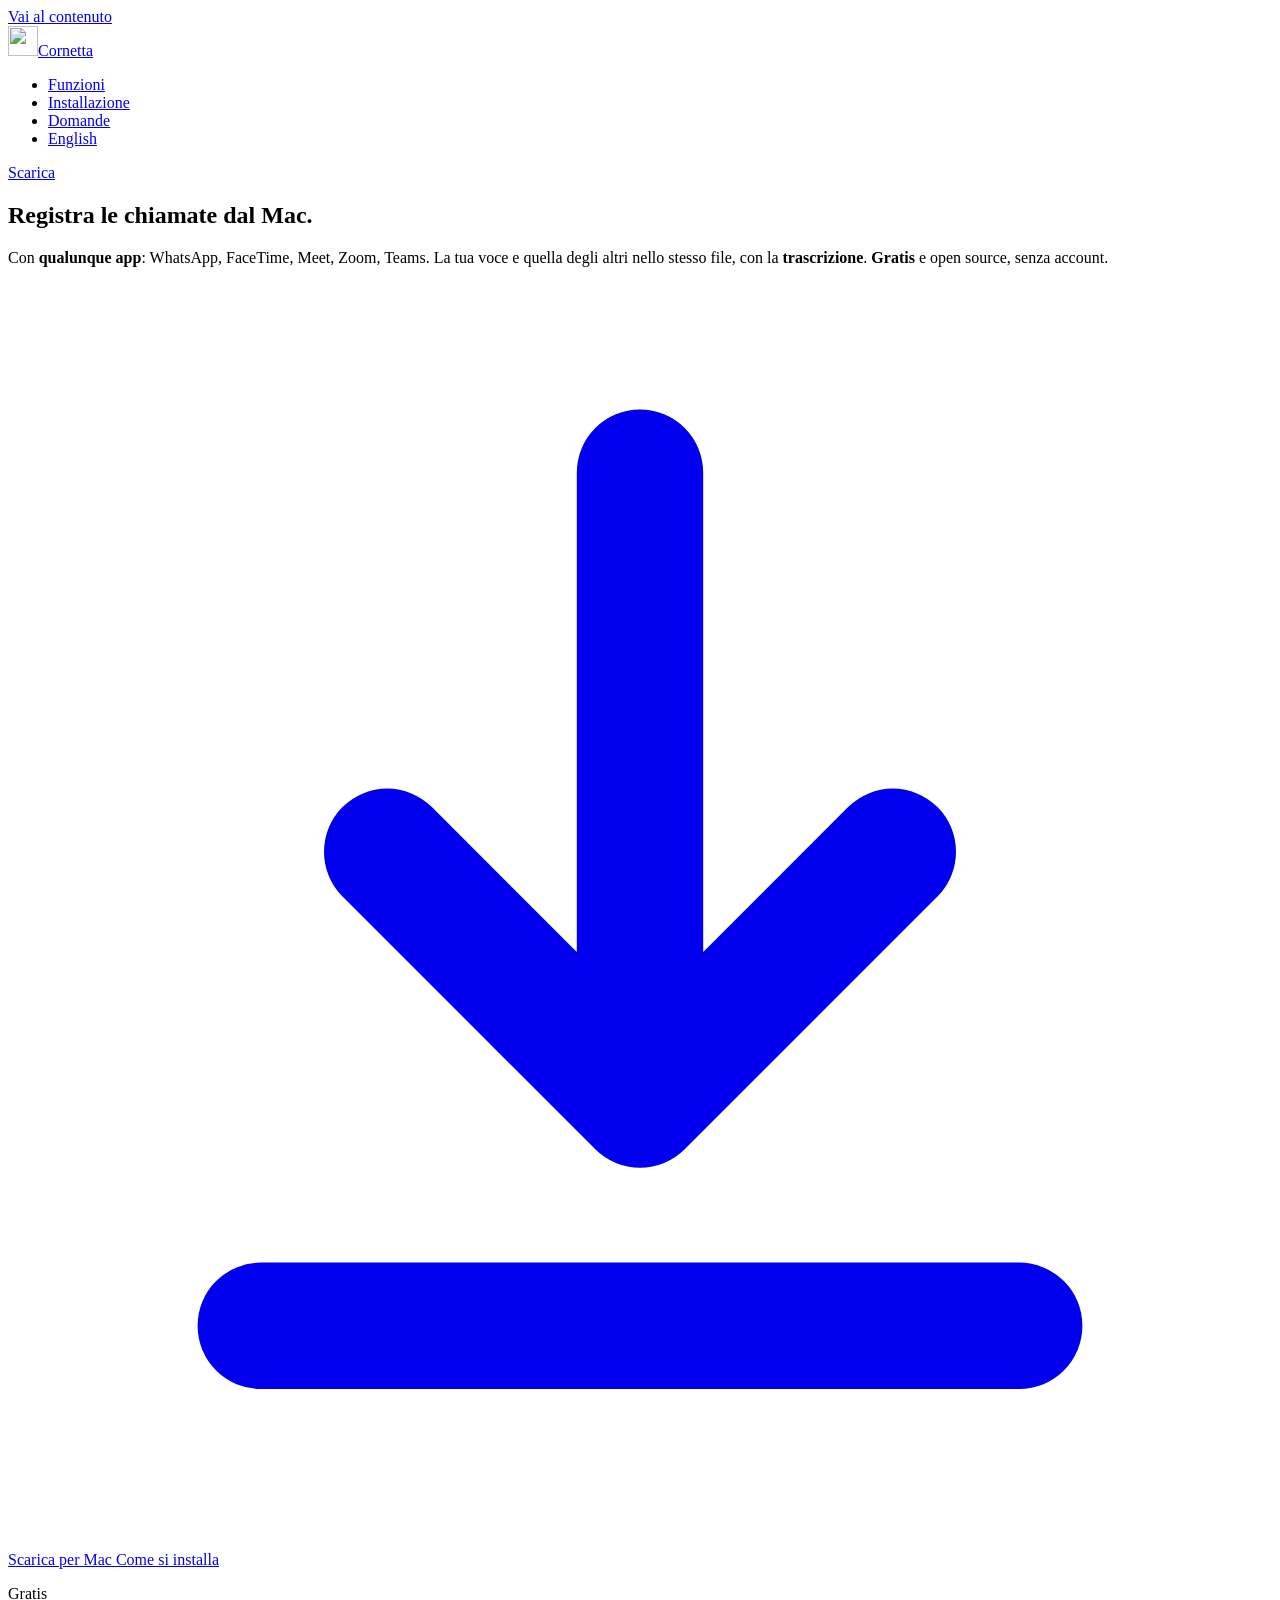
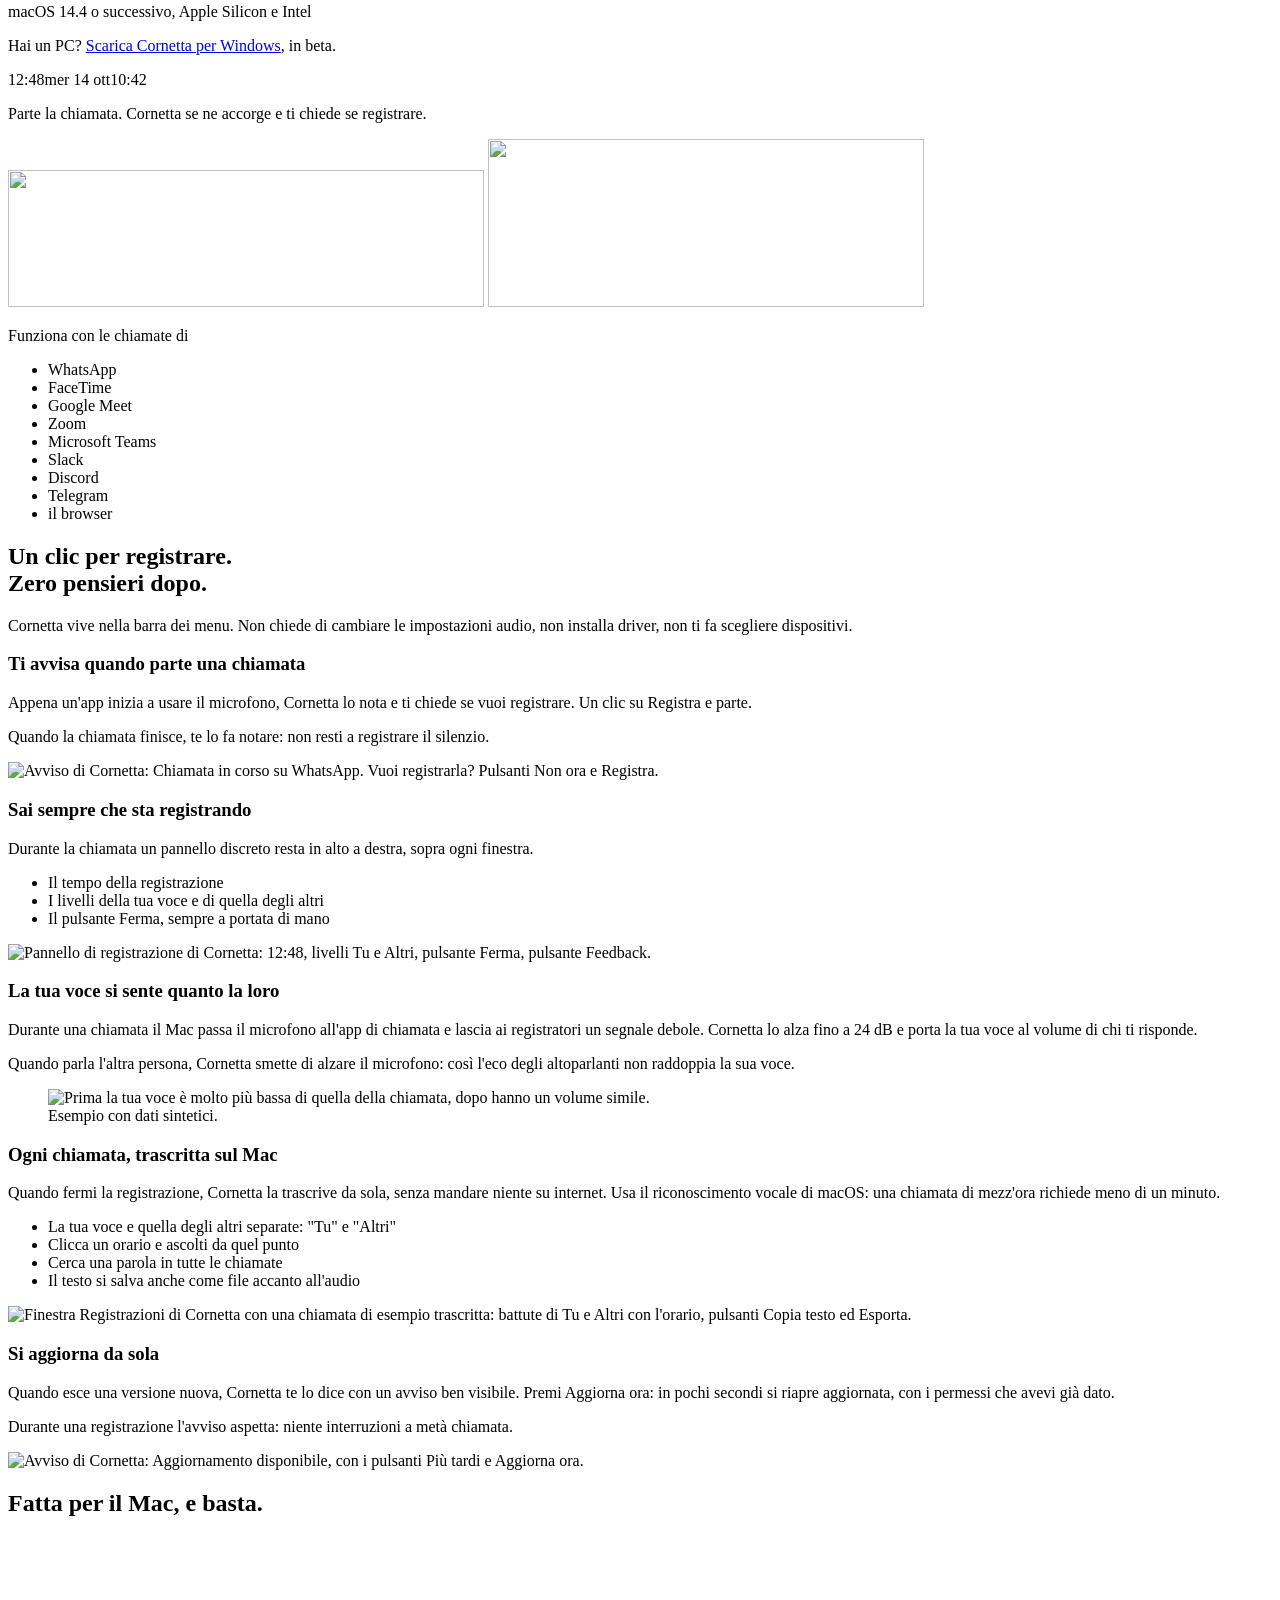
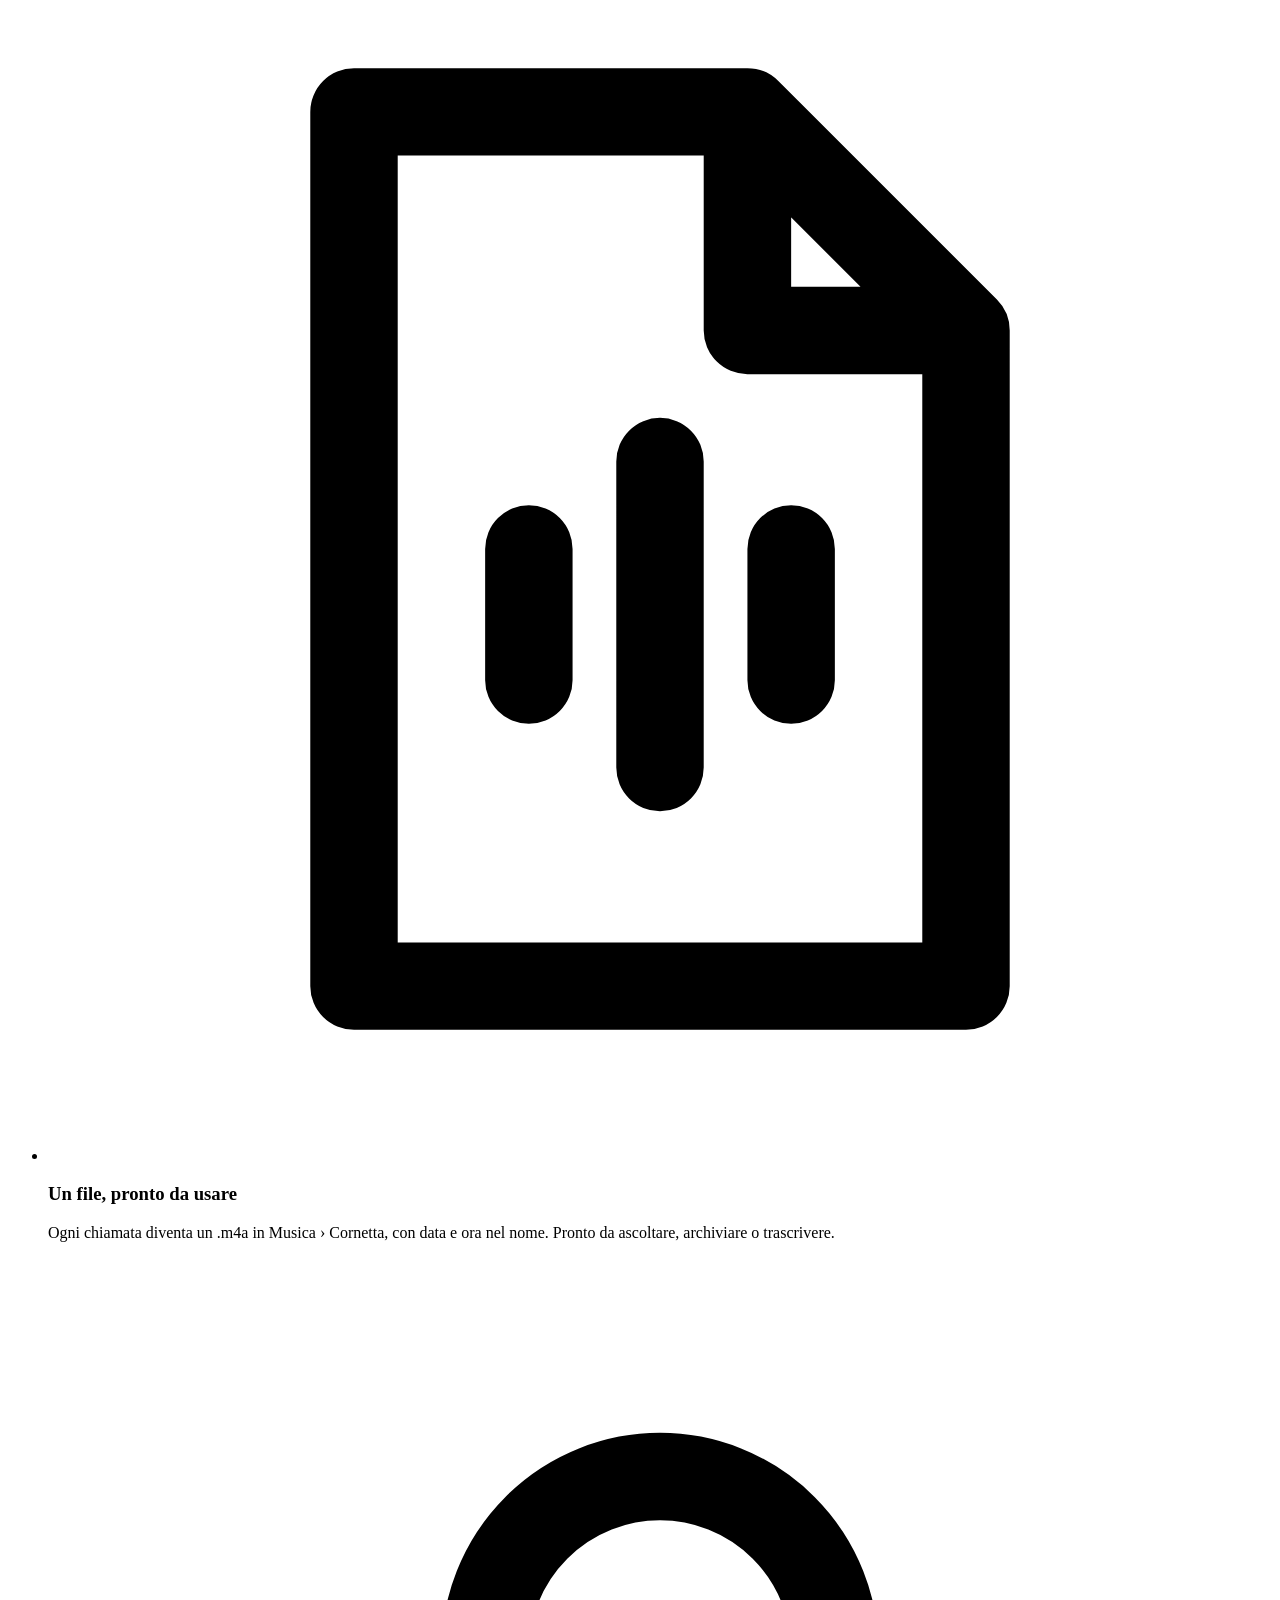
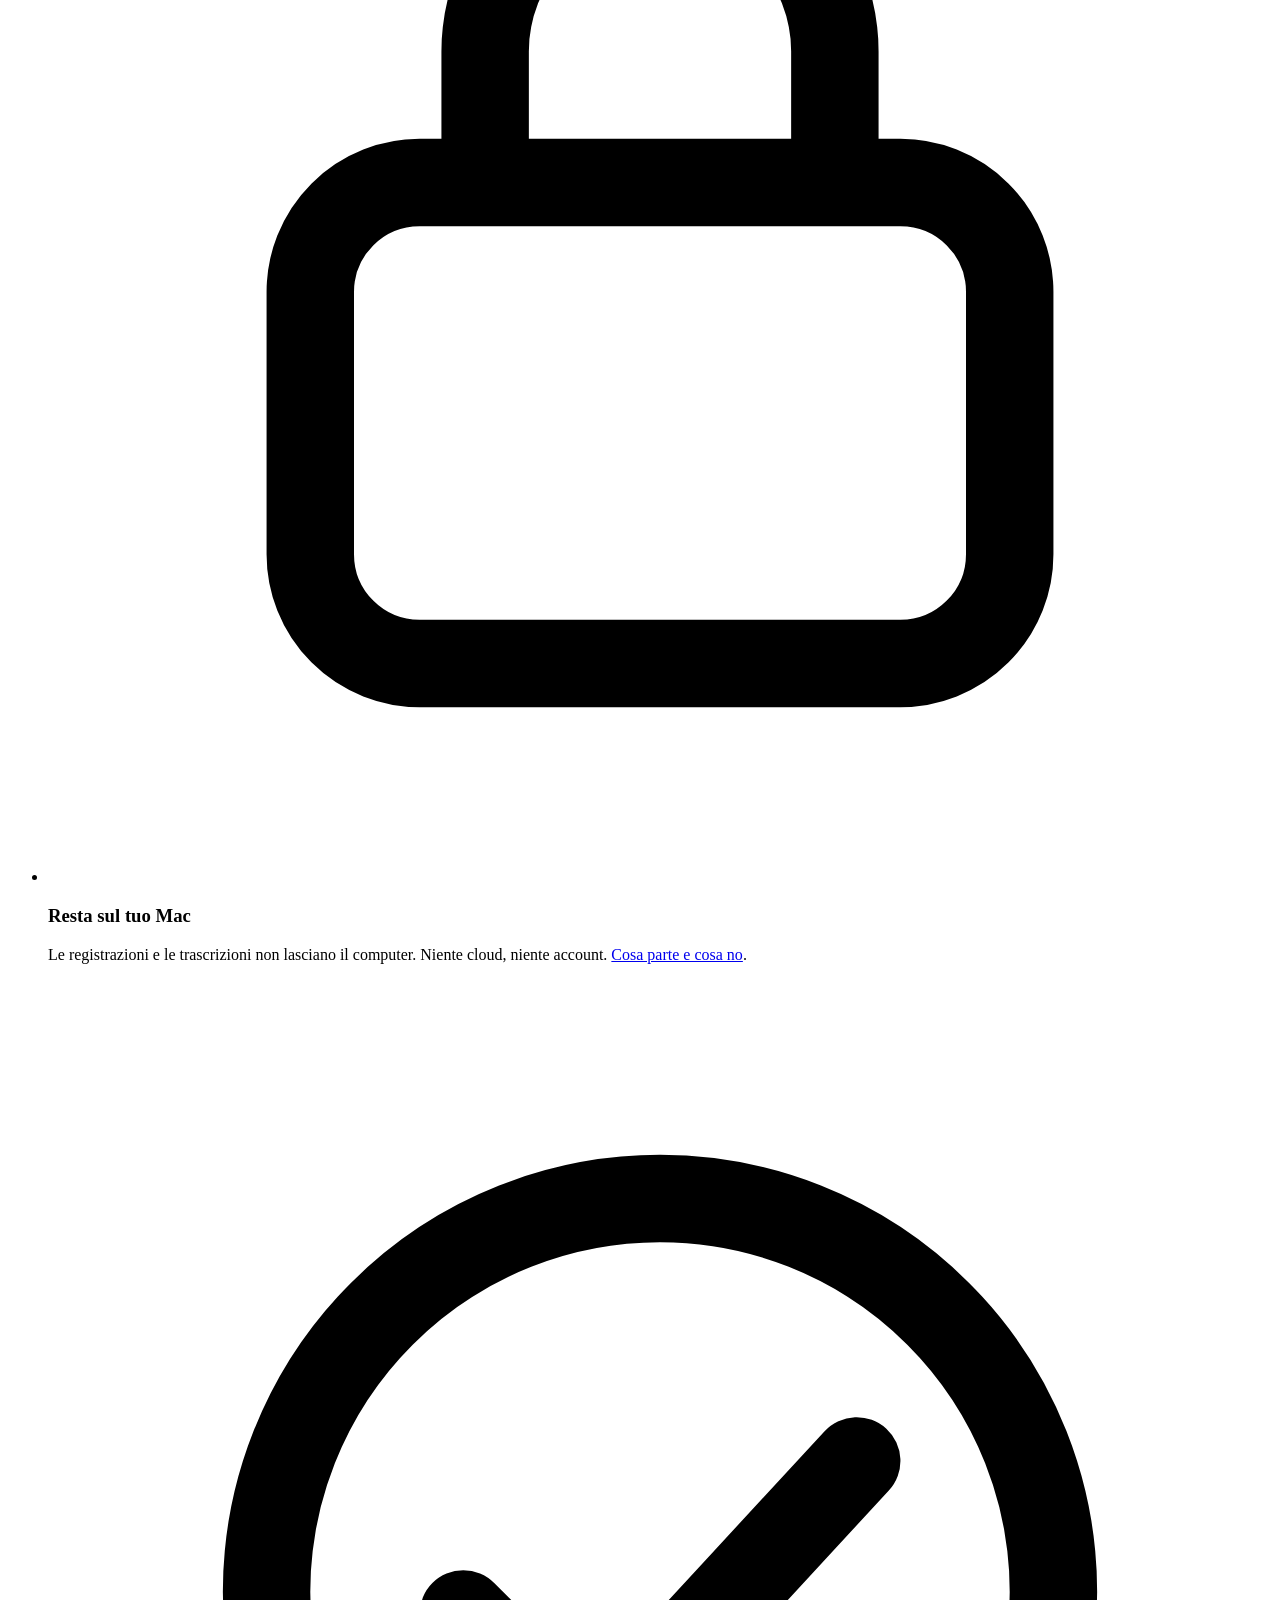
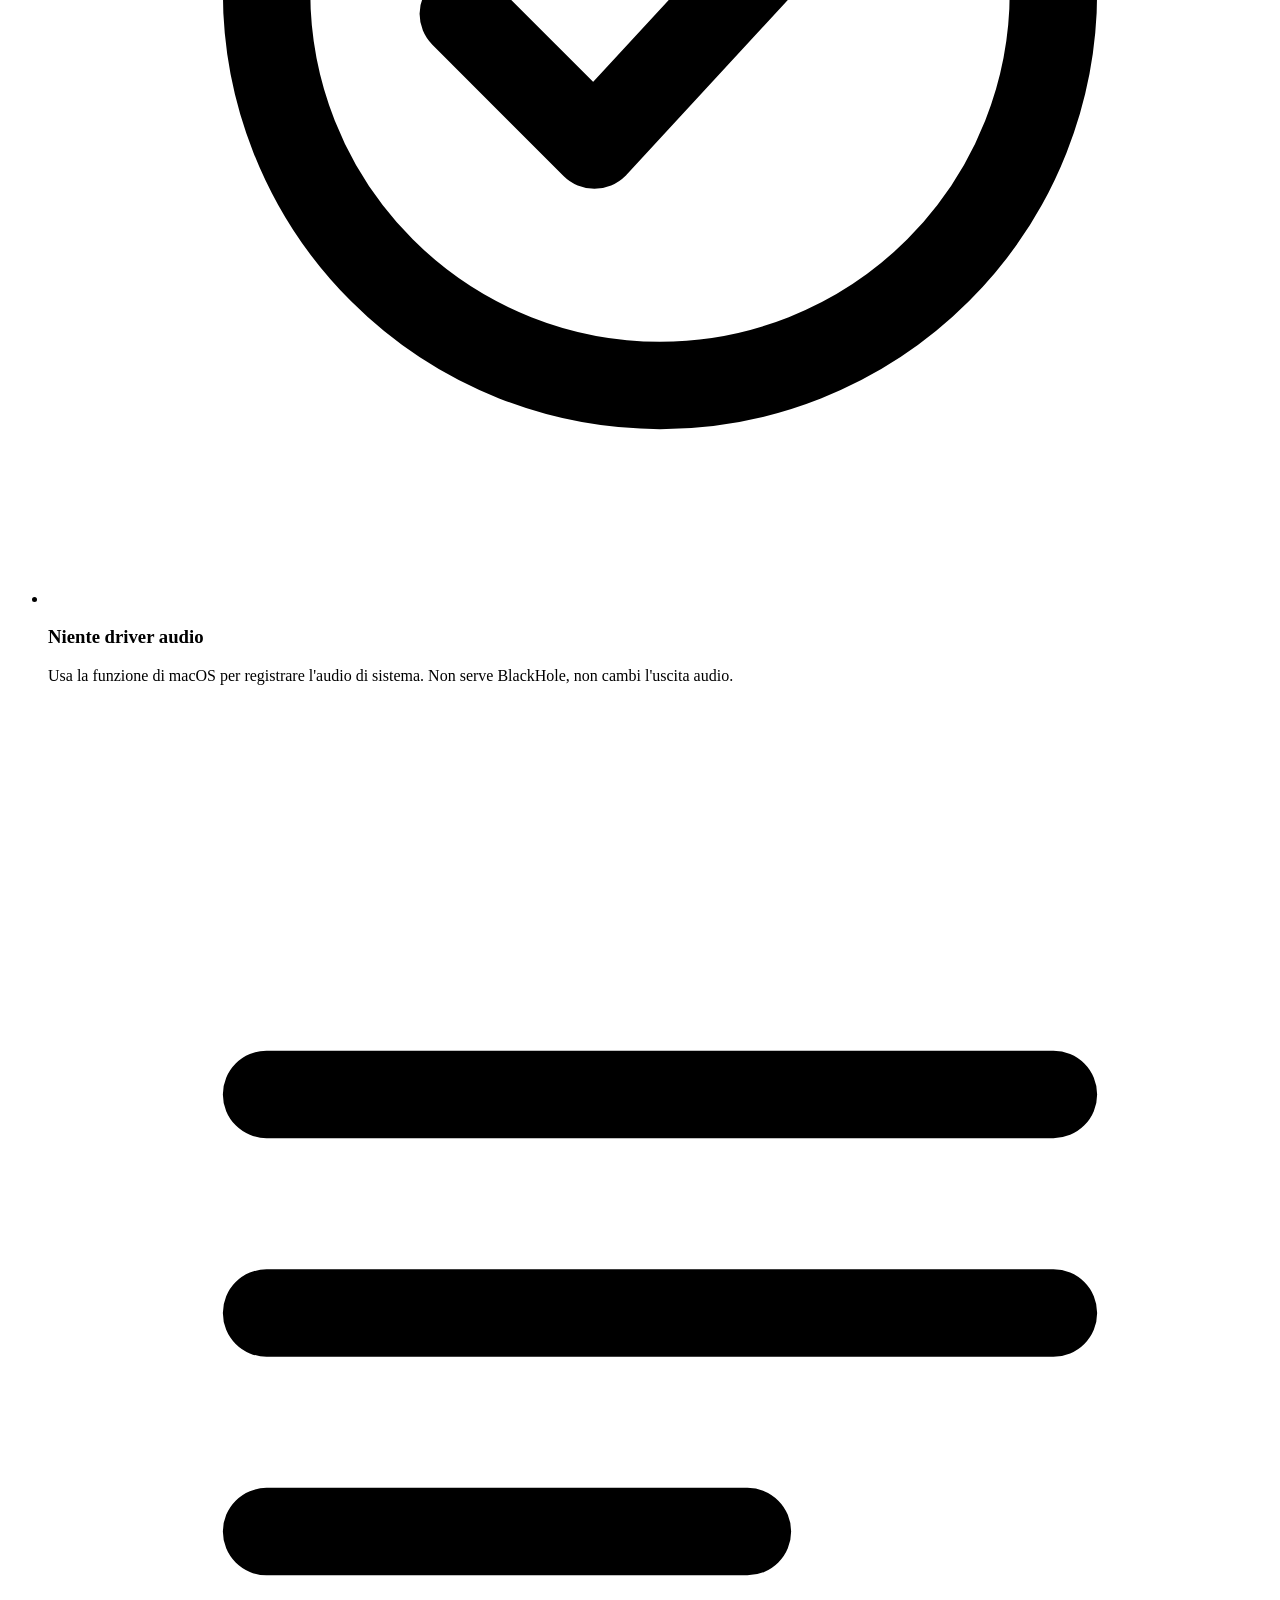
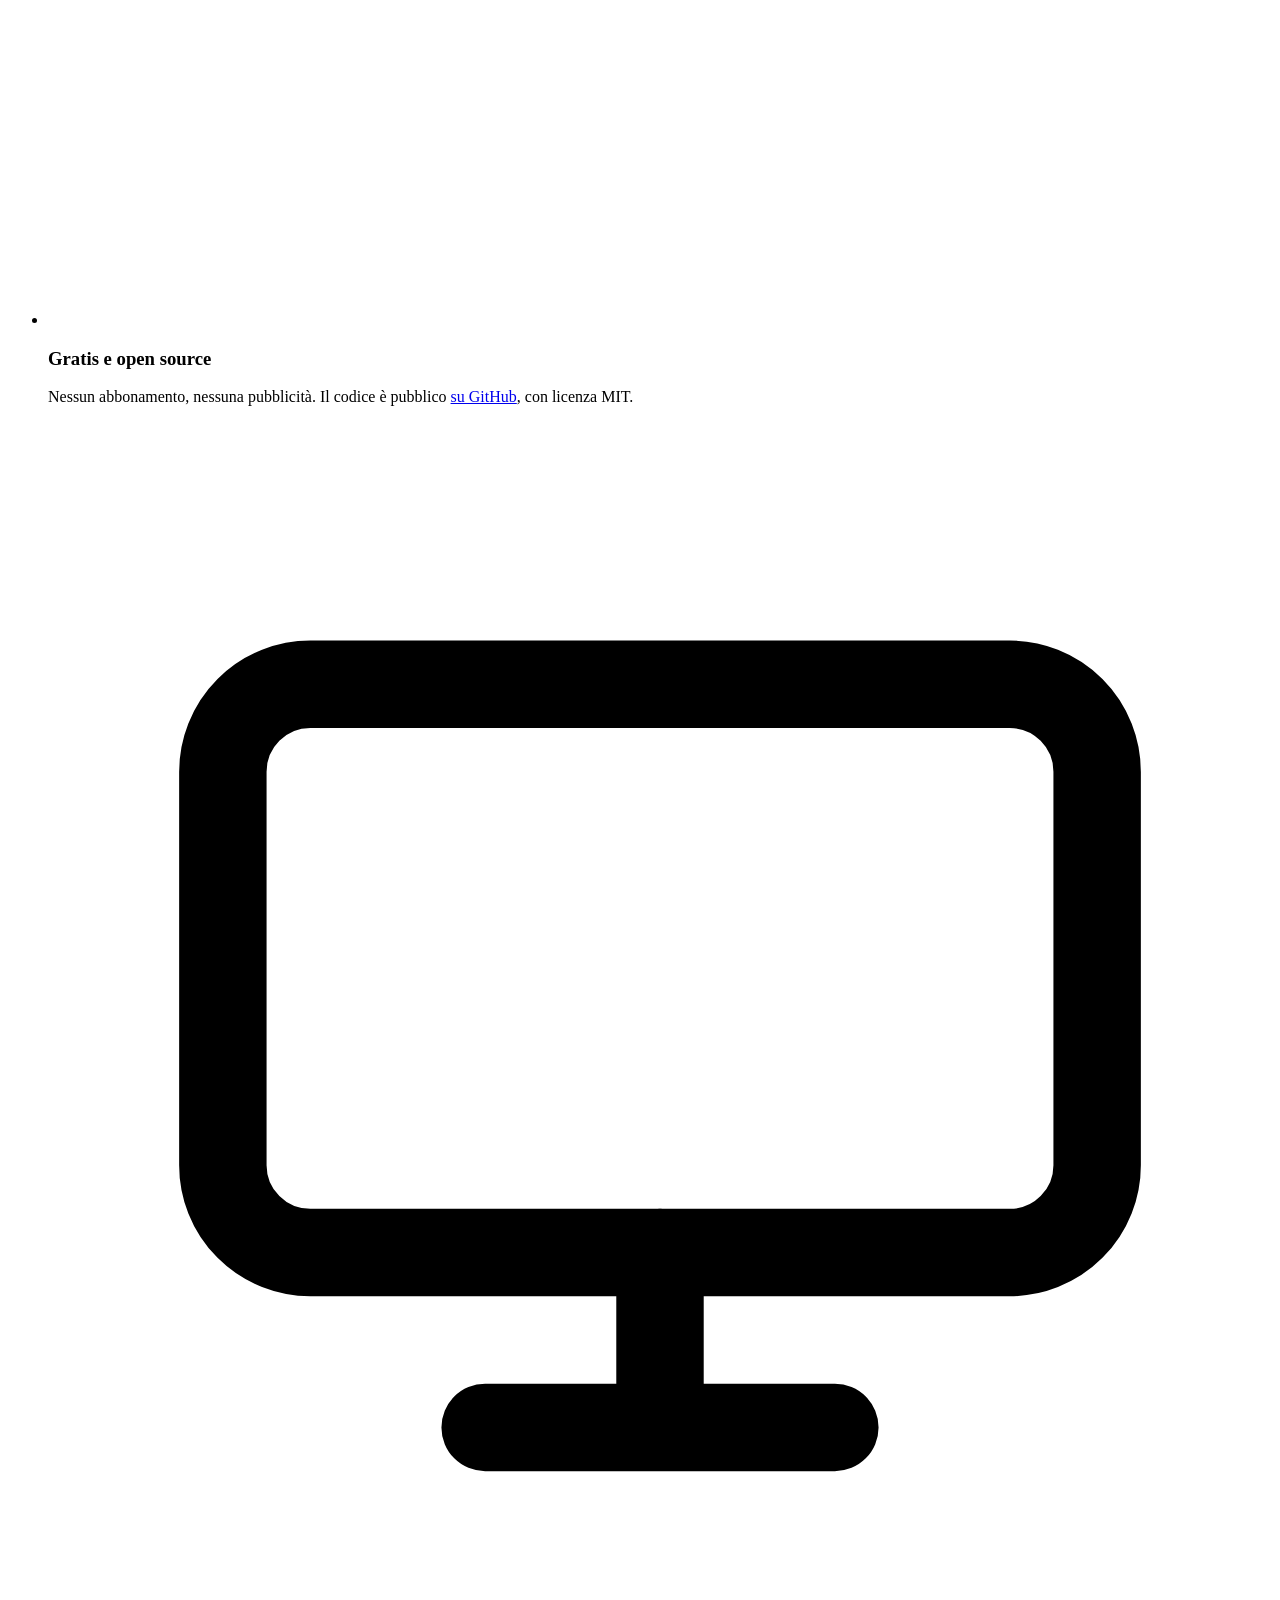
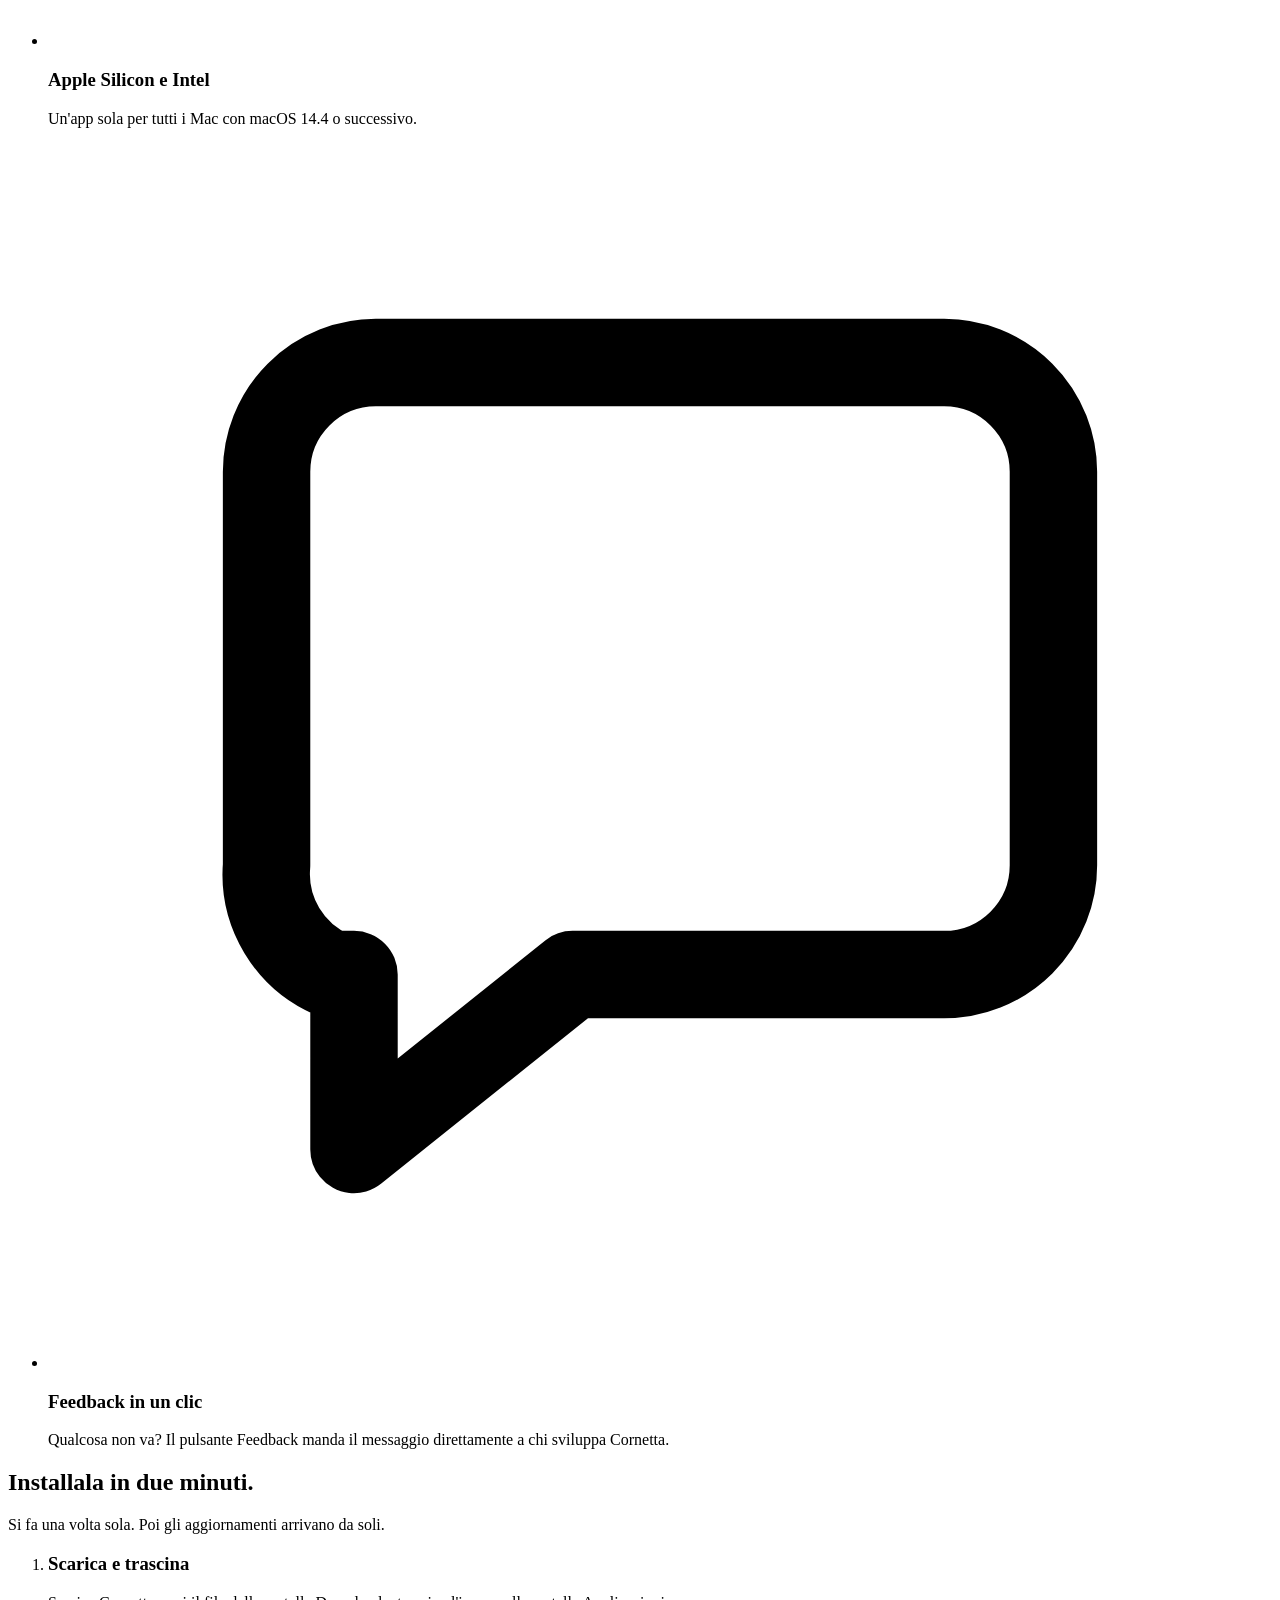
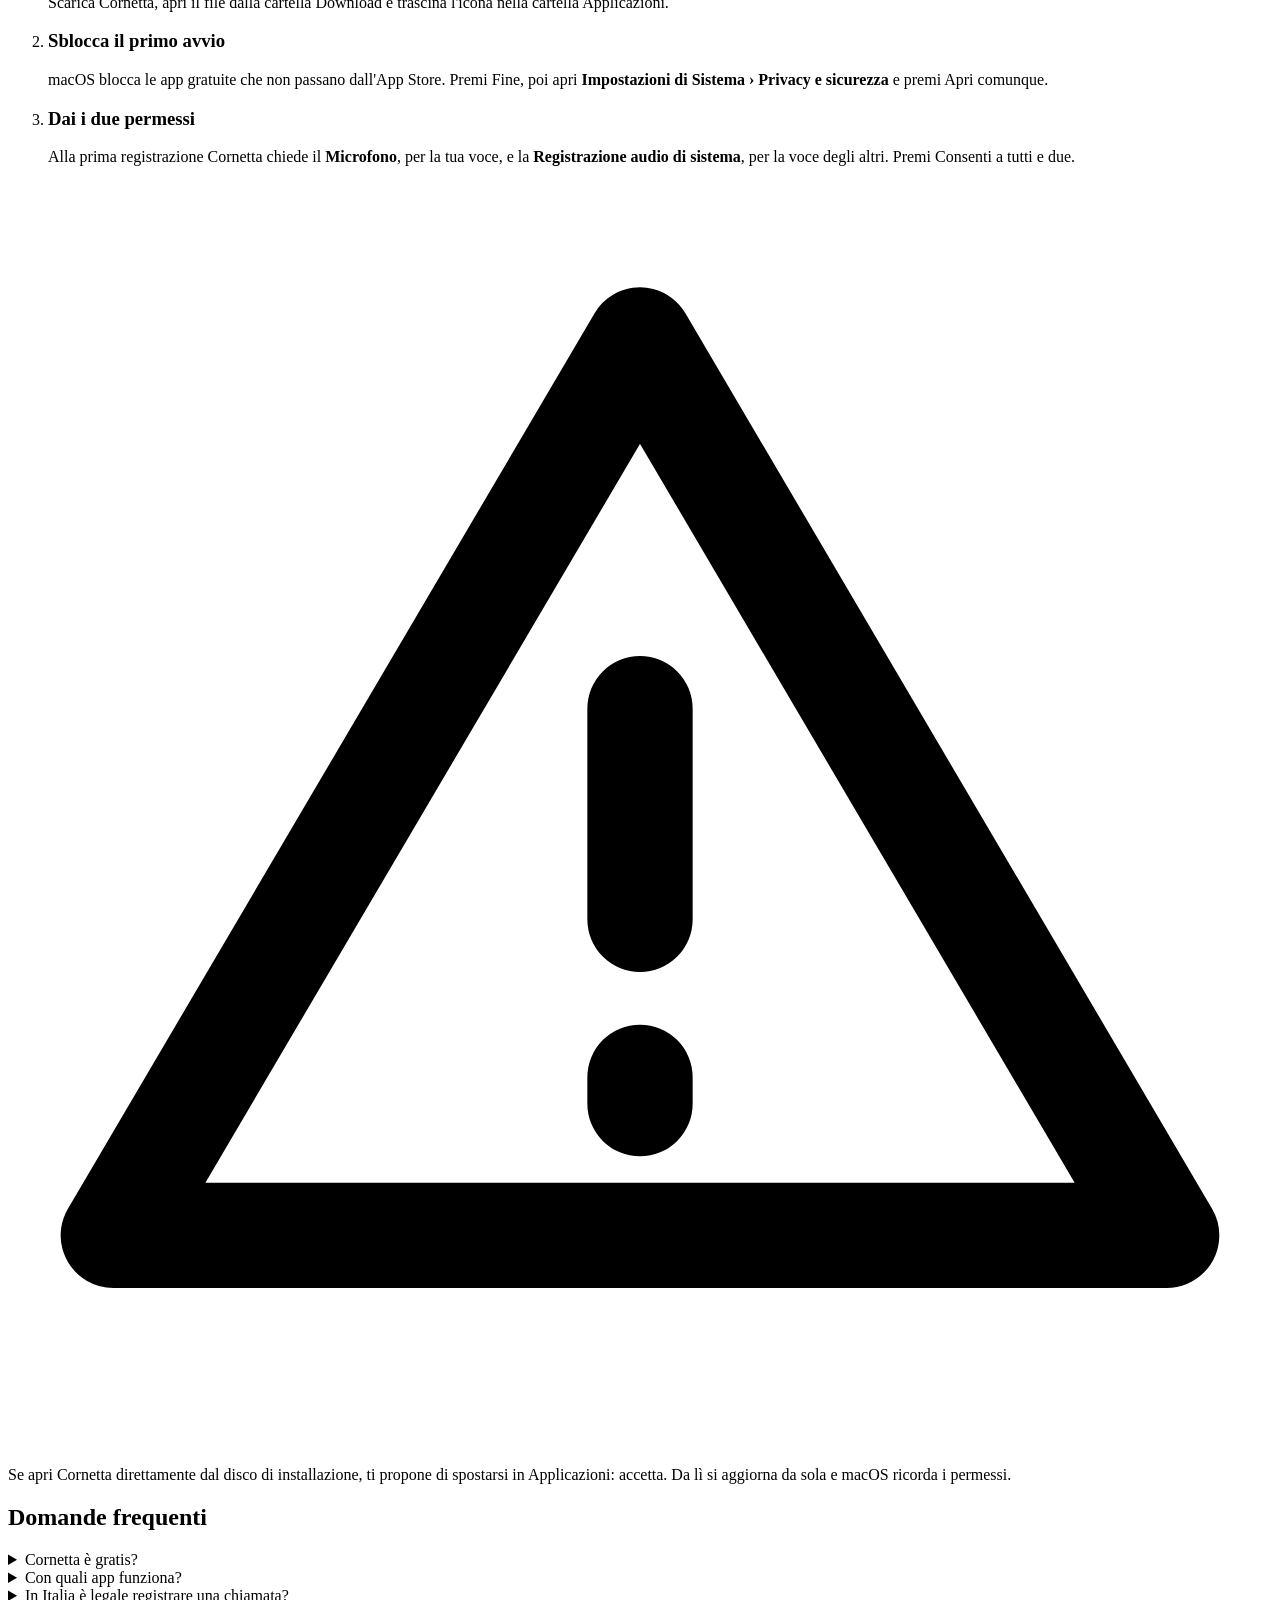
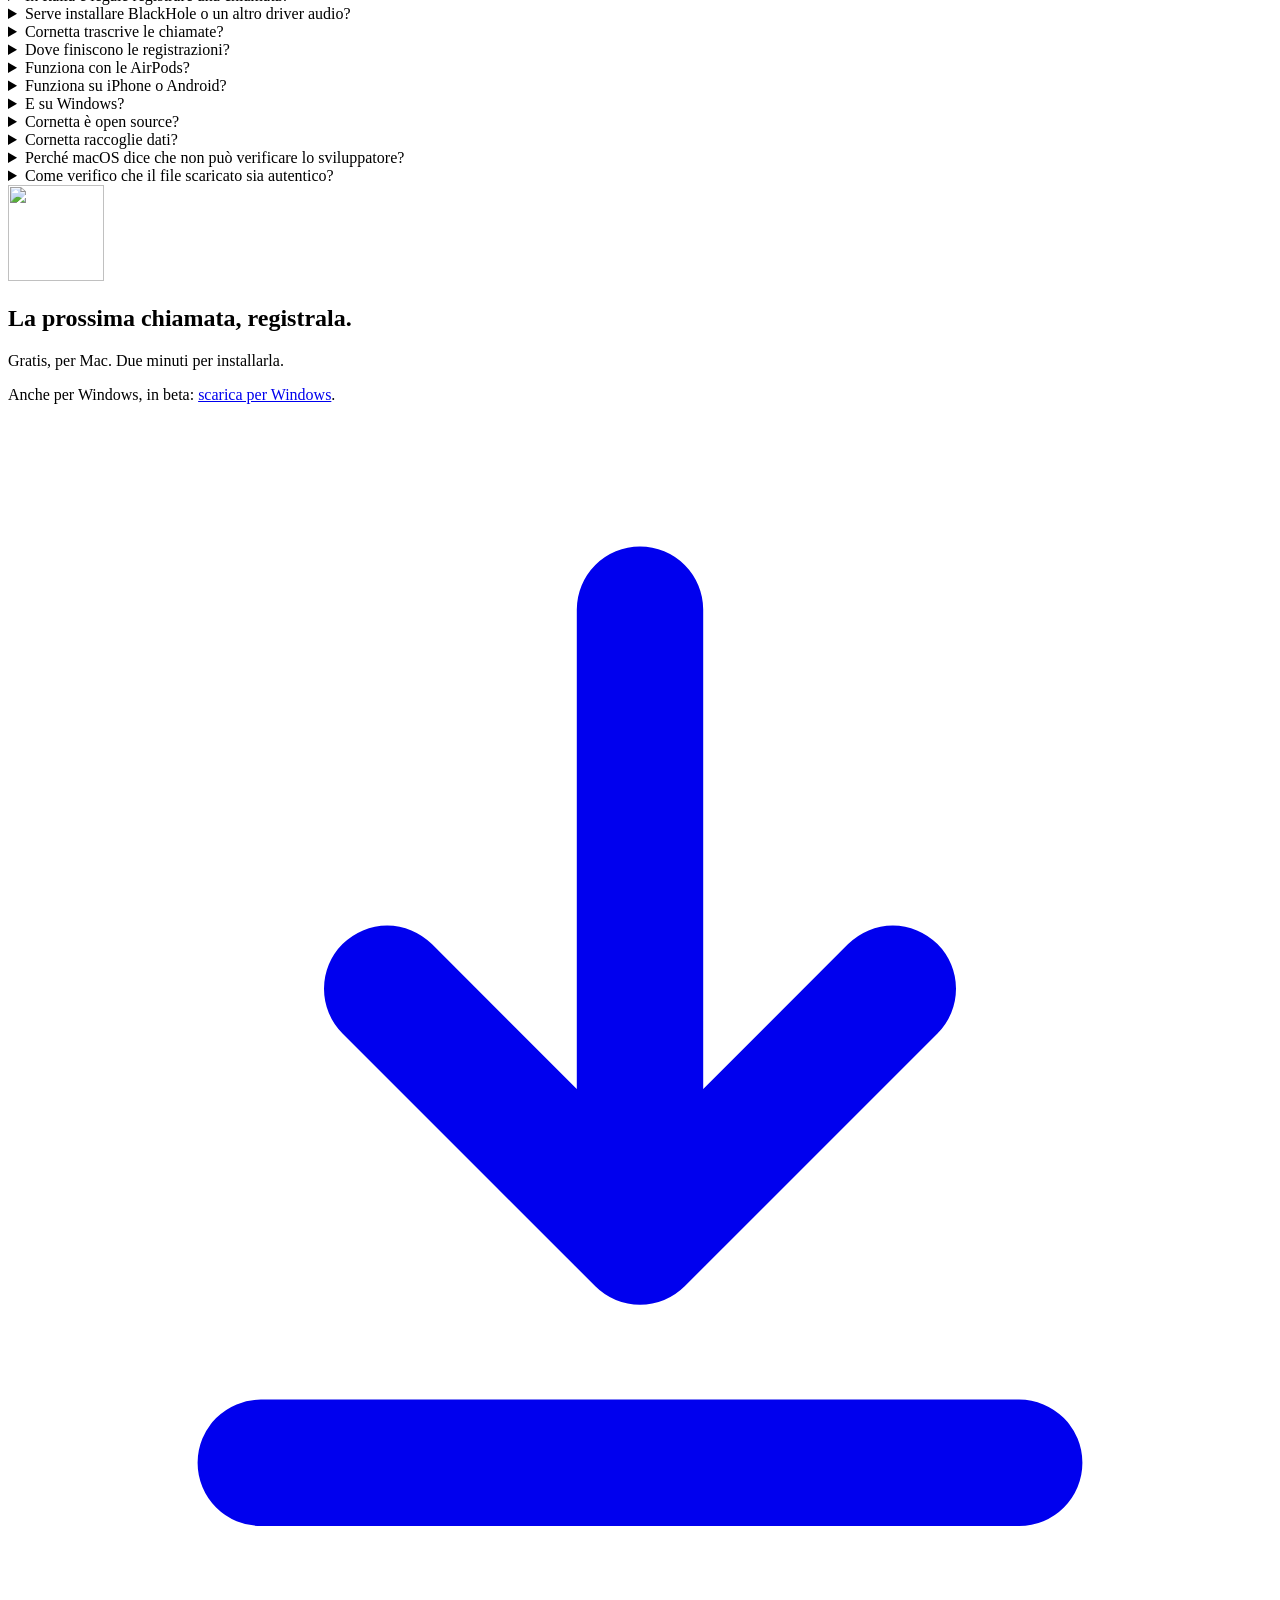
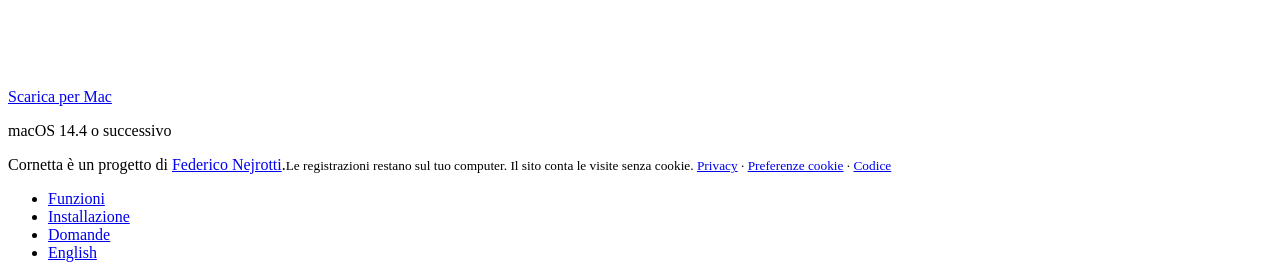
==== commit 614c56b9: "Banner cookie e registrazione delle sessioni (OpenReplay self-hosted, solo col consenso) - public/js" ====
--- a/worker/public/index.html
+++ b/worker/public/index.html
@@ -31,6 +31,7 @@
 <link rel="preload" href="/assets/site.css" as="style">
 <link rel="stylesheet" href="/assets/site.css">
 <script defer data-domain="cornetta.stellakamikaze.org" data-api="/api/e" src="/js/p.js"></script>
+<script type="module" src="/js/consenso/consenso-IROWQUFC.js" data-consenso data-progetto="13JggIUEZsiOvs5LhmMe" data-privacy="/privacy/" data-lingua="it"></script>
 <script type="application/ld+json">
 {
   "@context": "https://schema.org",
@@ -44,7 +45,7 @@
       "applicationSubCategory": "Call recorder",
       "operatingSystem": "macOS 14.4 o successivo, Windows 10 e 11 (beta)",
       "processorRequirements": "Apple Silicon o Intel",
-      "softwareVersion": "0.3.5",
+      "softwareVersion": "0.4.0",
       "downloadUrl": ["https://cornetta.stellakamikaze.org/download", "https://cornetta.stellakamikaze.org/download/windows"],
       "license": "https://opensource.org/licenses/MIT",
       "sameAs": ["https://github.com/stellakamikaze/cornetta"],
@@ -340,7 +341,7 @@
         <details><summary>Funziona su iPhone o Android?</summary><div class="answer"><p>No. iOS non dà a nessuna app l'audio delle chiamate, e Android lo blocca per le app normali dalla versione 10. Cornetta funziona sul computer.</p></div></details>
         <details><summary>E su Windows?</summary><div class="answer"><p data-windows-soon hidden>La versione per Windows è in sviluppo. Questa pagina la proporrà appena è pronta.</p><p data-windows>Sì, in beta: <a href="/download/windows">scarica Cornetta per Windows</a>. Funziona su Windows 10 e 11 e si installa senza permessi di amministratore. Al primo avvio Windows può mostrare un avviso: premi <span class="key">Ulteriori informazioni</span> e poi <span class="key">Esegui comunque</span>.</p><p data-windows>Registra e riconosce le chiamate come sul Mac. La trascrizione per ora è solo sul Mac.</p></div></details>
         <details><summary>Cornetta è open source?</summary><div class="answer"><p>Sì. Il codice di Cornetta per Mac e per Windows è pubblico <a href="https://github.com/stellakamikaze/cornetta">su GitHub</a>, con licenza MIT. Puoi leggerlo, compilarlo da te e proporre modifiche.</p></div></details>
-        <details><summary>Cornetta raccoglie dati?</summary><div class="answer"><p>Le registrazioni e le trascrizioni non lasciano mai il computer.</p><p>Il sito conta le visite senza cookie, con un servizio sul server di chi sviluppa Cornetta. L'app manda dati di funzionamento anonimi: versione, sistema, esito delle registrazioni e codici d'errore. Mai audio, testi, nomi di file o contatti. Li spegni dal menu dell'app con <strong>Invia dati di funzionamento</strong>.</p><p><a href="/privacy/">Tutti i dettagli sulla privacy</a>.</p></div></details>
+        <details><summary>Cornetta raccoglie dati?</summary><div class="answer"><p>Le registrazioni e le trascrizioni non lasciano mai il computer.</p><p>Il sito conta le visite senza cookie, con un servizio sul server di chi sviluppa Cornetta. Se accetti nel banner, registra anche come usi la pagina, per vedere cosa non funziona. L'app manda dati di funzionamento anonimi: versione, sistema, esito delle registrazioni e codici d'errore. Mai audio, testi, nomi di file o contatti. Li spegni dal menu dell'app con <strong>Invia dati di funzionamento</strong>.</p><p><a href="/privacy/">Tutti i dettagli sulla privacy</a>.</p></div></details>
         <details><summary>Perché macOS dice che non può verificare lo sviluppatore?</summary><div class="answer"><p>Cornetta è gratuita e non è distribuita dall'App Store, quindi macOS la blocca al primo avvio. Apri Impostazioni di Sistema › Privacy e sicurezza e premi Apri comunque. Serve una volta sola.</p></div></details>
         <details><summary>Come verifico che il file scaricato sia autentico?</summary><div class="answer"><p>Ogni versione è firmata, e gli aggiornamenti sono verificati con una firma EdDSA prima dell'installazione. L'impronta SHA-256 del DMG attuale è:</p><p><code data-sha="mac">disponibile nel file /downloads/latest.json</code></p></div></details>
       </div>
@@ -367,7 +368,7 @@
 
 <footer>
   <div class="wrap">
-    <div>Cornetta è un progetto di <a href="https://stellakamikaze.org/">Federico Nejrotti</a>.<small>Le registrazioni restano sul tuo computer. Il sito conta le visite senza cookie. <a href="/privacy/">Privacy</a> · <a href="https://github.com/stellakamikaze/cornetta">Codice</a></small></div>
+    <div>Cornetta è un progetto di <a href="https://stellakamikaze.org/">Federico Nejrotti</a>.<small>Le registrazioni restano sul tuo computer. Il sito conta le visite senza cookie. <a href="/privacy/">Privacy</a> · <a href="/privacy/#cookie" data-cc="show-preferencesModal">Preferenze cookie</a> · <a href="https://github.com/stellakamikaze/cornetta">Codice</a></small></div>
     <ul>
       <li><a href="#funzioni">Funzioni</a></li>
       <li><a href="#installazione">Installazione</a></li>
